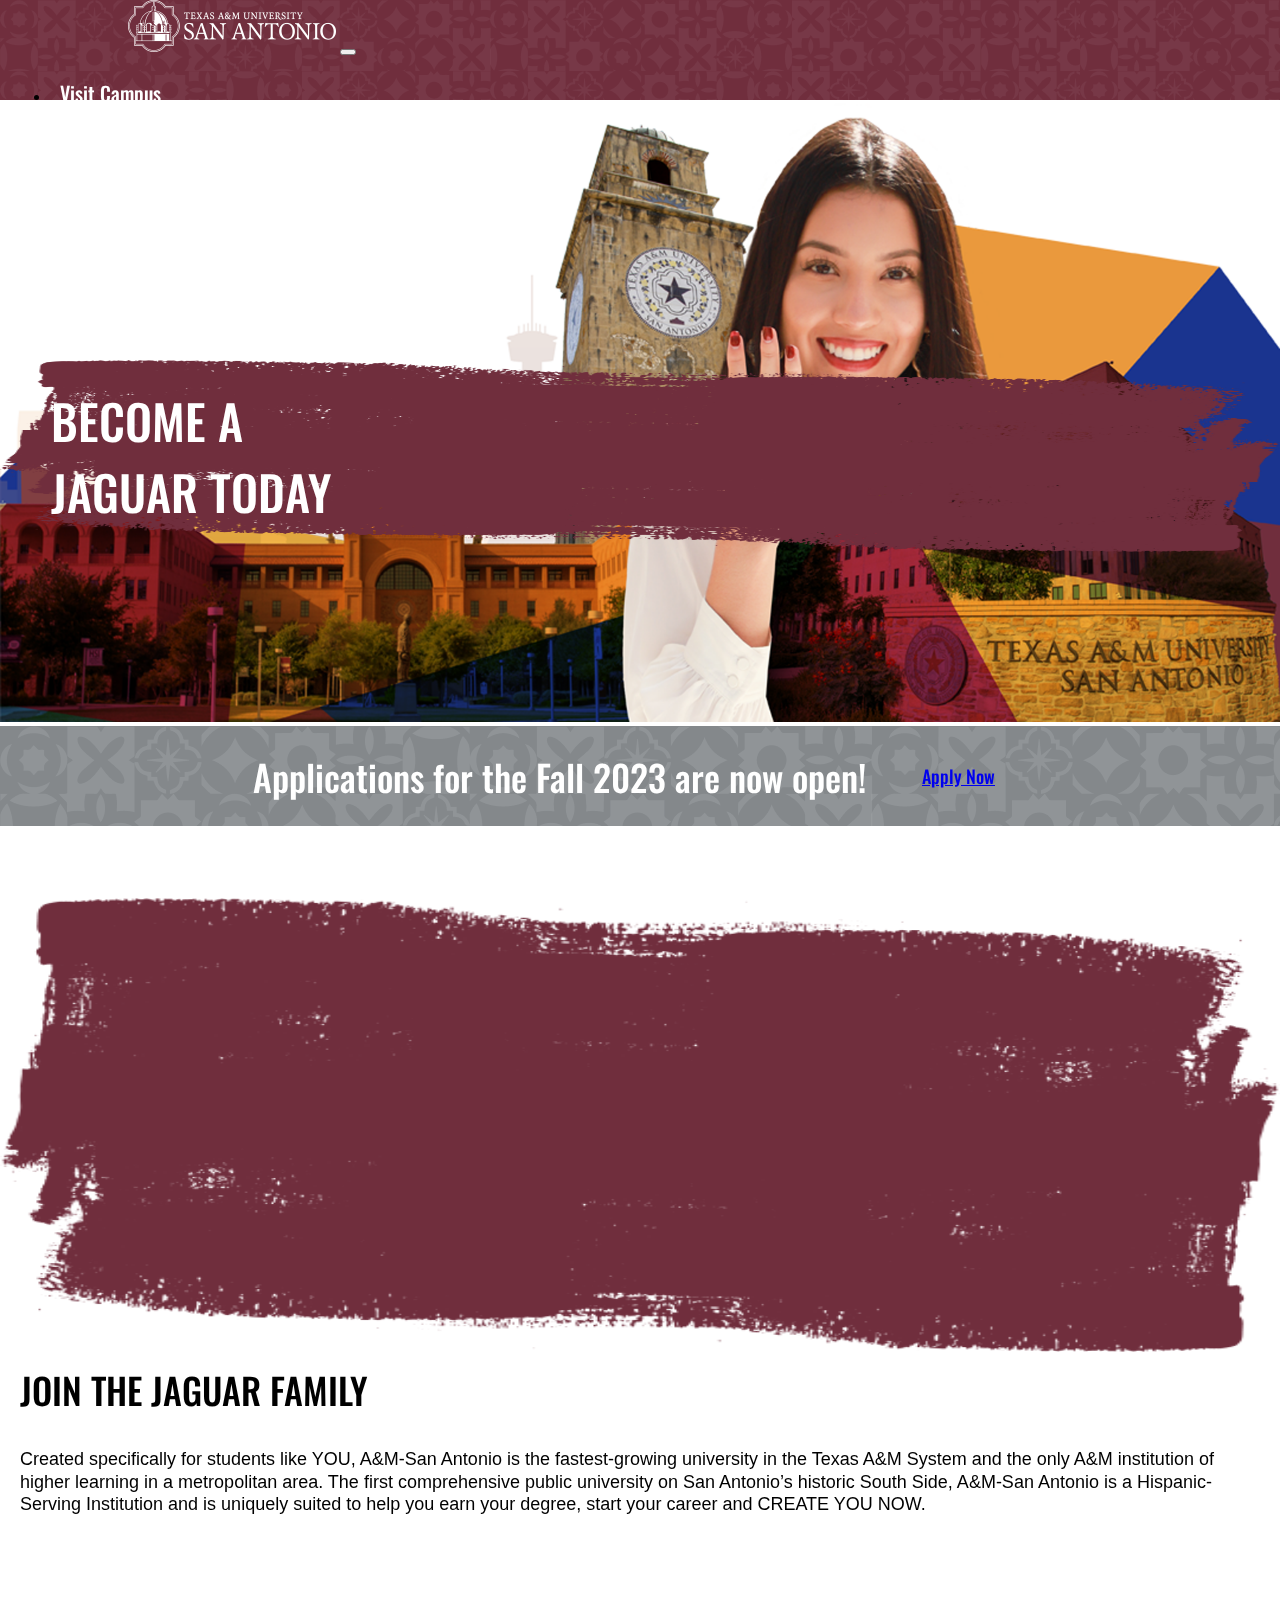
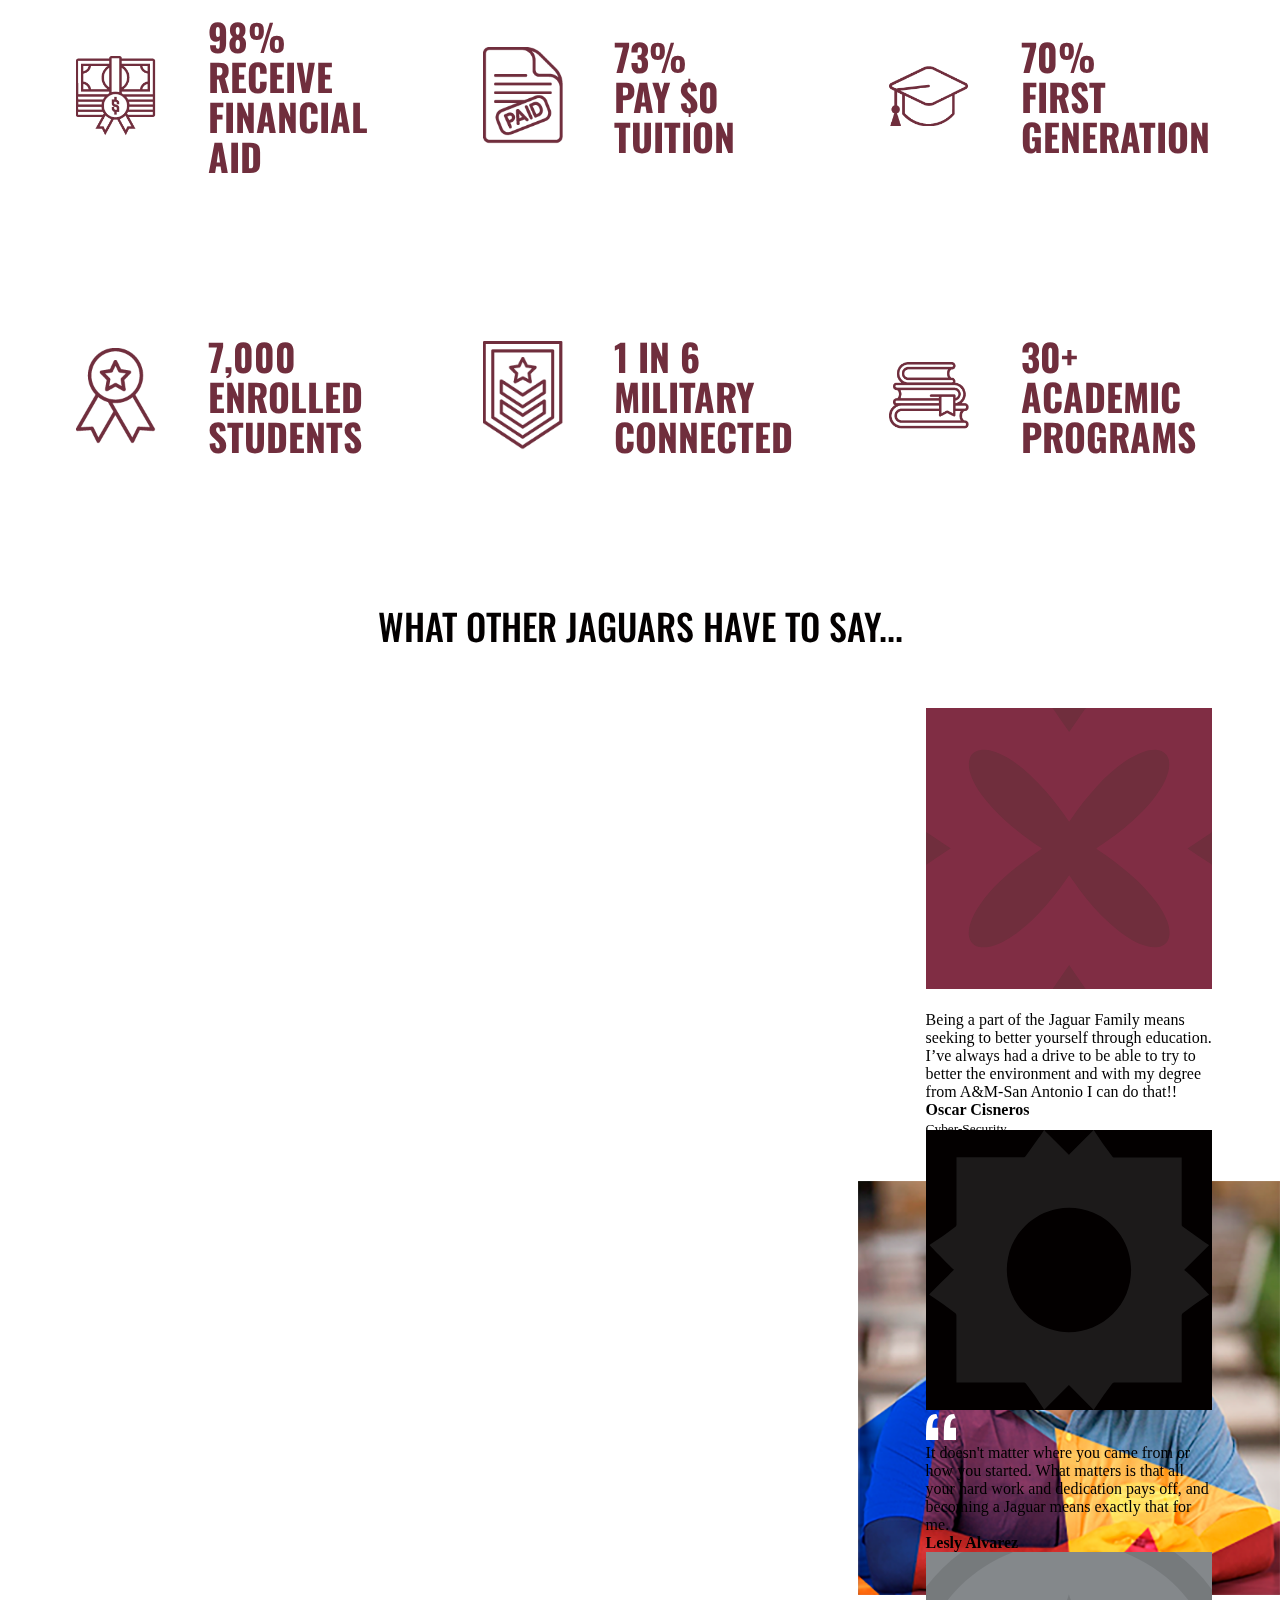
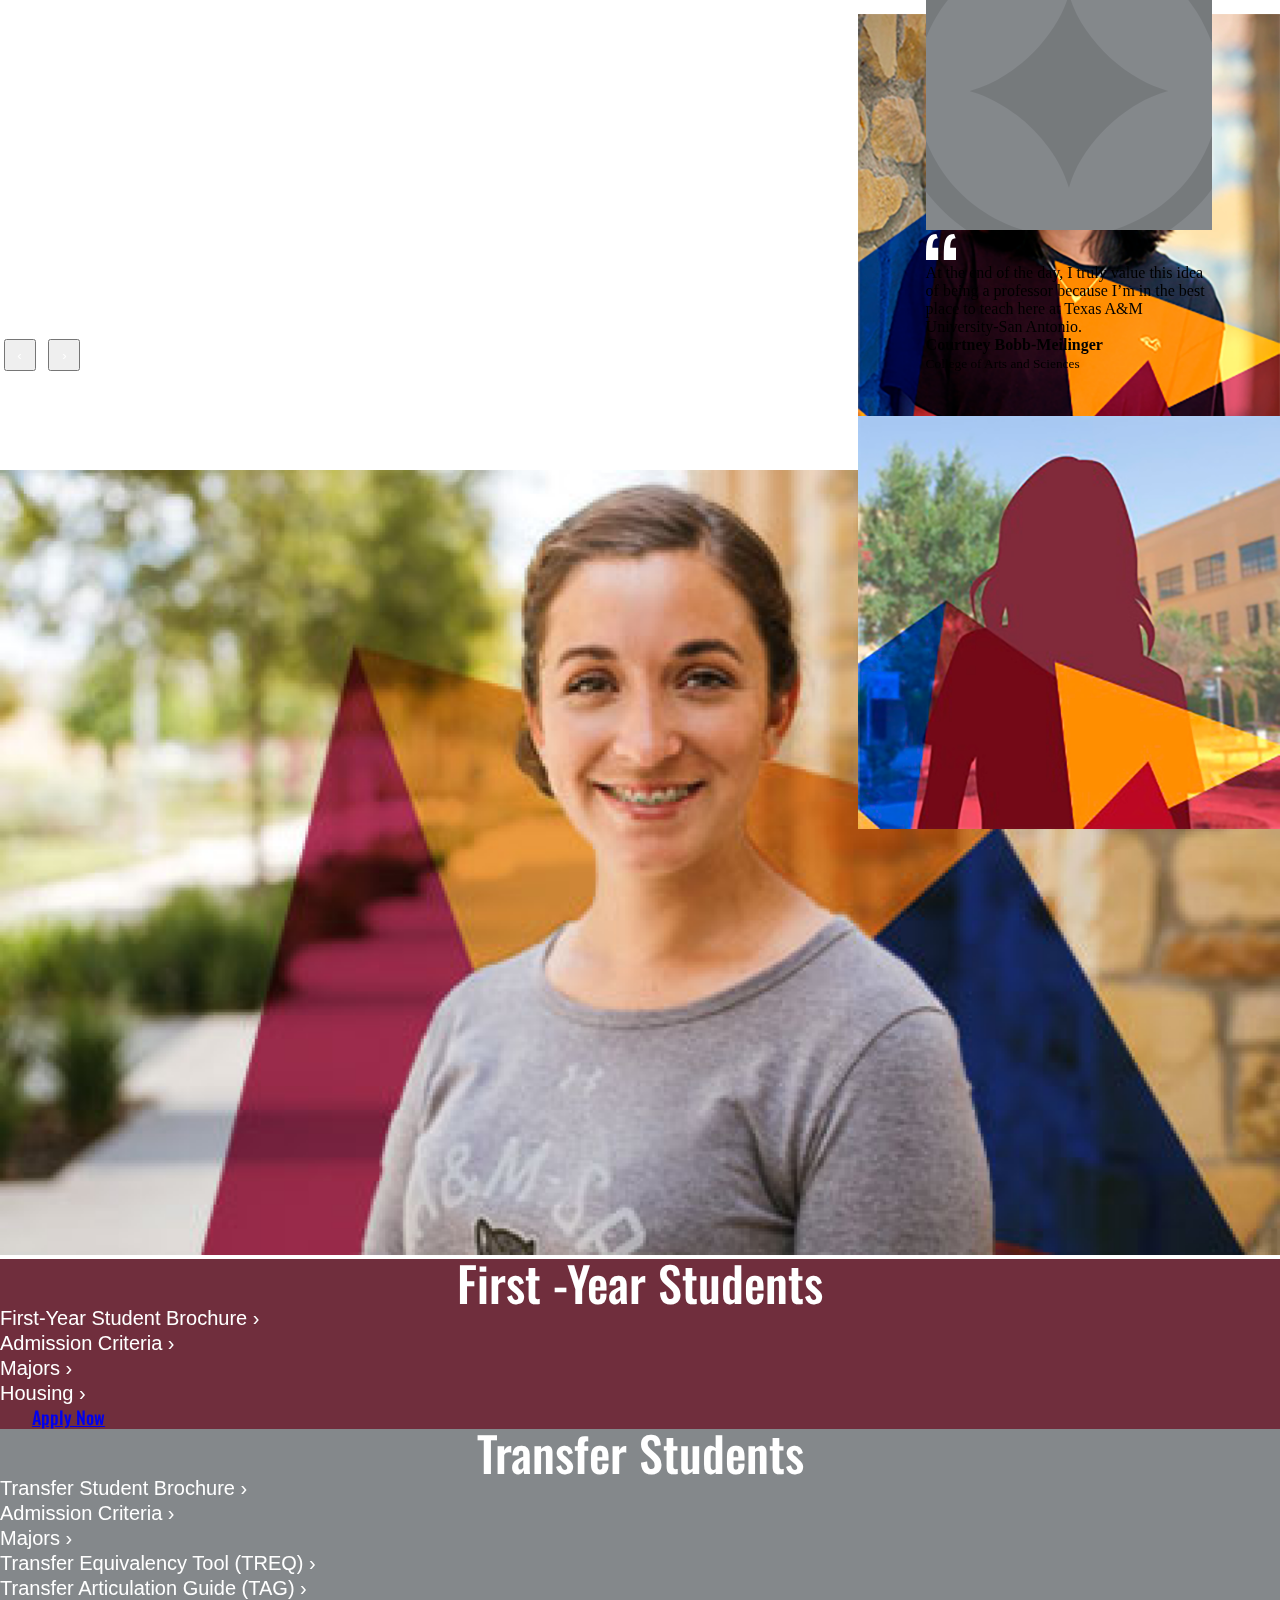
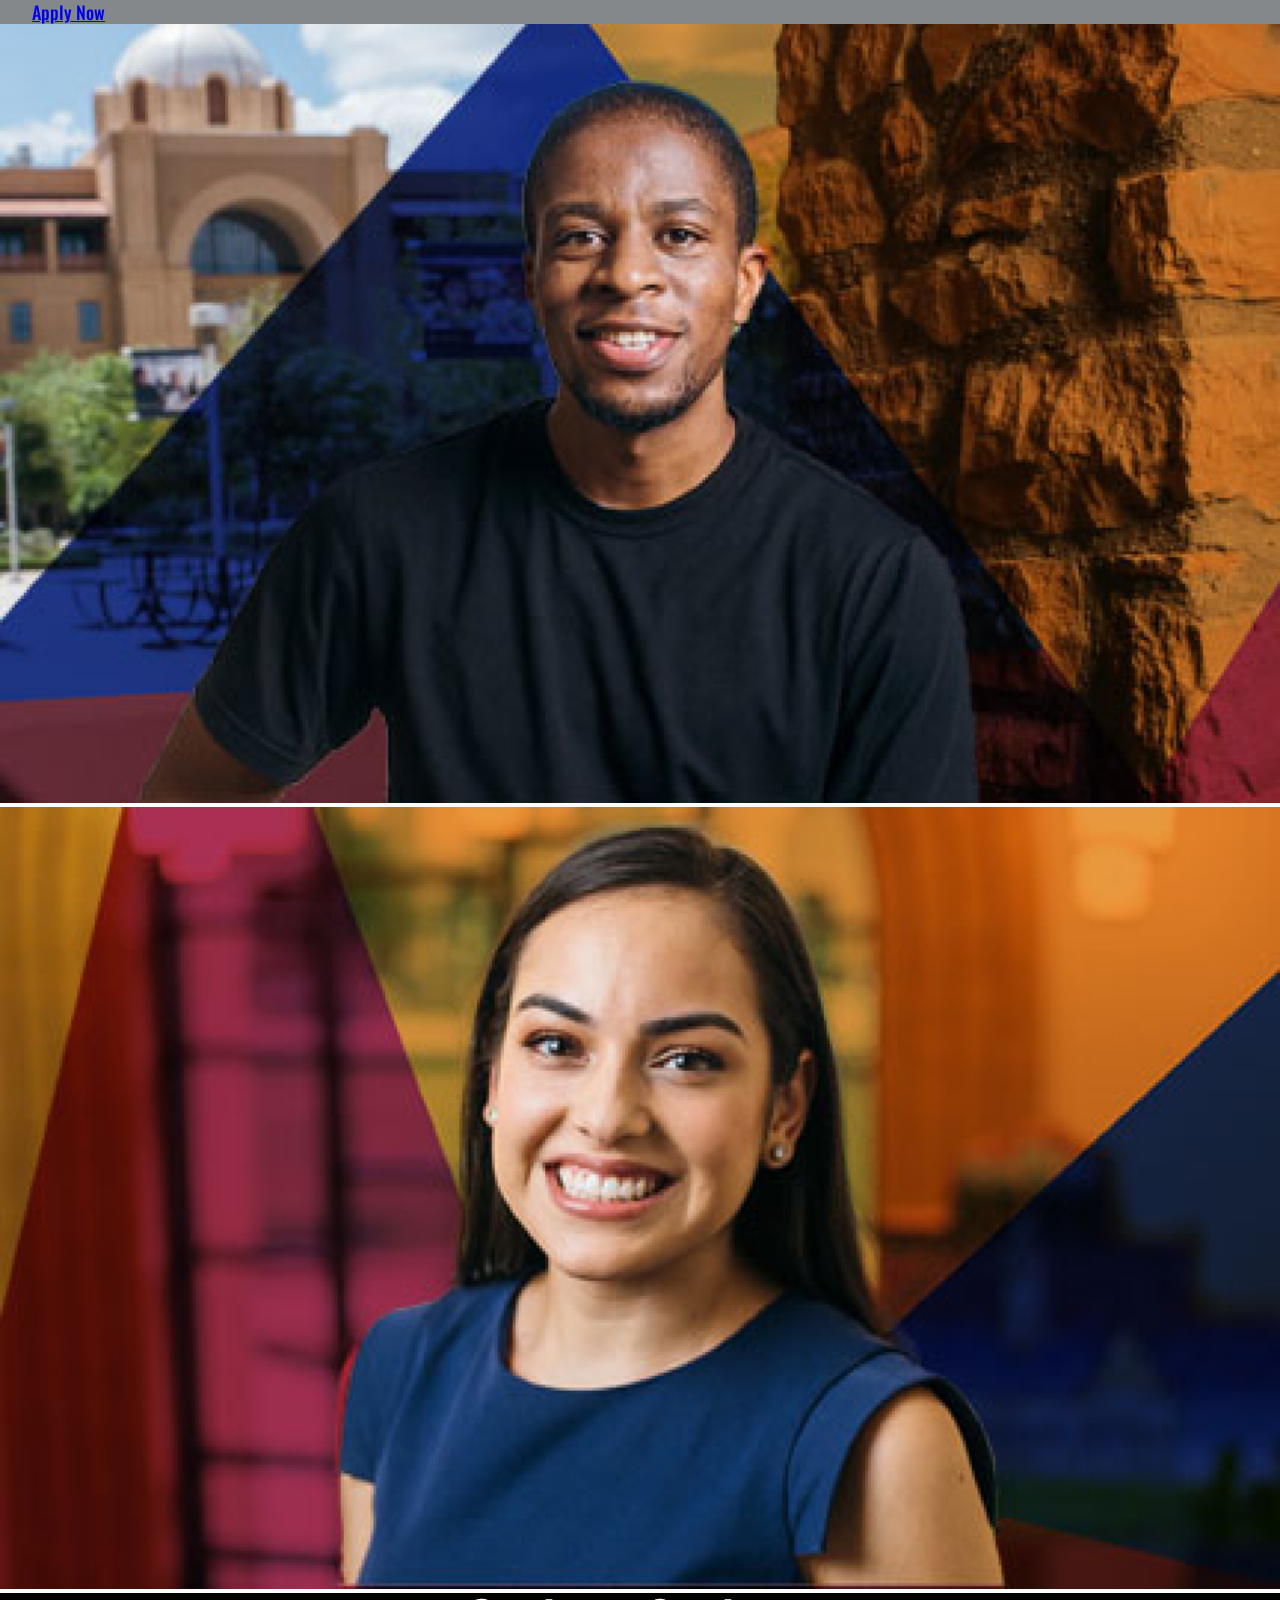
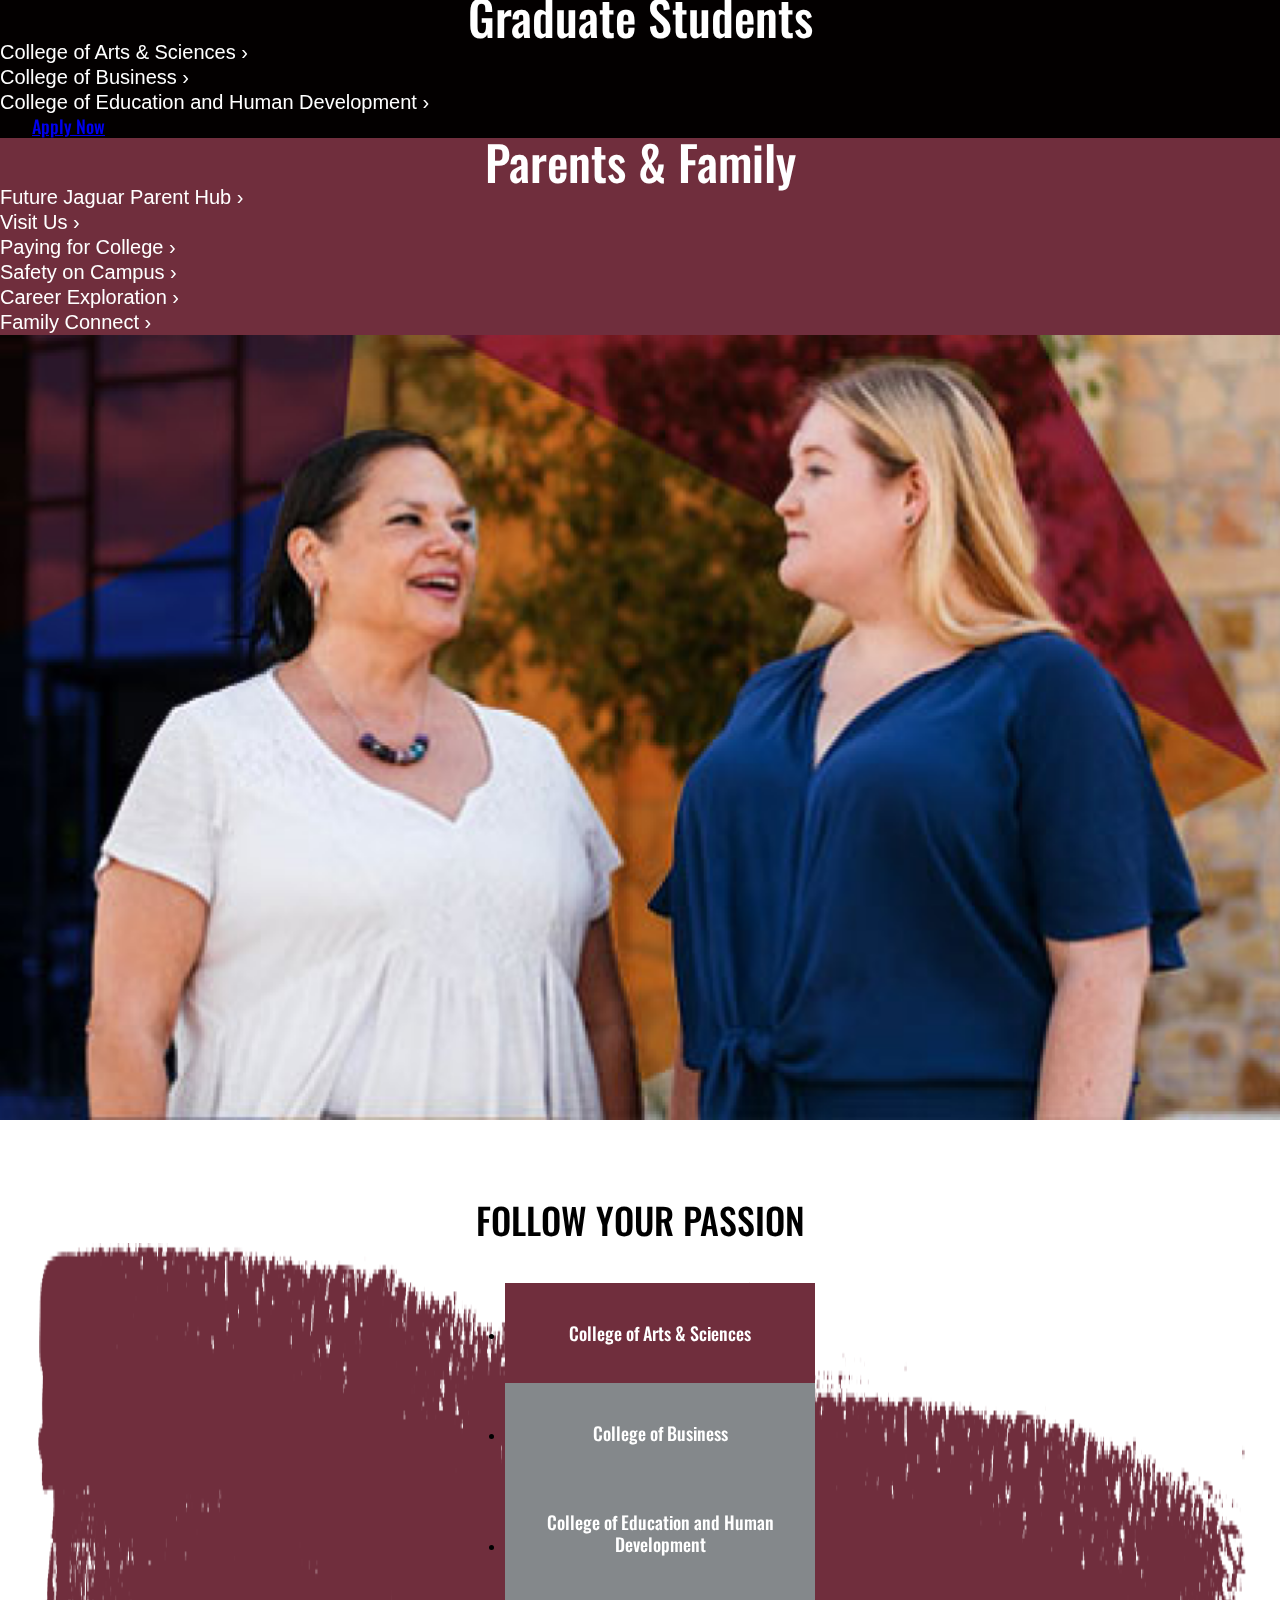
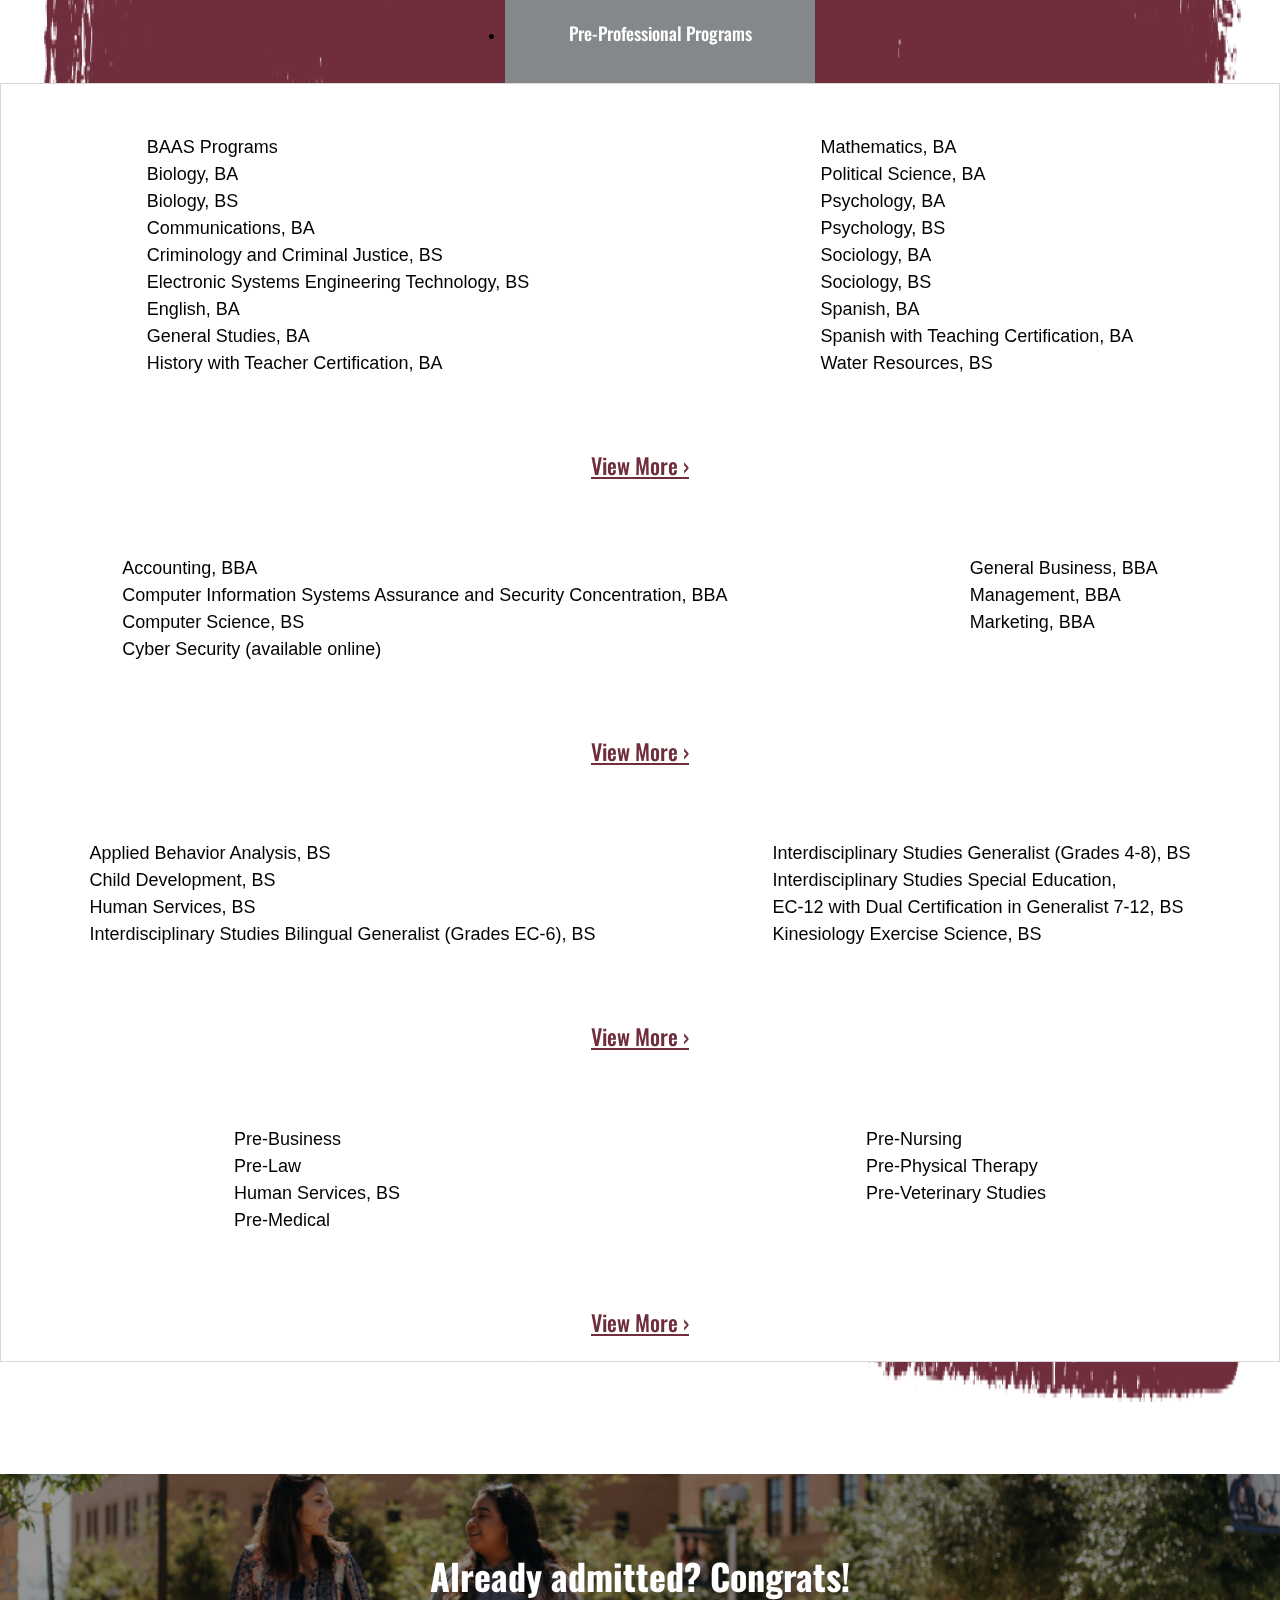
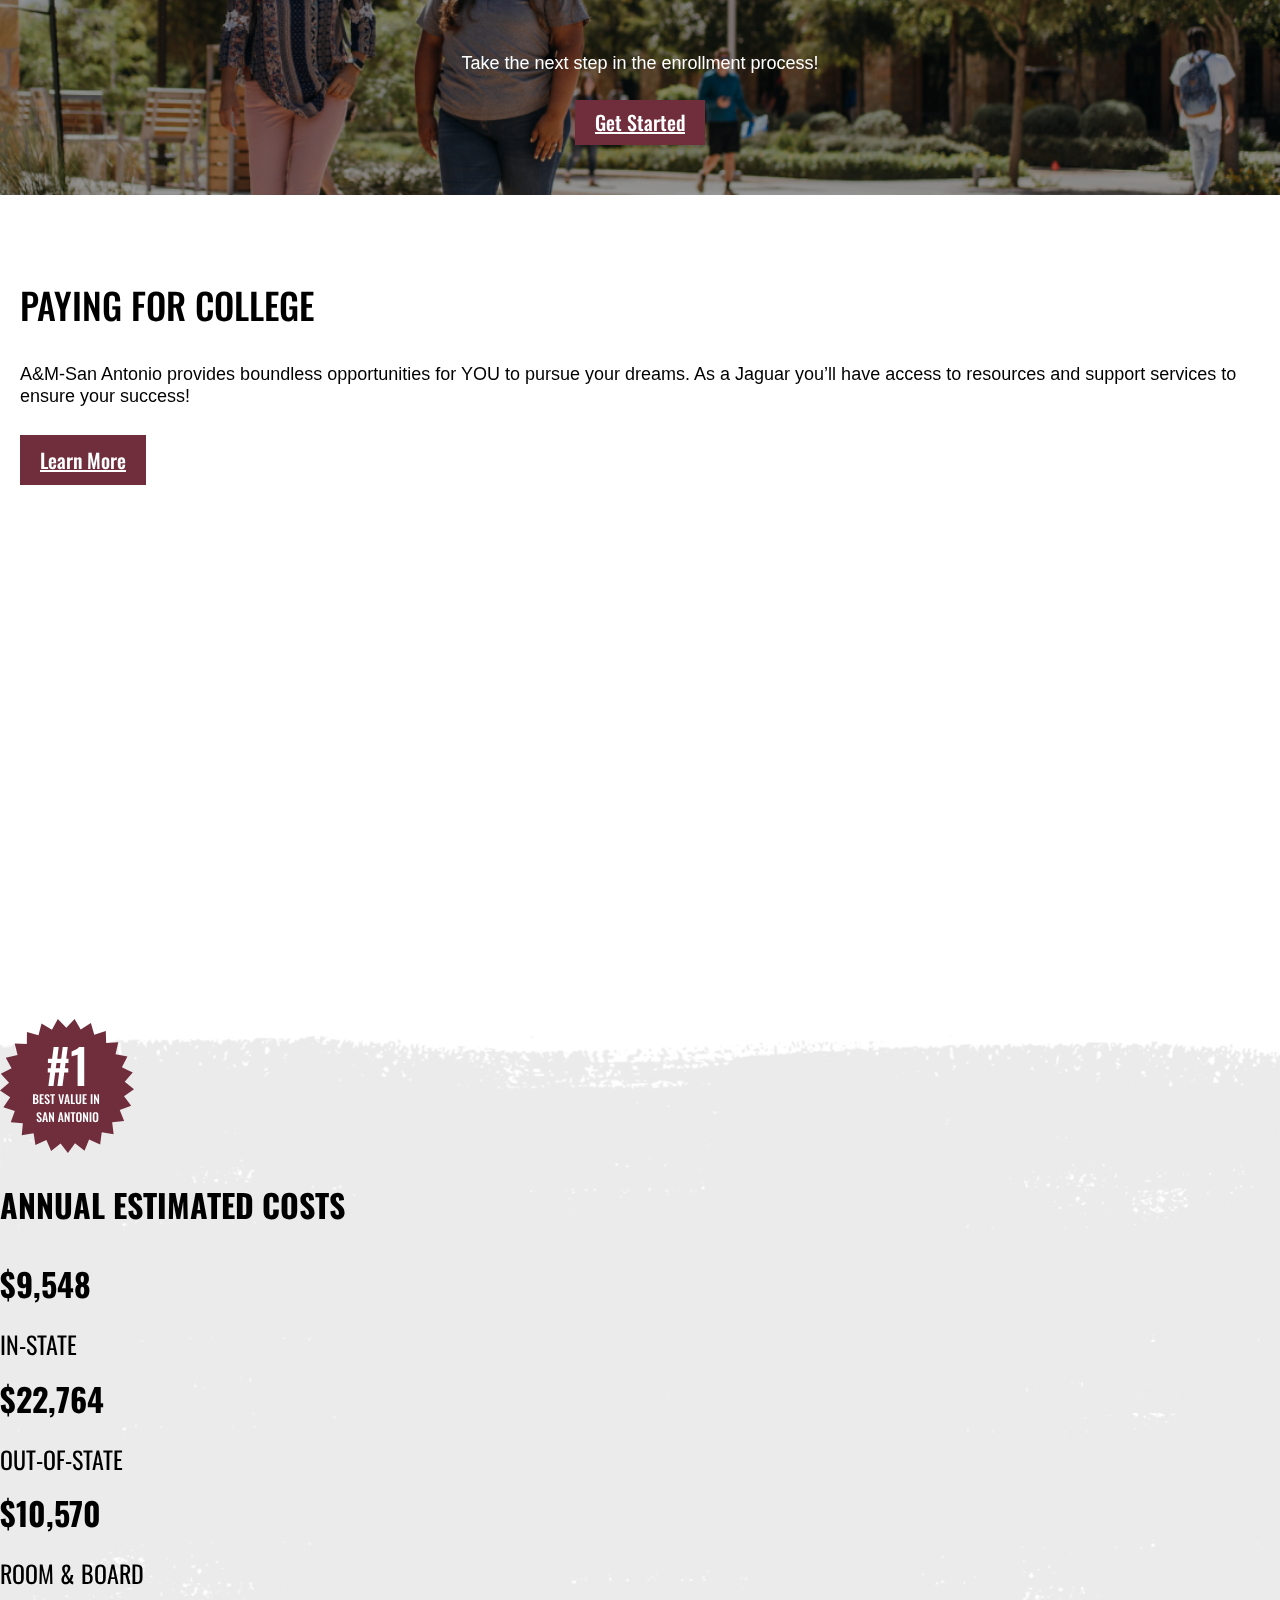
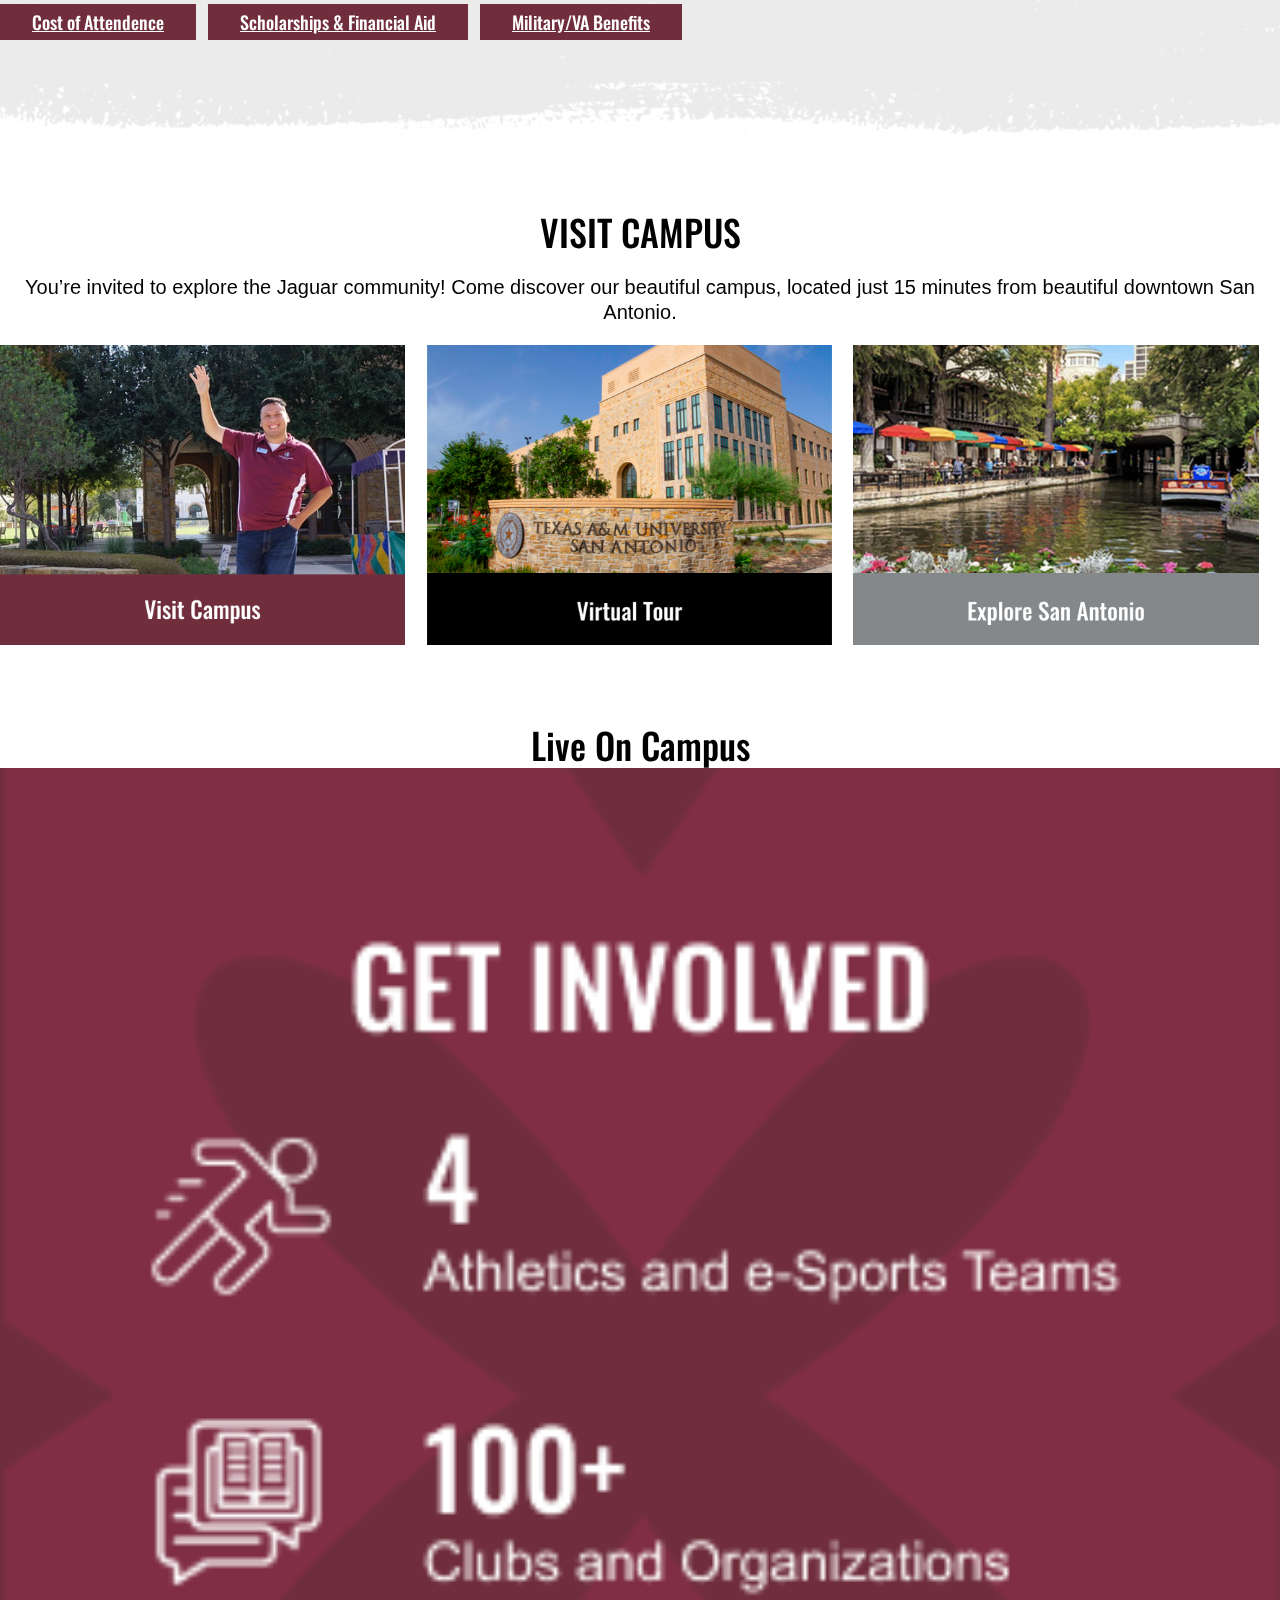
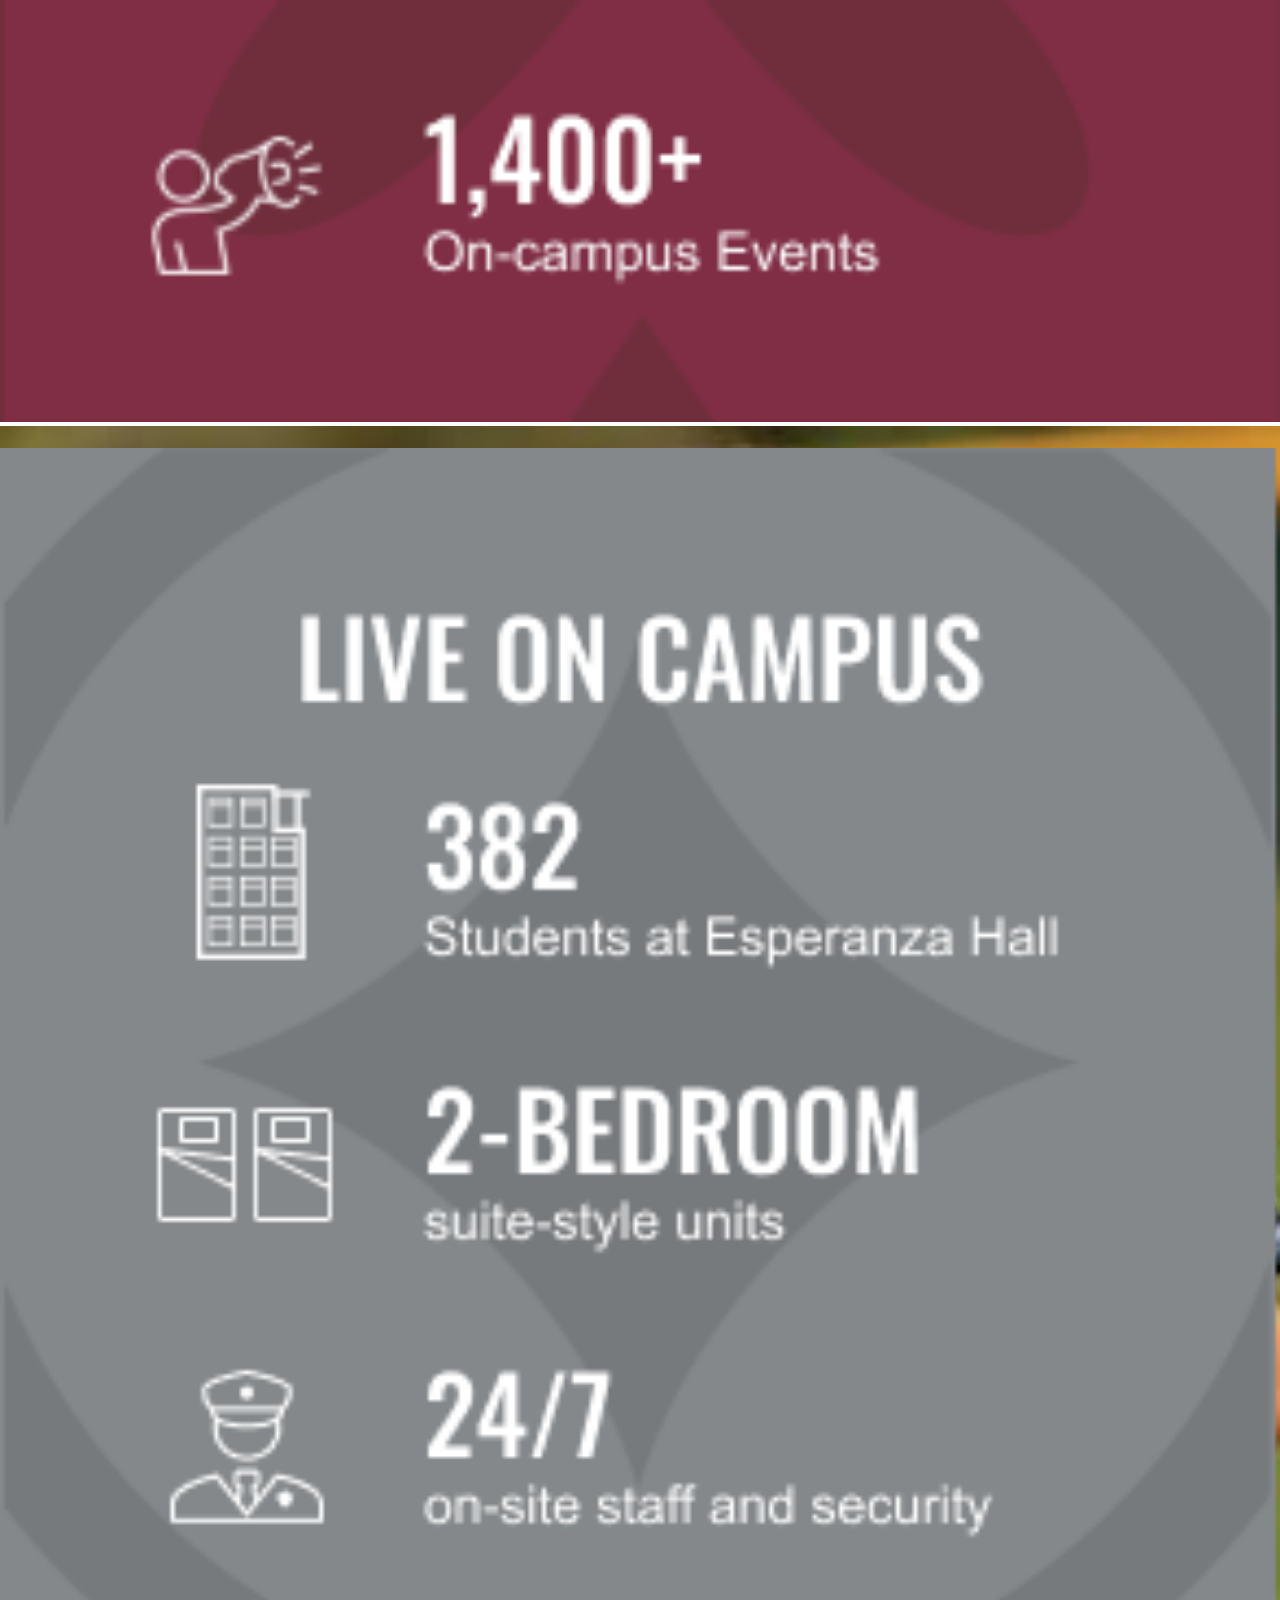
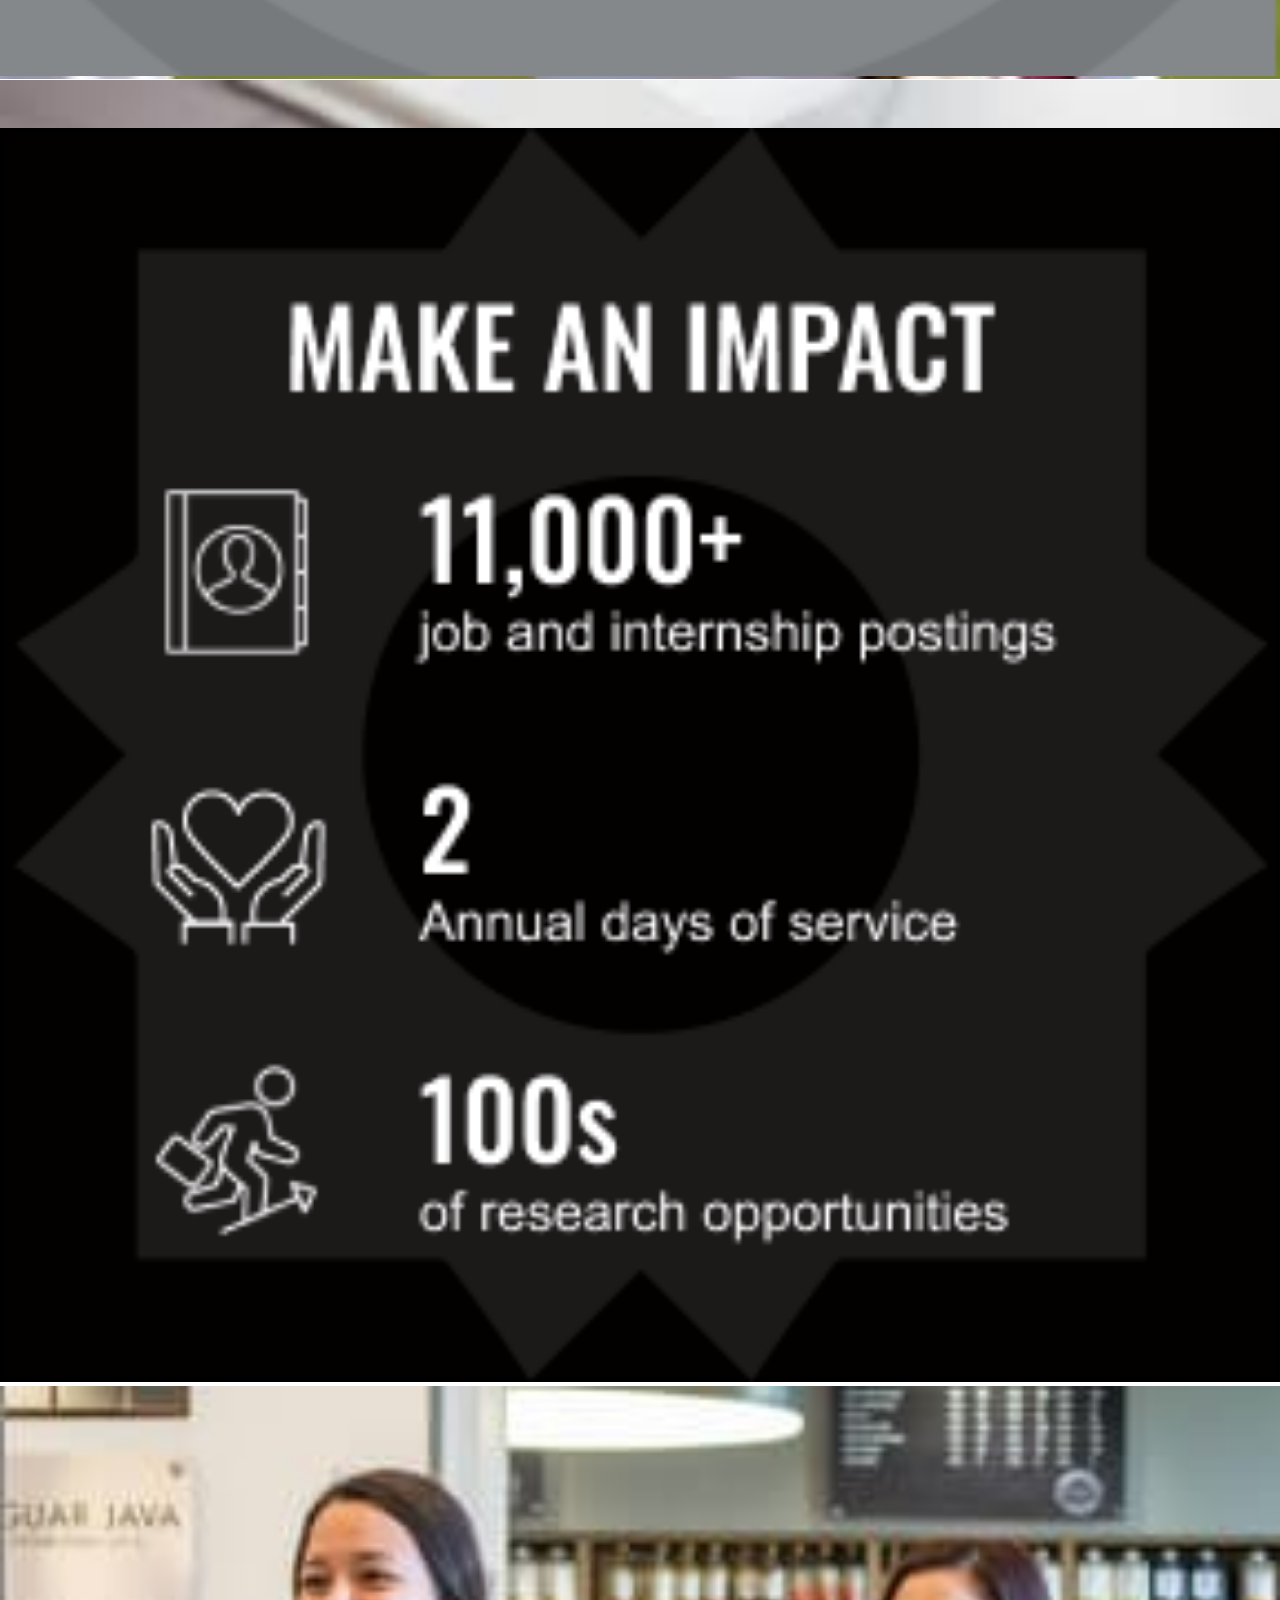
==== docs/index.html @ 3d292f55 "Become a Jaguar" ====
<!DOCTYPE html>
<html lang="en">
<head>
  <meta charset="UTF-8">
  <meta http-equiv="X-UA-Compatible" content="IE=edge">
  <meta name="viewport" content="width=device-width, initial-scale=1.0">
  <meta name="keywords" content="">
	<meta name="description" content="">
  <link rel="preconnect" href="https://fonts.googleapis.com">
  <link rel="preconnect" href="https://fonts.gstatic.com" crossorigin>
  <link href="https://fonts.googleapis.com/css2?family=Oswald:wght@400;500&display=swap" rel="stylesheet">
  <link href="https://cdn.jsdelivr.net/npm/bootstrap@5.0.2/dist/css/bootstrap.min.css" rel="stylesheet"
    integrity="sha384-EVSTQN3/azprG1Anm3QDgpJLIm9Nao0Yz1ztcQTwFspd3yD65VohhpuuCOmLASjC" crossorigin="anonymous">
  <link rel="stylesheet" href="./styles/style.css">
  <title>Become A Jaguar Today</title>
</head>
<body>
  <header>
    <nav class="navbar navbar-expand-lg navbar-dark">
      <div class="container-fluid">
        <a class="navbar-brand" href="#"></a>
        <img class="navbar-brand-img" src="./assets/tamusa-logo-header.png" alt="Texas A&M University">
        <button class="navbar-toggler" type="button" data-bs-toggle="collapse" data-bs-target="#navbarNav"
          aria-controls="navbarNav" aria-expanded="false" aria-label="Toggle navigation">
          <span class="navbar-toggler-icon"></span>
        </button>
        <div class="collapse navbar-collapse" id="navbarNav">
          <ul class="navbar-nav">
            <li class="nav-item">
              <a class="nav-link" aria-current="page" href="https://www.tamusa.edu/visit-campus/" target="_blank">Visit
                Campus</a>
            </li>
            <li class="nav-item">
              <a class="nav-link" href="https://rfi.admissions.tamusa.edu" target="_blank">Request Info</a>
            </li>
            <li class="nav-item">
              <a href="https://apply.tamusa.edu"
                target="_blank" class="nav-link btn btn-light">Apply Now</a>
            </li>
          </ul>
        </div>
      </div>
    </nav>
  </header>
  <main>
    <section class="hero-banner container-fluid">
      <div class="hero-banner-content">
        <div class="become row justify-content-around align-items-center">
          <div class="col-3 align-self-center hero-banner-h1">
            <h1>BECOME A<br>JAGUAR TODAY</h1>
          </div>
          <div class="col-3"></div>
        </div>
        <div class="hero-banner-img">
          <img src="./assets/hero/tamusa-baj-header-1920.png" alt="Become A Jaguar Today">
        </div>
      </div>
      <div class="header-ribbon">
        <div class="container ribbon">
          <div class="col header-ribbon-title">
            <h2>Applications for the Fall 2023 are now open!</h2>
            <a href="https://apply.tamusa.edu/"
              target="_blank" class="btn btn-light">Apply Now</a>
          </div>
        </div>
      </div>
    </section>
    <section class="about container">
      <div class="row justify-content-between">
        <div class="col-sm-12 col-md-8 text-center">
          <div class="about-video">
            <iframe class="iframe" id="video" src="https://www.youtube.com/embed/u3bYc4dHob0"
              title="YouTube video player" frameborder="0"
              allow="accelerometer; autoplay; clipboard-write; encrypted-media; gyroscope; picture-in-picture"
              allowfullscreen></iframe>
          </div>
        </div>
        <article class="col-sm-12 col-md-4">
          <h2 class="about-title">JOIN THE JAGUAR FAMILY
          </h2>
          <p class="about-content">
            Created specifically for students like YOU, A&M-San Antonio is the fastest-growing university in the Texas
            A&M System and the only A&M institution of higher learning in a metropolitan area. The first comprehensive
            public university on San Antonio’s historic South Side, A&M-San Antonio is a Hispanic-Serving Institution
            and is uniquely suited to help you earn your degree, start your career and CREATE YOU NOW.
          </p>
        </article>
      </div>
      <div class="about-icons container stats">
        <div class="about-icons-content">
          <img src="./assets/icons/tamusa-baj-finaid.png" alt="academics">
          <h3><strong>98%<br></strong>RECEIVE FINANCIAL AID</h3>
        </div>
        <div class="about-icons-content">
          <img src="./assets/icons/tamusa-baj-tuition.png" alt="academics">
          <h3><strong>73%<br></strong>PAY $0 TUITION</h3>
        </div>
        <div class="about-icons-content">
          <img src="./assets/icons/tamusa-baj-firstgen.png" alt="academics">
          <h3><strong>70%<br></strong>FIRST GENERATION</h3>
        </div>
      </div>
      <div class="about-icons container stats">
        <div class="about-icons-content">
          <img src="./assets/icons/tamusa-baj-enrolled.png" alt="academics">
          <h3><strong>7,000<br></strong>ENROLLED STUDENTS</h3>
        </div>
        <div class="about-icons-content">
          <img src="./assets/icons/tamusa-baj-military.png" alt="academics">
          <h3><strong>1 IN 6<br></strong>MILITARY CONNECTED</h3>
        </div>
        <div class="about-icons-content">
          <img src="./assets/icons/tamusa-baj-academics.png" alt="academics">
          <h3><strong>30+<br></strong>ACADEMIC PROGRAMS</h3>
        </div>
      </div>
    </section>
    <section class="testimonials container">            
      <h4 class="mb-4 text-center text-lg-start">WHAT OTHER JAGUARS HAVE TO SAY...</h4>
      <div class="row g-0">
          <div class="col-12">
              <div id="carousel-testimonials" class="carousel slide" data-touch="true">
                  <div class="carousel-inner row g-0 flex-nowrap">
                      <div class="col-lg-4 bg-red position-relative carousel-item active">
                          <div class="div-square">
                              <div>
                                  <a href="javascript:void(0)" class="stretched-link"></a>
                                  <div class="carousel-box text-white h-100">
                                      <div class="img-wrapper position-absolute top-0 start-0 w-100 h-100" >
                                          <img class="object-fit-cover" alt="" src="./assets/bg-involved.svg"/>
                                      </div>
                                      <div class="position-relative">
                                          <div class="text-center mb-3">
                                              <img alt="" src="./assets/testimonials/quote-white.svg"/>
                                          </div>
                                          <p>Being a part of the Jaguar Family means seeking to better yourself through education. I’ve always had a drive to be able to try to better the environment and with my degree from A&M-San Antonio I can do that!!</p>
                                          <div>
                                              <strong>Oscar Cisneros</strong><br>
                                              <small>Cyber-Security</small>
                                          </div>
                                      </div>
                                  </div>
                                  <div class="img-wrapper position-absolute top-0 start-0 w-100 h-100" >
                                      <img class="object-fit-cover" alt="Oscar Cisneros - Cyber-Security" src="./assets/jaguars/testimonials-oscarc.png"/>
                                  </div>
                              </div>
                          </div>
                      </div>
                      <div class="col-lg-4 bg-red position-relative carousel-item">
                          <div class="div-square">
                              <div>
                                  <a href="javascript:void(0)" class="stretched-link"></a>
                                  <div class="carousel-box text-white h-100">
                                      <div class="img-wrapper position-absolute top-0 start-0 w-100 h-100" >
                                          <img class="object-fit-cover" alt="" src="./assets/bg-impact.svg"/>
                                      </div>
                                      <div class="position-relative">
                                          <div class="text-center mb-3">
                                              <img alt="" src="./assets/jaguars/quote-white.svg"/>
                                          </div>
                                          <p>It doesn't matter where you came from or how you started. What matters is that all your hard work and dedication pays off, and becoming a Jaguar means exactly that for me.</p>
                                          <div>
                                              <strong>Lesly Alvarez</strong><br>
                                              <small>EC-6 Teaching Certification</small>
                                          </div>
                                      </div>
                                  </div>
                                  <div class="img-wrapper position-absolute top-0 start-0 w-100 h-100" >
                                      <img class="object-fit-cover" alt="Lesly Alvarez - EC-6 Teaching Certification" src="./assets/jaguars/testimonials-leslya.png"/>
                                  </div>
                              </div>
                          </div>
                      </div>
                      <div class="col-lg-4 bg-red position-relative carousel-item">
                          <div class="div-square">
                              <div>
                                  <a href="javascript:void(0)" class="stretched-link"></a>
                                  <div class="carousel-box text-white h-100">
                                      <div class="img-wrapper position-absolute top-0 start-0 w-100 h-100" >
                                          <img class="object-fit-cover" alt="" src="./assets/bg-campus.svg"/>
                                      </div>
                                      <div class="position-relative">
                                          <div class="text-center mb-3">
                                              <img alt="" src="./assets/jaguars/quote-white.svg"/>
                                          </div>
                                          <p>At the end of the day, I truly value this idea of being a professor because I’m in the best place to teach here at Texas A&M University-San Antonio.</p>
                                          <div>
                                              <strong>Courtney Bobb-Meilinger</strong><br>
                                              <small>College of Arts and Sciences</small>
                                          </div>
                                      </div>
                                  </div>
                                  <div class="img-wrapper position-absolute top-0 start-0 w-100 h-100" >
                                      <img class="object-fit-cover" alt="Courtney Bobb-Meilinger - College of Arts and Sciences" src="./assets/jaguars/testimonial-placeholder.png"/>
                                  </div>
                              </div>
                          </div>
                      </div>

                  </div>
                  <div class="controls row justify-content-center">
                      <button class="btn-grey carousel-control-prev position-relative col-auto d-lg-none" type="button" data-bs-target="#carousel-testimonials" data-bs-slide="prev">
                          <span>‹</span> <span class="visually-hidden">Previous</span>
                      </button>
                      <button class="btn-grey carousel-control-next position-relative col-auto d-lg-none" type="button" data-bs-target="#carousel-testimonials" data-bs-slide="next">
                          <span>›</span> <span class="visually-hidden">Next</span>
                      </button>
                  </div>
              </div>
          </div>
      </div>
    </section>
    <section class="students container">
      <div class="students-target">
        <div class="row row-cols-2 justify-content-center">
          <div class="col-sm-6 col-md-6">
            <img src="./assets/persons//tamusa-firstyear.png" alt="First Year">
          </div>
          <div class="col-sm-6 col-md-6">
            <div class="card card-first-year">
              <div class="card-body">
                <h5 class="card-title">First -Year Students
                </h5>
                <div class="card-students-text">
                  <p class="card-text">
                    <a href="https://issuu.com/vtorres-tamusa/docs/tamusa-027_fy-roadpiece_072621_vf_proof-pages"
                      target="_blank">First-Year
                      Student Brochure ›
                    </a>
                  </p>
                  <p class="card-text">
                    <a href="https://www.tamusa.edu/admissions/first-year.html" target="_blank">Admission Criteria ›
                    </a>

                  </p>
                  <p class="card-text">
                    <a href="https://www.tamusa.edu/academics/index.html" target="_blank">Majors ›
                    </a>
                  </p>
                  <p class="card-text">
                    <a href="https://www.tamusa.edu/student-housing/" target="_blank">Housing ›
                    </a>
                  </p>
                </div>
                <div class="card-btn">
                  <a href="https://apply.tamusa.edu"
                    target="_blank" class="btn btn-light">Apply Now
                  </a>

                </div>
              </div>
            </div>
          </div>

          <div class="col-sm-6 col-md-6">
            <div class="card card-students">
              <div class="card-body">
                <h5 class="card-title">Transfer Students
                </h5>
                <div class="card-students-text">
                  <p class="card-text">
                    <a href="https://issuu.com/vtorres-tamusa/docs/tamusa-027_tr_roadpiece_072621_vf_proof-pages"
                      target="_blank">Transfer
                      Student Brochure ›
                    </a>
                  </p>
                  <p class="card-text">
                    <a href="https://www.tamusa.edu/admissions/transfer.html" target="_blank"> Admission Criteria ›
                    </a>

                  </p>
                  <p class="card-text">
                    <a href="https://www.tamusa.edu/department-of-university-access/transfer-guides.html"
                      target="_blank">Majors ›
                    </a>
                  </p>
                  <p class="card-text">
                    <a href="https://www.tamusa.edu/registrar/degreeworks/index.html" target="_blank">Transfer
                      Equivalency Tool (TREQ) ›
                    </a>
                  </p>
                  <p class="card-text">
                    <a href="https://www.tamusa.edu/department-of-university-access/transfer-guides.html"
                      target="_blank">Transfer
                      Articulation Guide (TAG) ›
                    </a>
                  </p>
                </div>
                <div class="card-btn">
                  <a href="https://apply.tamusa.edu"
                    target="_blank" class="btn btn-light">Apply Now
                  </a>

                </div>
              </div>
            </div>
          </div>
          <div class="col-sm-6 col-md-6">
            <img src="./assets/persons/tamusa-transfers.png" alt="Transfers Students">
          </div>


          <div class="col-sm-6 col-md-6">
            <img src="./assets/persons/tamusa-graduate.png" alt="Graduate">
          </div>

          <div class="col-sm-6 col-md-6">
            <div class="card card-graduate">
              <div class="card-body">
                <h5 class="card-title">Graduate Students
                </h5>
                <div class="card-students-text">
                  <p class="card-text">
                    <a href="https://www.tamusa.edu/college-of-arts-and-sciences/index.html" target="_blank">College of
                      Arts & Sciences
                      ›
                    </a>
                  </p>
                  <p class="card-text">
                    <a href="https://www.tamusa.edu/college-of-business/index.html" target="_blank"> College of Business
                      ›
                    </a>
                  </p>
                  <p class="card-text">
                    <a href="https://www.tamusa.edu/college-of-education-and-human-development/index.html"
                      target="_blank">College of
                      Education and Human Development ›
                    </a>
                  </p>

                </div>
                <div class="card-btn">
                  <a href="https://apply.tamusa.edu" target="_blank" class="btn btn-light">Apply Now
                  </a>

                </div>
              </div>
            </div>
          </div>
          <div class="col-sm-6 col-md-6">
            <div class="card card-parents">
              <div class="card-body">
                <h5 class="card-title">Parents & Family
                </h5>
                <div class="card-students-text">
                  <p class="card-text">
                    <a href="https://www.becomeajaguar.com/parent-hub/" target="_blank">Future Jaguar Parent Hub ›

                    </a>
                  </p>
                  <p class="card-text">
                    <a href="https://www.tamusa.edu/parent-hub/index.html#visitus" target="_blank"> Visit Us ›
                    </a>

                  </p>
                  <p class="card-text">
                    <a href="https://www.tamusa.edu/parent-hub/index.html#payingforcollege" target="_blank"> Paying for
                      College ›
                    </a>
                  </p>
                  <p class="card-text">
                    <a href="https://www.tamusa.edu/parent-hub/index.html#safetyoncampus" target="_blank">Safety on
                      Campus ›
                    </a>
                  </p>
                  <p class="card-text">
                    <a href="https://www.tamusa.edu/parent-hub/index.html#careerexploration" target="_blank">Career
                      Exploration ›
                    </a>
                  </p>
                  <p class="card-text">
                    <a href="https://www.tamusa.edu/new-student-programs/family/family-connect.html"
                      target="_blank">Family Connect ›
                    </a>
                  </p>
                </div>
              </div>
            </div>
          </div>
          <div class="col-sm-6 col-md-6">
            <img src="./assets/persons/tamusa-parents.png" alt="Transfers Students">
          </div>
        </div>
      </div>
    </section>
    <section class="passion container">
      <h4>FOLLOW YOUR PASSION</h4>
      <div class="passion-bg">
        <div style="height: 40px"></div>
        <ul class="nav nav-tabs" id="myTab" role="tablist" style="justify-content: center;">
          <li class="nav-item" role="presentation">
            <button class="nav-link active" id="home-tab" data-bs-toggle="tab" data-bs-target="#home" type="button"
              role="tab" aria-controls="home" aria-selected="true">College of Arts & Sciences
            </button>
          </li>
          <li class="nav-item" role="presentation">
            <button class="nav-link" id="profile-tab" data-bs-toggle="tab" data-bs-target="#profile" type="button"
              role="tab" aria-controls="profile" aria-selected="false">College of Business
            </button>
          </li>
          <li class="nav-item" role="presentation">
            <button class="nav-link" id="contact-tab" data-bs-toggle="tab" data-bs-target="#contact" type="button"
              role="tab" aria-controls="contact" aria-selected="false">College of Education and Human Development
            </button>
          </li>
          <li class="nav-item" role="presentation">
            <button class="nav-link" id="cont-tab" data-bs-toggle="tab" data-bs-target="#cont" type="button" role="tab"
              aria-controls="cont" aria-selected="false">Pre-Professional Programs
            </button>
          </li>
        </ul>
        <div class="tab-content" id="myTabContent">
          <div class="tab-pane fade show active" id="home" role="tabpanel" aria-labelledby="home-tab">
            <div class="tab-content-border">
              <div class="tab-content">
                <div class="college">
                  <p>BAAS Programs</p>
                  <p>
                    Biology, BA</p>
                  <p>
                    Biology, BS</p>
                  <p>
                    Communications, BA
                  </p>
                  <p>Criminology and Criminal Justice, BS
                  </p>
                  <p> Electronic Systems Engineering Technology, BS
                  </p>
                  <p>English, BA
                  </p>
                  <p>General Studies, BA
                  </p>
                  <p> History with Teacher Certification, BA
                  </p>
                </div>
                <div class="college">
                  <p>Mathematics, BA</p>
                  <p>
                    Political Science, BA</p>
                  <p>
                    Psychology, BA</p>
                  <p>
                    Psychology, BS</p>
                  <p>
                    Sociology, BA</p>
                  <p>
                    Sociology, BS</p>
                  <p>
                    Spanish, BA
                  </p>
                  <p>
                    Spanish with Teaching Certification, BA</p>
                  <p>Water Resources, BS</p>
                </div>


              </div>
              <div class="tab-content-view">
                <a href="https://www.tamusa.edu/college-of-arts-and-sciences/index.html" target="_blank">View More ›
                </a>
              </div>
            </div>

          </div>
          <div class="tab-pane fade" id="profile" role="tabpanel" aria-labelledby="profile-tab">
            <div class="tab-content-border">
              <div class="tab-content">
                <div class="college">
                  <p>Accounting, BBA</p>
                  <p>Computer Information Systems Assurance and Security Concentration, BBA</p>
                  <p>Computer Science, BS
                  </p>
                  <p>Cyber Security (available online)
                  </p>

                </div>
                <div class="college">
                  <p>General Business, BBA
                  </p>
                  <p>Management, BBA
                  </p>
                  <p>Marketing, BBA</p>
                </div>
              </div>
              <div class="tab-content-view">
                <a href="https://www.tamusa.edu/college-of-business/index.html" target="_blank">View More ›
                </a>
              </div>
            </div>
          </div>
          <div class="tab-pane fade" id="contact" role="tabpanel" aria-labelledby="contact-tab">
            <div class="tab-content-border">
              <div class="tab-content">
                <div class="college">
                  <p>Applied Behavior Analysis, BS
                  </p>
                  <p>Child Development, BS
                  </p>
                  <p>Human Services, BS

                  </p>
                  <p>Interdisciplinary Studies Bilingual Generalist (Grades EC-6), BS

                  </p>

                </div>
                <div class="college">
                  <p>Interdisciplinary Studies Generalist (Grades 4-8), BS

                  </p>
                  <p>Interdisciplinary Studies Special Education,<br> EC-12 with Dual Certification in Generalist 7-12,
                    BS

                  </p>
                  <p>Kinesiology Exercise Science, BS</p>
                </div>


              </div>
              <div class="tab-content-view">
                <a href="https://www.tamusa.edu/college-of-education-and-human-development/index.html"
                  target="_blank">View More ›
                </a>
              </div>
            </div>
          </div>
          <div class="tab-pane fade" id="cont" role="tabpanel" aria-labelledby="cont-tab">
            <div class="tab-content-border">
              <div class="tab-content">
                <div class="college">
                  <p>Pre-Business

                  </p>
                  <p>Pre-Law
                  </p>
                  <p>Human Services, BS
                  </p>
                  <p>Pre-Medical
                  </p>

                </div>
                <div class="college">
                  <p>Pre-Nursing
                  </p>
                  <p>Pre-Physical Therapy
                  </p>
                  <p>Pre-Veterinary Studies</p>
                </div>


              </div>
              <div class="tab-content-view">
                <a href="" target="_blank">View More ›
                </a>
              </div>
            </div>
          </div>
        </div>
        <div style="height: 40px"></div>

      </div>
    </section>
    <section class="passion-mobile container">
      <h4>FOLLOW YOUR PASSION</h4>
      <div class="accordion" id="accordionExample">
        <div class="accordion-item">
          <h2 class="accordion-header" id="headingOne">
            <button class="accordion-button" type="button" data-bs-toggle="collapse" data-bs-target="#collapseOne" aria-expanded="true" aria-controls="collapseOne">
              College of Arts & Sciences
            </button>
          </h2>
          <div id="collapseOne" class="accordion-collapse collapse show" aria-labelledby="headingOne" data-bs-parent="#accordionExample">
            <div class="accordion-body">
              <p>BAAS Programs</p>
              <p>
                Biology, BA</p>
              <p>
                Biology, BS</p>
              <p>
                Communications, BA
              </p>
              <p>Criminology and Criminal Justice, BS
              </p>
              <p> Electronic Systems Engineering Technology, BS
              </p>
              <p>English, BA
              </p>
              <p>General Studies, BA
              </p>
              <p> History with Teacher Certification, BA
              </p>
              <p>Mathematics, BA</p>
              <p>
                Political Science, BA</p>
              <p>
                Psychology, BA</p>
              <p>
                Psychology, BS</p>
              <p>
                Sociology, BA</p>
              <p>
                Sociology, BS</p>
              <p>
                Spanish, BA
              </p>
              <p>
                Spanish with Teaching Certification, BA</p>
              <p>Water Resources, BS</p>
              
            </div>
          </div>
        </div>
        <div class="accordion-item">
          <h2 class="accordion-header" id="headingTwo">
            <button class="accordion-button collapsed" type="button" data-bs-toggle="collapse" data-bs-target="#collapseTwo" aria-expanded="false" aria-controls="collapseTwo">
              College of Business
            </button>
          </h2>
          <div id="collapseTwo" class="accordion-collapse collapse" aria-labelledby="headingTwo" data-bs-parent="#accordionExample">
            <div class="accordion-body">
              <p>Accounting, BBA</p>
                  <p>Computer Information Systems Assurance and Security Concentration, BBA</p>
                  <p>Computer Science, BS
                  </p>
                  <p>Cyber Security (available online)
                  </p>
                  <p>General Business, BBA
                  </p>
                  <p>Management, BBA
                  </p>
                  <p>Marketing, BBA</p>
            </div>
          </div>
        </div>
        <div class="accordion-item">
          <h2 class="accordion-header" id="headingThree">
            <button class="accordion-button collapsed" type="button" data-bs-toggle="collapse" data-bs-target="#collapseThree" aria-expanded="false" aria-controls="collapseThree">
              College of Education and Human Development
            </button>
          </h2>
          <div id="collapseThree" class="accordion-collapse collapse" aria-labelledby="headingThree" data-bs-parent="#accordionExample">
            <div class="accordion-body">
              <p>Applied Behavior Analysis, BS
              </p>
              <p>Child Development, BS
              </p>
              <p>Human Services, BS
              </p>
              <p>Interdisciplinary Studies Bilingual Generalist (Grades EC-6), BS
              </p>
              <p>Interdisciplinary Studies Generalist (Grades 4-8), BS
              </p>
              <p>Interdisciplinary Studies Special Education,<br> EC-12 with Dual Certification in Generalist 7-12,
                BS
              </p>
              <p>Kinesiology Exercise Science, BS</p>
            </div>
          </div>
        </div>
        <div class="accordion-item">
          <h2 class="accordion-header" id="headingFour">
            <button class="accordion-button collapsed" type="button" data-bs-toggle="collapse" data-bs-target="#collapseFour" aria-expanded="false" aria-controls="collapseFour">
              Pre-Professional Programs
            </button>
          </h2>
          <div id="collapseFour" class="accordion-collapse collapse" aria-labelledby="headingFour" data-bs-parent="#accordionExample">
            <div class="accordion-body">
              <p>Pre-Business
              </p>
              <p>Pre-Law
              </p>
              <p>Human Services, BS
              </p>
              <p>Pre-Medical
              </p>
              <p>Pre-Nursing
              </p>
              <p>Pre-Physical Therapy
              </p>
              <p>Pre-Veterinary Studies

              </p>
            </div>
          </div>
        </div>
      </div>
    </section>
    <section class="admitted container-fluid">
      <div class="admitted-content">
        <h4>Already admitted? Congrats!</h4>
        <p>Take the next step in the enrollment process!
        </p>
        <a href="http://www.becomeajaguar.com/admitted-students" target="_blank" class="btn btn-light">Get Started</a>
      </div>
    </section>
    <section class="paying container">
      <div class="row justify-content-center align-content-center">
        <article class="col-sm-12 col-md-4">
          <h2 class="paying-title">PAYING FOR COLLEGE</h2>
          <p class="paying-content">
            A&M-San Antonio provides boundless opportunities for YOU to pursue your dreams. As a Jaguar you’ll have
            access to resources and support services to ensure your success!
          </p>
          <div class="paying-btn">
            <a href="https://www.tamusa.edu/financialaid/index.html" target="_blank" class="btn btn-light">Learn
              More</a>
          </div>
        </article>
        <div class="col-sm-12 col-md-8 text-end">
          <div class="paying-video">
            <iframe src="https://www.youtube.com/embed/I_HXD-HuDu4" title="YouTube video player" frameborder="0"
              allow="accelerometer; autoplay; clipboard-write; encrypted-media; gyroscope; picture-in-picture"
              allowfullscreen></iframe>
          </div>
        </div>
      </div>
    </section>
    <section class="cost-section">
      <div class="container text-center">
          <img class="icon-badge" alt="#1 Best Value in San Antonio" src="./assets/cost/tamusa-baj-badge.svg">
          <h2 class="my-4 pb-2">
              Annual Estimated Costs
          </h2>
          <div class="row justify-content-center">
              <div class="col-xl-10 col-xxl-9">
                  <div class="row justify-content-center">
                      <div class="col-sm-4 mb-4">
                          <h2 class="mb-1">$9,548</h2>
                          <h3 class="fw-normal">IN-STATE</h3>
                      </div>
                      <div class="col-sm-4 mb-4">
                          <h2 class="mb-1">$22,764</h2>
                          <h3 class="fw-normal">OUT-OF-STATE</h3>
                      </div>
                      <div class="col-sm-4 mb-4">
                          <h2 class="mb-1">$10,570</h2>
                          <h3 class="fw-normal">ROOM &amp; BOARD</h3>
                      </div>
                  </div>
                  <div class="row justify-content-center">
                      <div class="col-sm-7 col-md-12">
                          <a class="btn btn-red d-block d-md-inline-block me-md-2 mb-2 mb-md-0" href="https://www.tamusa.edu/financialaid/resources/cost-of-attendance.html" target="_blank">Cost of Attendence</a>
                          <a class="btn btn-red d-block d-md-inline-block me-md-2 mb-2 mb-md-0" href="https://www.tamusa.edu/financialaid/index.html" target="_blank">Scholarships &amp; Financial Aid</a>
                          <a class="btn btn-red d-block d-md-inline-block" href="https://www.tamusa.edu/militaryaffairs/index.html" target="_blank">Military/VA Benefits</a>    
                      </div>
                  </div>
              </div>
          </div>
      </div>
    </section>
    <section class="visits container">
      <h4>VISIT CAMPUS</h4>
      <p>You’re invited to explore the Jaguar community! Come discover our beautiful campus, located just 15 minutes
        from beautiful downtown San Antonio.</p>
      <div class="visits-links">
        <a href="https://www.tamusa.edu/visit-campus/" target="_blank"><img
            src="./assets/visits/tamusa-baj-visit-campus.png" alt="Visit Campus"></a>
        <a href="https://www.tamusa.edu/visit-campus/virtual-tours.html" target="_blank"><img
            src="./assets/visits/tamusa-baj-virtual-tour.png" alt="Virtual Tour"></a>
        <a href="https://www.tamusa.edu/visit-campus/visit-san-antonio.html" target="_blank"><img
            src="./assets/visits/tamusa-baj-sa.png" alt="Visit"></a>
      </div>
    </section>
    <section class="live-campus container">
      <h2 class="live-text">Live On Campus</h2>
      <div class="row g-0 mx-auto text-white stats-wrapper">
          <div class="col-lg-4 position-relative">
              <div class="div-square bg-red">
                  <div>
                      <a href="javascript:void(0)" class="stretched-link"></a>
                      <div class="text-white h-100">
                          <div class="img-wrapper position-absolute top-0 start-0 w-100 h-100">
                            <img class="object-fit-cover" alt="" src="./assets/LIVE THE JAGUAR LIFE/tamusa-get-involved.png">
                          </div>
                      </div>
                      <div class="img-wrapper position-absolute top-0 start-0 w-100 h-100">
                          <img class="object-fit-cover" alt="" src="./assets/LIVE THE JAGUAR LIFE/tamusa-baj-involved.jpg">
                      </div>
                  </div>
              </div>
          </div>
          <div class="col-lg-4 position-relative">
              <div class="div-square bg-grey">
                  <div>
                      <a href="javascript:void(0)" class="stretched-link"></a>
                      <div class="text-white h-100">
                          <div class="img-wrapper position-absolute top-0 start-0 w-100 h-100">
                            <img class="object-fit-cover" alt="" src="./assets/LIVE THE JAGUAR LIFE/tamusa-live-campus.png">
                          </div>
                      </div>
                      <div class="img-wrapper position-absolute top-0 start-0 w-100 h-100">
                          <img class="object-fit-cover" alt="" src="./assets/LIVE THE JAGUAR LIFE/tamusa-baj-impact.jpg">
                      </div>
                  </div>
              </div>
          </div>
          <div class="col-lg-4 position-relative">
              <div class="div-square bg-black">
                  <div>
                      <a href="javascript:void(0)" class="stretched-link"></a>
                      <div class="stats-box text-white h-100">
                          <div class="img-wrapper position-absolute top-0 start-0 w-100 h-100">
                            <img class="object-fit-cover" alt="" src="./assets/LIVE THE JAGUAR LIFE/tamusa-make-impact.png">
                          </div>
                      </div>
                      <div class="img-wrapper position-absolute top-0 start-0 w-100 h-100">
                          <img class="object-fit-cover" alt="" src="./assets/LIVE THE JAGUAR LIFE/tamusa-baj-campus.jpg">
                      </div>
                  </div>
              </div>
          </div>
      </div>
    </section>
    <section class="create container-fluid">
      <div class="banner-footer">
        <h4>CREATE YOU NOW
        </h4>
        <div class="banner-footer-cta">
          <a href="https://www.tamusa.edu/financialaid/resources/cost-of-attendance.html" target="_blank"
            class="btn btn-light">Visit Campus
          </a>
          <a href="https://tamusa.secure.force.com/form?formid=217766" target="_blank" class="btn btn-light">Request
            Info
          </a>
          <a href="https://www.tamusa.edu/admissions/index.html" target="_blank" class="btn btn-light">Apply Today
          </a>
        </div>
        <div class="banner-footer-social">
          <a href="https://www.facebook.com/TAMUSanAntonio" target="_blank"><img src="./assets/icons/fb.png"
              alt="Facebook">
          </a>
          <a href="https://www.instagram.com/TAMUSanAntonio/" target="_blank"><img src="./assets/icons/ig.png"
              alt="Instagram">
          </a>
          <a href="https://twitter.com/TAMUSanAntonio" target="_blank"><img src="./assets/icons/tw.png" alt="twitter">
          </a>
        </div>
      </div>
    </section>
  </main>
  <footer class=" container-fluid">
    <div class="footer">
      <div class="info-footer order-2">
        <p>One University Way, San Antonio, TX 78224</p>
        <a href="mailto:BeAJaguar@tamusa.edu">
          <p>BeAJaguar@tamusa.edu</p>
        </a>
        <p>210-784-1300</p>
      </div>
      <div class="info-img order-1 order-lg-3">
        <img src="./assets/tamusa-logo-footer.png" alt="Logo footer">
      </div>
      <div class="info-footer-2 order-3">
        <p>A member of The Texas A&M University System</p>
        <p>© 2021 Texas A&M University-San Antonio</p>
        <a href="www.tamusa.edu">
          <p>www.tamusa.edu</p>
        </a>
      </div>
    </div>
  </footer>
  <script src="https://cdn.jsdelivr.net/npm/bootstrap@5.2.0/dist/js/bootstrap.bundle.min.js" integrity="sha384-A3rJD856KowSb7dwlZdYEkO39Gagi7vIsF0jrRAoQmDKKtQBHUuLZ9AsSv4jD4Xa" crossorigin="anonymous"></script>
</body>
</html>
---- docs/styles/style.css ----
* {
  box-sizing: border-box;
  margin: 0 auto;
}

html, body {
  max-width: 100% !important;
  overflow-x: hidden !important;
}

:root {
 /*  colors */
 --maroon-chamoy: #702E3D;
 --black-chamoy: #030000;
 --gray-chamoy: #84888B;
 --white-chamoy: #FFFFFF;
 --yellow-chamoy: #FEE61B;
 --red-light-chamoy: #C12D66;
 --blue-light-chamoy: #009ADE;
/* fonts */ 
--font-family-title: 'Oswald', sans-serif;
--font-family-p: 'Arial', sans-serif;
/* Size Fonts */
--font-bottons: 20px;
--font-title-h1: 42px;
--font-title-h2: 36px;


}
.col-md-4, .col-md-8, .col-sm-6 {
  padding: 0;
}
.container-fluid {
  padding: 0;
}
.navbar {
  background-image: url('../assets/tamusa-nav-bg.png');
  height: 100px;
}

.navbar-brand {
  margin-left: 10%;

}
.navbar-brand-img {
  width: 208px;
  height: 52px;
}

.nav-link {
  font-family: var(--font-family-title);
  color: var(--white-chamoy);
  font-style: normal;
font-weight: 500;
font-size: var(--font-bottons);
line-height: 125%;
  margin: 0 10px;
}

.navbar-dark .navbar-nav .nav-link {
  color: var(--white-chamoy);
}

.navbar-light .navbar-nav .nav-link {
  color: var(--white-chamoy);
}

#navbarNav > ul > li:nth-child(3) > a {
  color: var(--maroon-chamoy);
}

.navbar-collapse {
  background-image: url('../assets/tamusa-nav-bg.png');
  margin-top: 15px;
  padding: 10px;
  z-index: 99;
}

.nav-bar-mobile {
  display:block;
}
.nav-bar-desktop {
  display: none;
}

.btn {
  border-radius: 0%;
}

.btn-light {
  font-family: var(--font-family-title);
font-style: normal;
font-weight: 500;
font-size: 18px;
line-height: 125%;
border-color: transparent;
}

.hero-banner {
  width: 100%;
}
.become {
  position: absolute;
  width: 100%;
  top: 40%;
}
.hero-banner-h1 {
  position: relative;
}
.hero-banner-img img {
  width: 100%;
}
.hero-banner-h1 {
  background-image: url(../assets/hero/baj-header-brush-bg.png);
  background-repeat: no-repeat;
  background-size: 100% 100%;
  z-index: 1;
}
.hero-banner-h1 h1 {
  padding: 25px 0 25px 51px;
  font-family: var(--font-family-title);
  font-weight: 500;
  color: var(--white-chamoy);
  font-size: 48px;

}

.header-ribbon {
  background-image: url('../assets/hero/tamusa-ribbon-bg.png');
}
.ribbon {
  height: 100px;
  display: flex;
  justify-content: space-between;
  align-items: center;
}

.header-ribbon-title, .header-ribbon-button {
  padding: 0 10px;
}

.header-ribbon-title {
  width: 100%;
    display: flex;
    justify-content: center;
    align-items: center;
}

.header-ribbon-title a, .header-ribbon-title h2 {
  margin: 12px;
}

.header-ribbon-title h2 {
  font-family: var(--font-family-title);
  color: var(--white-chamoy);
font-style: normal;
font-weight: 500;
font-size: var(--font-title-h2);
line-height: 125%;
}
body > header > div.header-ribbon > div.header-ribbon-button > button {
  font-family: var(--font-family-title);
  color: var(--black-chamoy);
font-style: normal;
font-weight: 500;
font-size: 12px;
line-height: 125%;

}

.about-video {
  background-image: url('../assets/tamusa-baj-videobg.png');
  background-repeat: no-repeat;
  background-size: 100% 100%;
  background-position: center;
  position: relative;

}

.about-video iframe {
  width: 100%;
  height: 450px;
  padding: 20px 25px 15px 29px;
}
.paying-video iframe {
  width: 100%;
  height: 450px;
}

.play-video {
  position: absolute;
  top: 0;
  left: 0;
  width: 100%;
  z-index: 1;
}
.paying-video iframe {
    width: 100%;
    height: 450px;
}


.about-title, .paying-title {
    font-family: var(--font-family-title);
    font-style: normal;
    font-weight: 500;
    font-size: var(--font-title-h2);
    line-height: 100%;
    padding: 20px;
}

.about-content, .paying-content {
  font-family: var(--font-family-p);
font-style: normal;
font-weight: 400;
font-size: 18px;
line-height: 125%;
    padding: 20px;
}

.paying-btn {
  padding: 20px;
}

.stats {
  font-family: var(--font-family-title);
font-style: normal;
font-weight: 500;
font-size: 32px;
line-height: 125%;
color: var(--maroon-chamoy);
padding: 40px 30px;
}
.col-small  {
  margin: 0;
  padding: 0;
}

body > main > section.about.container > div.row.row-cols-3.justify-content-center.align-content-center > div > div > div.col-sm-12.col-md-4 {
  align-items: center;
}

.stats img {
  width: 80px;
  text-align: center;
}

.stats h3 {
  width: 50%;
    margin: 0 auto;
}
.about-icons, .about-icons-content {
  display: flex;
  flex-direction: row;
  align-items: center;
  margin: 0;
}
.about-icons {
  justify-content: space-around;
  flex-wrap: wrap;
  width: 100%;
}
.about-icons-content {
  justify-content: center;
  padding: 40px 0;
  width: 30%;
}


body > main > section.about.container > div.row.row-cols-3.justify-content-center.align-content-center {
  width: 100%;
  max-width: 1080px;
  margin: 50px auto;
}
@media only screen and (min-width: 992px) {
  .testimonials .carousel-item {
    width: 33%;
    display: block !important;
    margin-right: 0 !important;
  }
}

.testimonials .carousel-item .carousel-box {
  padding: 2.75rem 4.25rem;
}

@media (max-width: 1200px) {
  .testimonials .carousel-item .carousel-box {
    padding: 1.5rem 1.25rem;
  }
}

@media (max-width: 991px) {
  .testimonials .carousel-item .carousel-box {
    padding: 1rem 1.25rem;
  }
}

.testimonials .controls button {
  color: #FFF;
  line-height: 2rem;
  height: 2rem;
  width: 2rem;
  margin: 0.5rem 0.25rem 0;
  opacity: 1;
}

.testimonials .controls button > span:first-child {
  -webkit-transform: scale(2);
          transform: scale(2);
  padding: 0 1px 0 0;
  position: relative;
  top: -2px;
}

.testimonials .controls button + button > span:first-child {
  padding: 0 0 0 1px;
}

a ~ .img-wrapper {
  visibility: visible !important;
  opacity: 1;
  -webkit-transition: .15s all ease-in-out;
  transition: .15s all ease-in-out;
}

a:hover ~ .img-wrapper {
  visibility: hidden !important;
  opacity: 0;
}

.div-square {
  position: relative;
  height: 0;
  padding-bottom: 100%;
}

.div-square > div {
  position: absolute;
  top: 0;
  left: 0;
  width: 100%;
  height: 100%;
}
.img-wrapper img.object-fit-cover {
  -o-object-fit: cover;
  object-fit: cover;
}
@media (min-width: 991px) {

.img-wrapper img {
  position: absolute;
}
.img-wrapper img {
  position: relative;
  top: 0;
  left: 0;
  height: 100%;
  max-height: 100%;
  width: 100%;
  max-width: 100%;
}

}

.students h4 {
  font-family: var(--font-family-title);
  font-style: normal;
  font-weight: 500;
  font-size: 32px;
  line-height: 100%;
  color: var(--black-chamoy)

}

.wrap {
  max-width: 900px;
  margin: 0 auto;
}

.card {
  border-radius: 0;
}

.students-target .col-md-6 {
  padding: 0;
}
.students-target img {
  width: 100%;
}
.card-first-year {
  width: 100%;
  height: 100%;
  background-color: var(--maroon-chamoy);
}
.card-students {
  width: 100%;
  height: 100%;
  background-color: var(--gray-chamoy)
}

.card-graduate {
  width: 100%;
  height: 100%;
  background-color: var(--black-chamoy)
}
.card-parents {
  width: 100%;
  height: 100%;
  background-color: var(--maroon-chamoy);
}
.card-body {
  display: flex;
    flex-direction: column;
    justify-content: space-evenly;
    align-items: flex-start;
}
.card-title {
  font-family: var(--font-family-title);
  font-style: normal;
  font-weight: 500;
  font-size: 48px;
  line-height: 47px;
  display: flex;
  align-items: center;
  color: var(--white-chamoy)
}

.card-text a {
font-family: var(--font-family-p);
font-style: normal;
font-weight: 400;
font-size: 20px;
line-height: 125%;
color: var(--white-chamoy);
text-decoration: none;
}



.card-btn, .card-students-text {
  margin: 0;

}

.about, .passion, .paying, .visits, .live, .live-campus, .students-target, .admitted, .testimonials, .cost-section, .create {
  margin-top: 4.5rem;
}

.passion-bg {
  background-image: url('../assets/tamusa-baj-tabmenu-bg\ 1.png');
  background-size: 100% 100%;
}
.passion h4, .passion-mobile h4, .testimonials h4 {
  font-family: var(--font-family-title);
  font-style: normal;
font-weight: 500;
font-size: var(--font-title-h2);
line-height: 47px;
text-align: center;
}

.passion .nav-link {
  font-family: var(--font-family-title);
font-style: normal;
font-weight: 500;
font-size: 18px;
line-height: 125%;
color: var(--white-chamoy);
background-color: var(--gray-chamoy);
width: 100%;
padding-top: 25px;
padding-bottom: 25px;
border-radius: 0;
margin: 0;
border: 2px solid white;
}

.passion .nav-item {
  margin: auto;
  width: 25%;
}
.passion .nav-link {
  height: 100px;
}

.tab-content {
  display: flex;
  flex-direction: row;
  flex-wrap: wrap;
  justify-content: center;
  width: 100%;
background: #FFFFFF;
}

#myTabContent {
  border: 1px solid #D8D8D8;
  margin: 0;
}

.tab-pane {
  width: 100%;
}

.tab-content .college {
  padding: 50px;
}

.tab-content p {
  font-family: var(--font-family-p);
font-style: normal;
font-weight: 400;
font-size: 18px;
line-height: 150%;
color: var(--black-chamoy);
margin: 0;
}

.tab-content-view {
  font-family: var(--font-family-title);
font-style: normal;
font-weight: 500;
font-size: 22px;
line-height: 125%;
margin: 0 auto;
text-align: center;
background-color: var(--white-chamoy);
padding: 25px 0;
}


.tab-content-view a {
color: var(--maroon-chamoy);
text-decoration: underline;
}
.nav-tabs .nav-item.show .nav-link, .nav-tabs .nav-link.active {
  background-color: var(--maroon-chamoy);
  color: var(--white-chamoy);
}

.passion-mobile {
  display: none;
}

.accordion-button {
  font-family: var(--font-family-title);
  font-style: normal;
  font-weight: 500;
  font-size: 18px;
  line-height: 125%;
  color: var(--white-chamoy);
  background-color: var(--gray-chamoy);
  width: 100%;
  padding-top: 25px;
  padding-bottom: 25px;
  border-radius: 0;
  margin: 0;
  border: 2px solid white;
}

.accordion-button:focus {
  z-index: 3;
  border-color: var(--maroon-chamoy);
  outline: 0;
}

.accordion-button:not(.collapsed) {
  color: var(--white-chamoy);
  background-color: var(--maroon-chamoy);
}

.accordion-button:focus {
  box-shadow: var(--maroon-chamoy);
}

.accordion-button:not(.collapsed)::after {
  background-image: url(../assets/icons/down.png);
  transform: rotate(-180deg);
  color: white;
}

.accordion-button::after {
  background-image: url(../assets/icons/down.png);
  color: white;
  background-size: 1rem;
}
.admitted-content {
  background-image: url('../assets/photos/tamusa-baj-students-cta.png');
  background-size: cover;
    background-position: left center;
  background-repeat: no-repeat;
  display: flex;
  flex-direction: column;
  justify-content: center;
  align-items: center;
  padding: 50px;

}

.cost-section {
  position: relative;
  padding-bottom: 6rem;
}
.my-section {
  margin-top: 4.5rem;
}
.cost-section:before {
  background: url(../assets/cost/tamusa-baj-cost-cta-bg-1920.png);
  background-repeat: no-repeat;
  background-position-x: center;
    background-position-y: top;
  background-size: cover;
  top: 0;
}
.cost-section:after {
  background: url(../assets/cost/tamusa-baj-cost-cta-bg-1920.png);
  background-repeat: no-repeat;
  background-position-x: center;
    background-position-y: bottom;
  background-size: cover;
  bottom: 0;
}


.cost-section:before, .cost-section:after {
  content: '';
  position: absolute;
  z-index: -1;
  width: 100%;
  height: 55%;
  left: 0;
}

.pb-2, .mb-1  {
  font-family: var(--font-family-title);
  padding-bottom: 0.5rem!important;
  font-size: 2rem;
  font-weight: 700;
  text-transform: uppercase;
  margin-bottom: 1rem;
  
}
.my-4 {
  margin-top: 1.5rem!important;
  margin-bottom: 1.5rem!important;
}

.fw-normal {
  font-weight: 400!important;
  font-size: 1.5rem;
  font-weight: 500;
  margin-bottom: 1rem;
  font-family: var(--font-family-title);
  line-height: 1.15;
}

.btn-red, .nav-tabs .nav-link.active {
  color: #fff;
  background-color: #702E3D;
  border-color: #702E3D;
}
.btn, .nav-tabs .nav-link {
  padding: 0.4375rem 2rem;
  font-family: var(--font-family-title);
  font-size: 1.125rem;
  font-weight: 500;
  line-height: 1.25;
  border-width: 3px;
  border-color: transparent;
  border-radius: 0;
}
@media (min-width: 768px) {
.mb-md-0 {
  margin-bottom: 0!important;
}
}
@media (min-width: 768px) {
.me-md-2 {
  margin-right: 0.5rem!important;
}
}
@media (min-width: 768px){
.d-md-inline-block {
  display: inline-block!important;
}
}

.live-text {
  font-family: var(--font-family-title);
  font-style: normal;
  font-weight: 500;
  font-size: var(--font-title-h2);
  line-height: 47px;
  align-items: center;
  text-align: center;
  color: var(--black-chamoy);
}


.banner-footer {
  background-image: url('../assets/photos/tamusa-baj-cyn-cta-1920.jpg');
  background-size: cover;
    background-position: center;
  background-repeat: no-repeat;
  display: flex;
  flex-direction: column;
  justify-content: center;
  align-items: center;
  padding: 50px;
  object-fit: cover;
}
.admitted-content h4, .banner-footer h4 {
font-family: var(--font-family-title);
margin: 25px auto;
font-style: normal;
font-size: var(--font-title-h2);
color: var(--white-chamoy);

}
.admitted-content p {
  margin-top: 25px;
  font-family: var(--font-family-p);
font-style: normal;
font-weight: 400;
font-size: 18px;
line-height: 125%;
display: flex;
align-items: center;
text-align: center;
color: var(--white-chamoy)
}


.cost-content {
  background-image: url('../assets/cost/tamusa-baj-cost-cta-bg-1920.png');
  background-size: 100% 100%;
  display: flex;
  flex-direction: column;
  justify-content: center;
  align-items: center;
}
.cost img {
  width: 200px;

}

.cost-state {
  display: flex;
  justify-content: center;
  align-items: center;
  width: 100%;
  max-width: 920px;
  min-width: 320px;
  margin-top: 30px;
}
.cost-content h4 {
  font-family: var(--font-family-title);
font-style: normal;
font-weight: 500;
font-size: 32px;
line-height: 47px;
align-items: center;
text-align: center;
color: var(--black-chamoy);
margin-top: 20px;
}
.cost-content p {
  font-family: var(--font-family-title);
font-style: normal;
font-weight: 400;
font-size: 32px;
line-height: 42px;
display: flex;
align-items: center;
text-align: center;
color: var(--black-chamoy);
margin: 0;
}

.cost-cta {
  padding-bottom: 60px;
}

.cost-cta a, .banner-footer-cta a, .admitted-content a, .banner-footer a, .paying a {
  background-color: var(--maroon-chamoy);
  font-family: var(--font-family-title);
font-style: normal;
font-weight: 500;
font-size: 20px;
line-height: 125%;
color: var(--white-chamoy);
margin-top: 25px;
padding: 10px 20px;
border-color: none;
}
.banner-footer-social a {
  padding: 10px 5px;
}

.visits h4, .live h4 {
  font-family: var(--font-family-title);
font-style: normal;
font-weight: 500;
font-size: var(--font-title-h2);
line-height: 47px;
align-items: center;
text-align: center;
color: var(--black-chamoy);
}

.live h4 {
  margin-bottom: 50px;
}

.visits p {
  font-family: var(--font-family-p);
font-style: normal;
font-weight: 400;
font-size: 20px;
line-height: 125%;
text-align: center;
color: var(--black-chamoy);
margin: 20px 0;
}

.visits-links, .live-links, .testimonials-links {
  display: flex;
  justify-content: center;
  width: 100%;
  min-width: 320px;
}

.testimonials h4 {
  padding-bottom: 20px;
  font-family: 'Oswald';
font-style: normal;
font-weight: 500;
font-size: var(--font-title-h2);
line-height: 100%;
color: var(--black-chamoy)
}

.testimonials-bg {
  position: relative;
}

.testimonials-text {
  position: absolute;
  top: 0;
  left: 0;
  right: 0;
  bottom: 0;
  padding: 100px 50px;
  margin: 0 auto;
  font-family: var(--font-family-p);
font-style: normal;
font-weight: 400;
font-size: 20px;
line-height: 125%;
color: var(--white-chamoy);
}


.visits-links img {
  width: 95%;
  margin: 0;
}

.live-links img, .testimonials-links img {
  width: 100%;
  margin: 0;
}

.visits-links a {
  margin: 0;
}
[class*=" imghvr-"], [class^=imghvr-] {
  background-color: transparent;
}

[class*=" imghvr-"],
    [class*=" imghvr-"] *,
    [class*=" imghvr-"]:after,
    [class*=" imghvr-"] :after,
    [class*=" imghvr-"]:before,
    [class*=" imghvr-"] :before,
    [class^=imghvr-],
    [class^=imghvr-] *,
    [class^=imghvr-]:after,
    [class^=imghvr-] :after,
    [class^=imghvr-]:before,
    [class^=imghvr-] :before {
    box-sizing: border-box;
    transition: all .35s 1s;
    }

.banner-footer-social a {
  background-color: transparent;
}

.banner-footer-social img {
  margin: 25px 0;
}

footer {
  background-image: url('../assets/tamusa-footer-bg-1.png');
  background-repeat: repeat;
  display: flex;
  justify-content: space-between;
  align-items: center;
  width: 100%
}

.info-footer p {
  color: var(--white-chamoy);
  text-align: left;
  margin: 0;
}

.info-img img {
  width: 100%;
  max-width: 200px;
  padding: 20px;
}

.info-footer-2 p {
  color: var(--white-chamoy);
  text-align: right;
  margin: 0;
}

.info-footer a, .info-footer-2 a {
  text-decoration: none;
}

.footer {
  display: flex;
  width: 100%;
  justify-content: space-around;
  align-items: center;
}

.banner-footer-social a {
  text-decoration: none;
}

@media (min-width: 992px) and (max-width: 1025px)  {
.tab-content .college {
  padding: 2px;
}
}

@media (min-width: 1024px) and (max-width: 1200px)  {

  .hero-banner-h1 {
    width: 33%;
  }
  .hero-banner-h1 h1 {
    font-size: 40px;
    padding: 15px 0 15px 50px;
  }
  .header-ribbon-title h2 {
    font-size: 24px;
  }
  .about-video iframe, .paying-video iframe  {
    height: 375px;
}
  .become {
  top: 20%;
}
.tab-content {
  flex-wrap: nowrap;
}
.about-title {
  font-size: 20px;
}
.about-content {
  font-size: 14px;
}
.testimonials-text {
  font-size: 14px;
}

.card-text {
  margin: 0;
}
.cost img {
  width: 120px;
}


}

@media (max-width: 992px) {

  
#navbarNav > ul > li:nth-child(3) {
  padding: 10px 0;
}

  .hero-banner-h1 {
    width: 33%;
  }
  .hero-banner-h1 h1 {
    font-size: 15px;
    padding: 15px 0 5px 10px;
  }
  .header-ribbon-title h2 {
    font-size: 24px;
  }
  .become {
  top: 20%;
}

  body > main > section.about.container > div:nth-child(3) {
    padding-top: 0;
  }

  .stats img {
    width: 75px;
}

.about-icons-content {
  width: 100%;
}
.about-video iframe {
  width: 100%;
  height: 240px;

}
.testimonials-text {
  font-size: 18px;
}
.carousel-item {
  margin-right: 0;
}
.img-wrapper img {
  position: relative;
  top: 0;
  left: 0;
  height: 100%;
  max-height: 100%;
  width: 100%;
  max-width: 100%;
}
.testimonials .controls button {
  color: #FFF;
  line-height: 2rem;
  height: 3rem;
  width: 3rem;
  margin: 0.5rem 0.25rem 0;
  opacity: 1;
}
.testimonials .controls button > span:first-child {
  transform: scale(2);
  padding: 0 1px 0 0;
  position: relative;
  top: -2px;
}

.btn-grey {
  color: #fff;
  background-color: #84888B;
  border-color: #84888B;
}

.testimonials .controls button+button>span:first-child {
  padding: 0 0 0 1px;
}

.testimonials .controls button>span:first-child {
  -webkit-transform: scale(2);
  transform: scale(2);
  padding: 0 1px 0 0;
  position: relative;
  top: -2px;
}
.card-title {
  font-size: 12px;
  margin: 0;
}

.card-text a {
  font-size: 10px;
  margin: 0;

}
.card-btn {
  margin-top: 15px;
}

.card-text {
  margin: 0;
}
/* 
.card-body .btn {
  width: 70px;
  font-size: 11px;
} */
.card-btn, .card-students-text {
  padding: 15px 0;
}
.passion {
  display: none;
}
.passion-mobile {
  display: block;
  padding: 75px 0 10px 0;
}
.passion h4, .students h4, .visits h4, .live h4 {
  font-size: 36px;
} 

.students-target img {
  height: 100%;
  object-fit: cover;
}
.passion-bg {
  background-image: none;
}

.tab-content {
  display: flex;
  justify-content: center;
  margin: 0 auto;
  width: 100%;
  background: #FFFFFF;
  text-align: center;
}
.tab-content .college {
  padding: 10px 50px;
}
.passion .nav-item {
  width: 100%;
}

.accordion-body p {
  margin: 0;
}

.admitted-content {
  padding: 30px;
}

.banner-footer {
  padding: 0;
}

.admitted-content h4, .banner-footer h4 {
  font-size: 24px;
  text-align: center;
}

.admitted-content p, .banner-footer p {
  font-size: 10px;

}

.paying-video iframe {
  width: 100%;
  height: 250px;
  padding: 0px 20px;
}

.paying-col {
  padding: 0;
}

.paying a {
  margin-top: 0;
}
.paying-btn {
  padding-top: 0px;
}
.cost-content {
  padding: 0;
}
.cost img {
  width: 120px;
}

.cost-content p {
  font-size: 18px;
}

.cost-cta, .banner-footer-cta {
  text-align: center;
}
.testimonials-links {
  justify-content: center;
}
.visits-links, .live-links, .testimonials-links {
  flex-wrap: wrap;
}

.visits-links img {
  width: 320px;
}
.live-links img {
  width: 320px
}


.info-footer p, .info-footer-2 p {
  text-align: center;
}
.info-footer {
  padding: 10px 0;

}

.footer {
  flex-direction: column;
  padding: 50px 0px;
}
}

@media (min-width: 1320px) {

  .admitted-content, .banner-footer {
    background-size: cover;
    background-position-y: top;
    background-position-x: center;
  }
}



@media (min-width: 1320px) {

  .nav-bar-mobile {
    display: none;
  }
  .nav-bar-desktop {
    display:block;
  }

  .navbar-nav {
    margin-right: 10%;
  }
  

  .hero-banner-tamusa img {
    width: 515px;
    }
    .hero-banner-tamusa {
      position: absolute;
      top: 0;
      padding-top: 270px;
      padding-left: 165px;
    }
    .hero-banner-title h1 {
      padding-top: 185px;
      padding-left: 185px;
    }

  .hero-banner-title {
    position: absolute;
    width: 600px;
    height: 94px;
    left: 0;
    font-family: var(--font-family-title);
    font-style: normal;
    font-weight: 500;
    font-size: 72px;
    line-height: 100%;
    color: var(--white-chamoy);
    padding-top: 120px;
    padding-left: 78px;
  }

  .hero-banner-title h1 {
    font-size: 58px;
    }


   
    body > main > section.about.container > div > div.col-sm-12.col-md-4, body > main > section.about.container > div > div.col-sm-12.col-md-6 {
      margin: 0;
    }
}
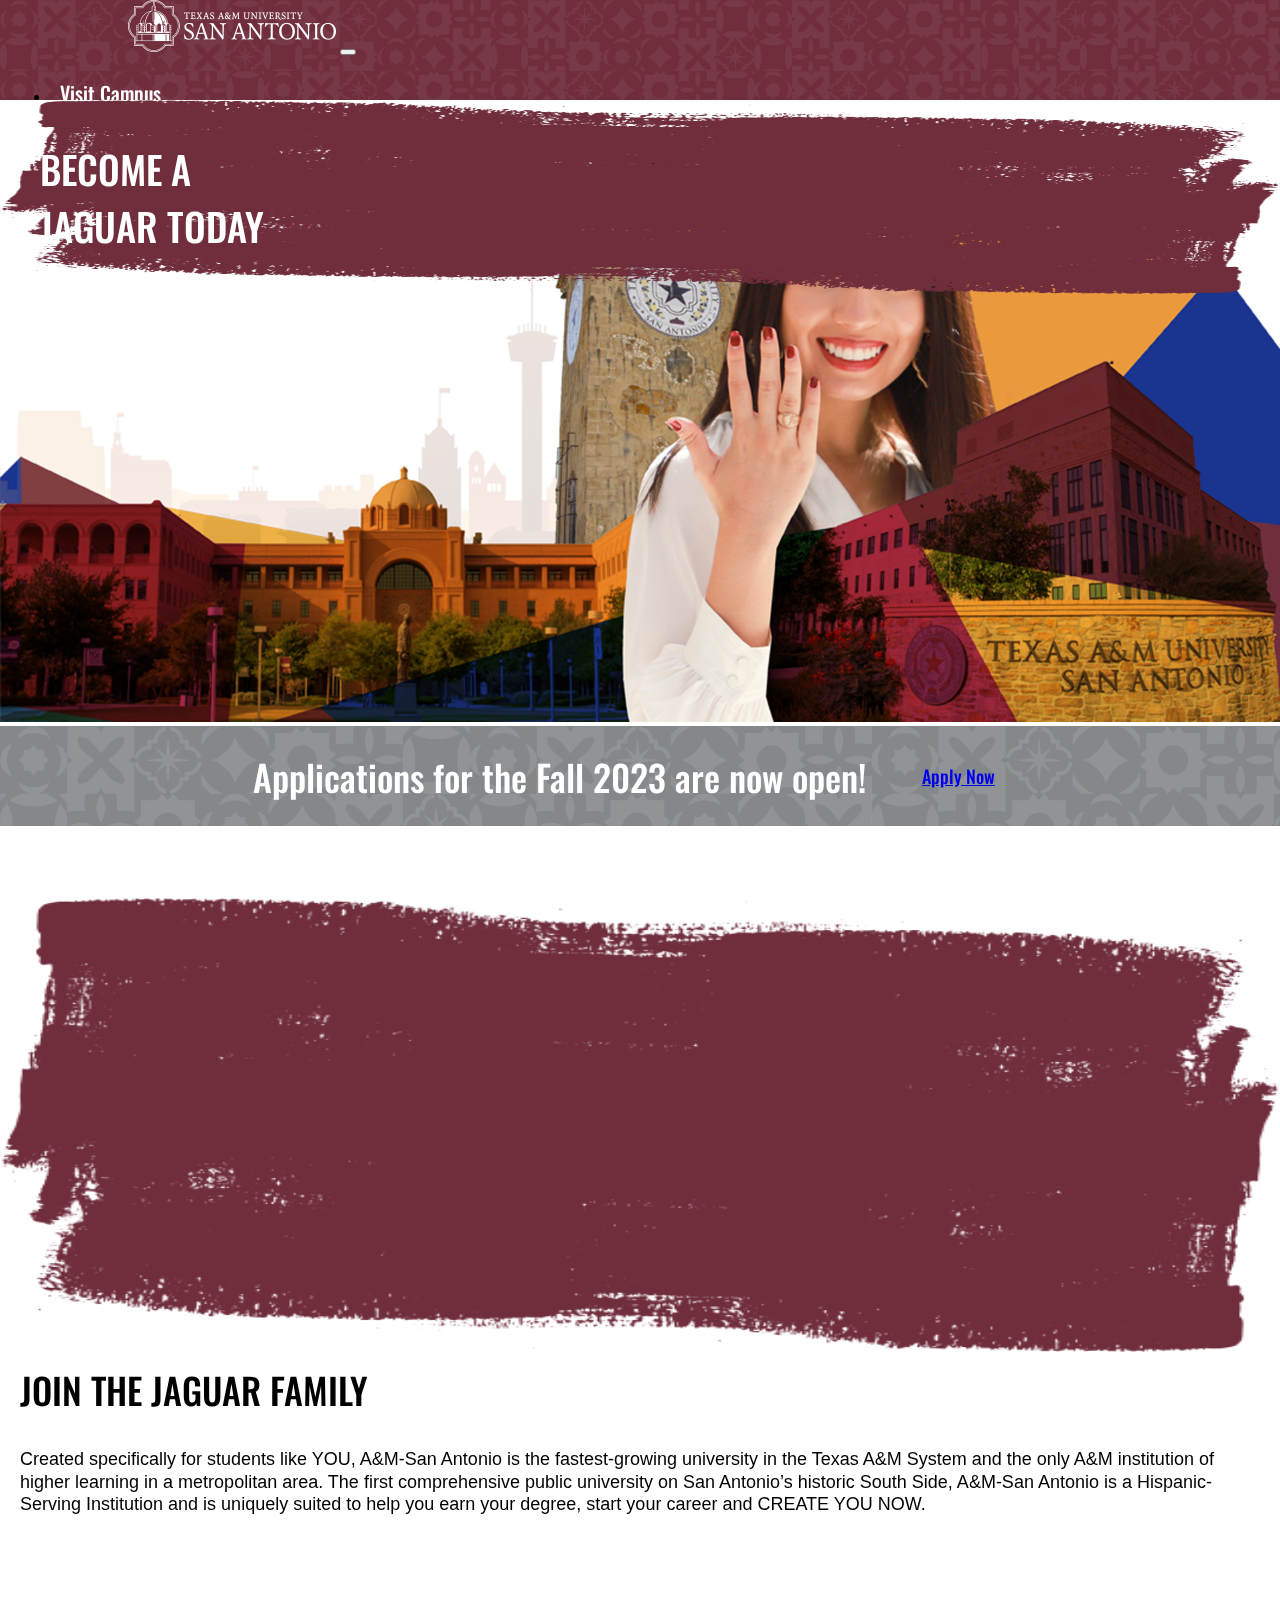
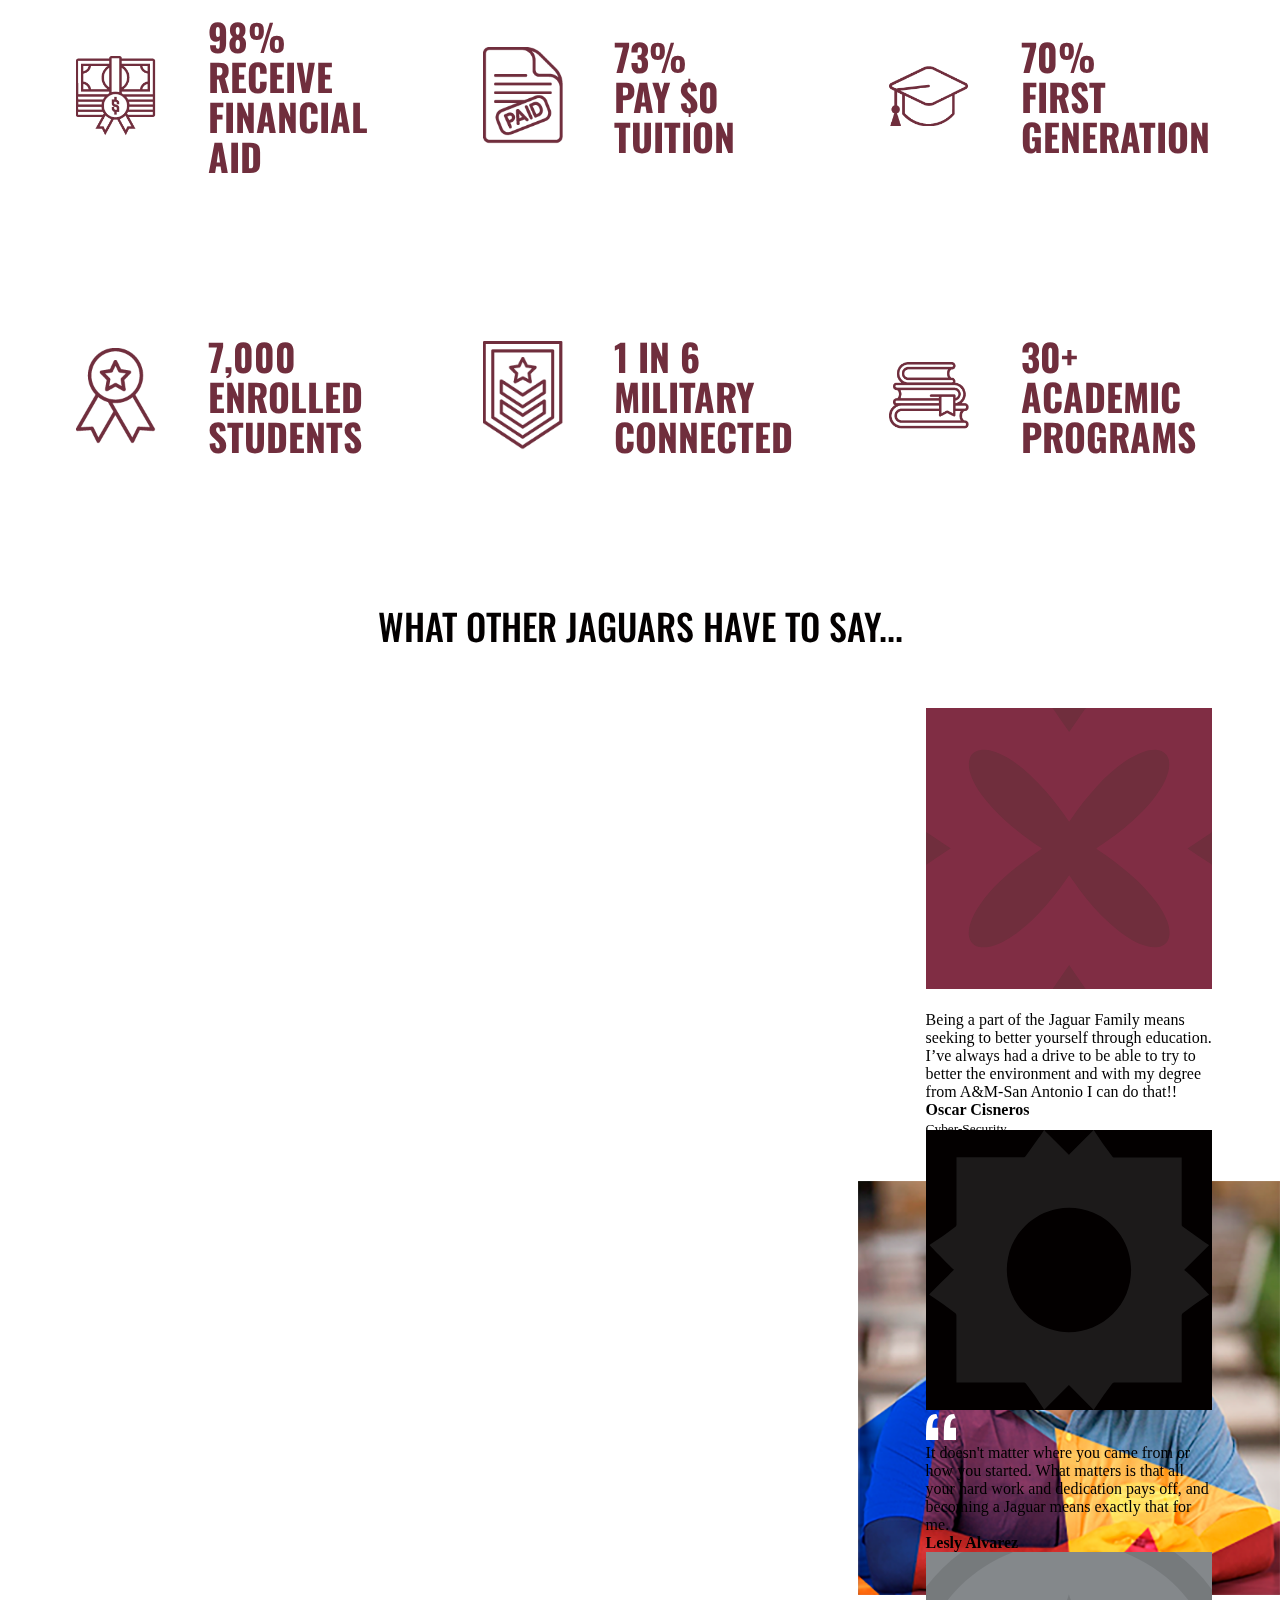
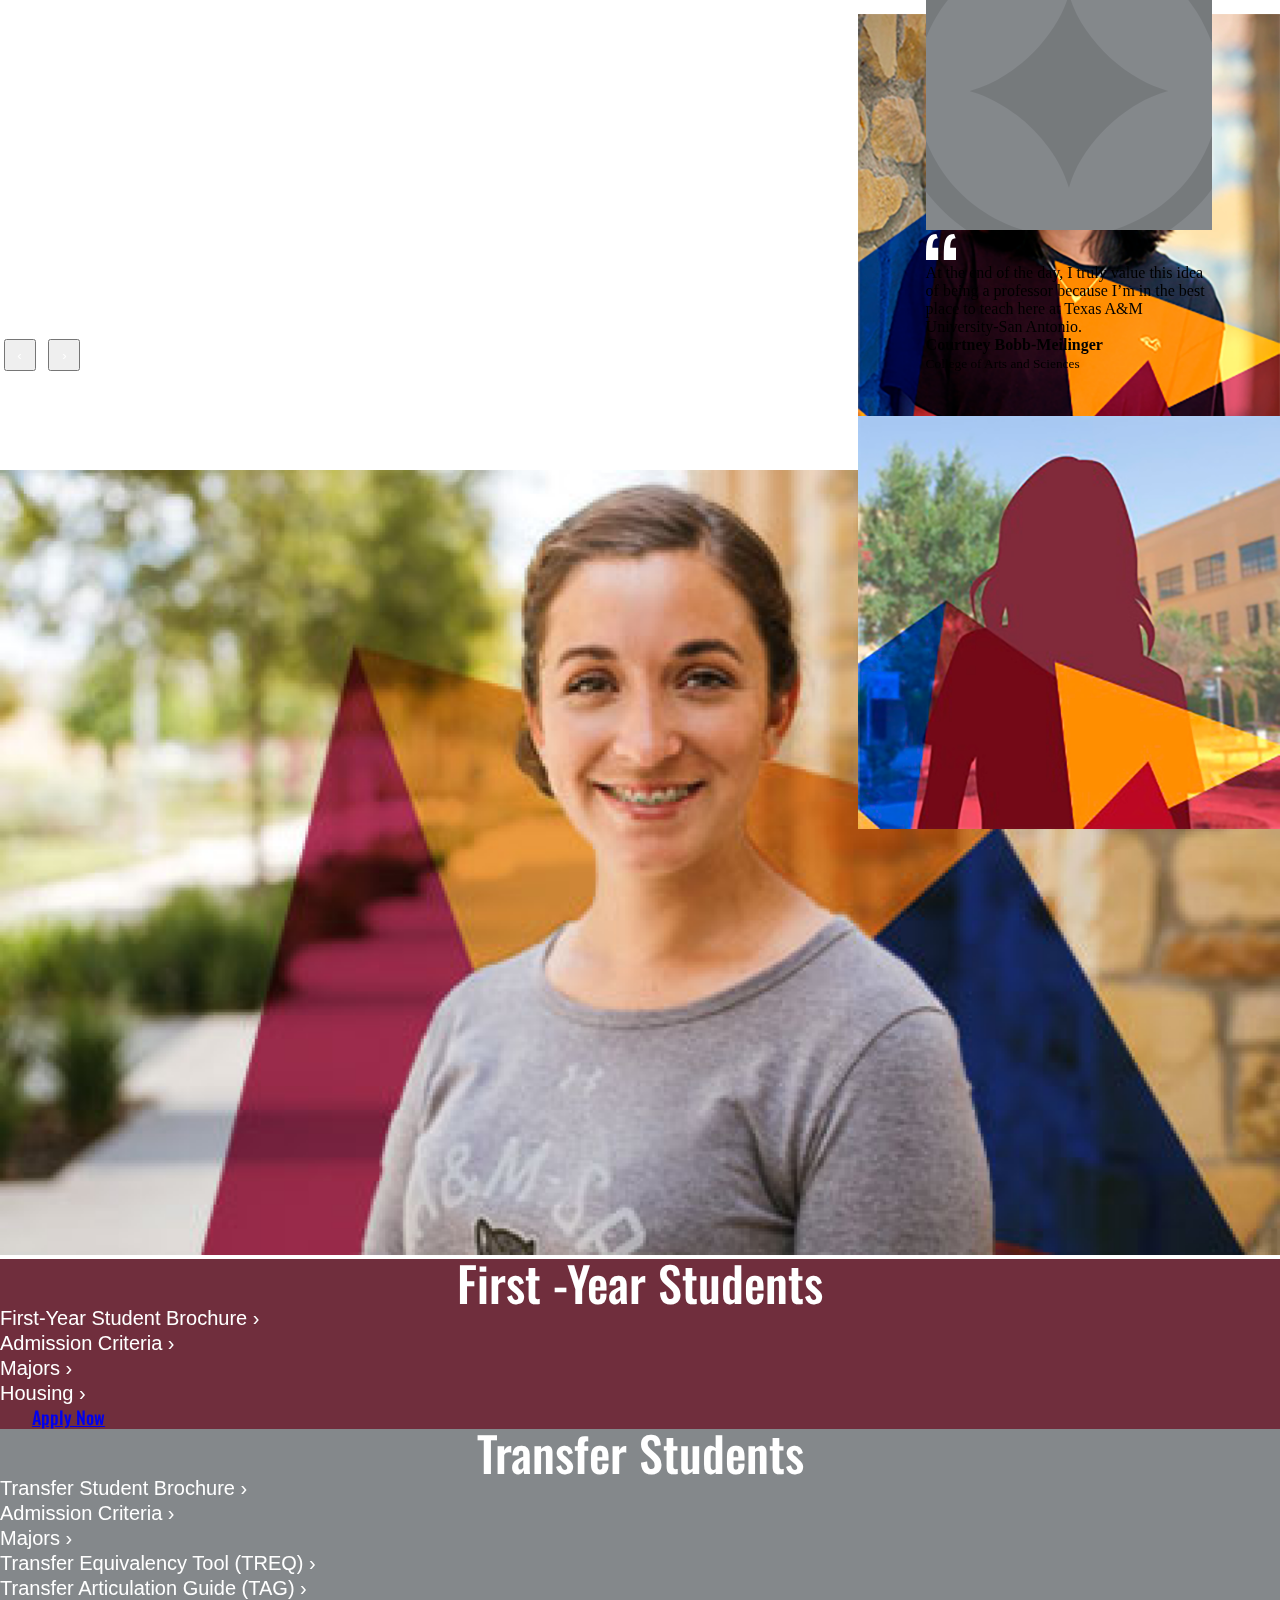
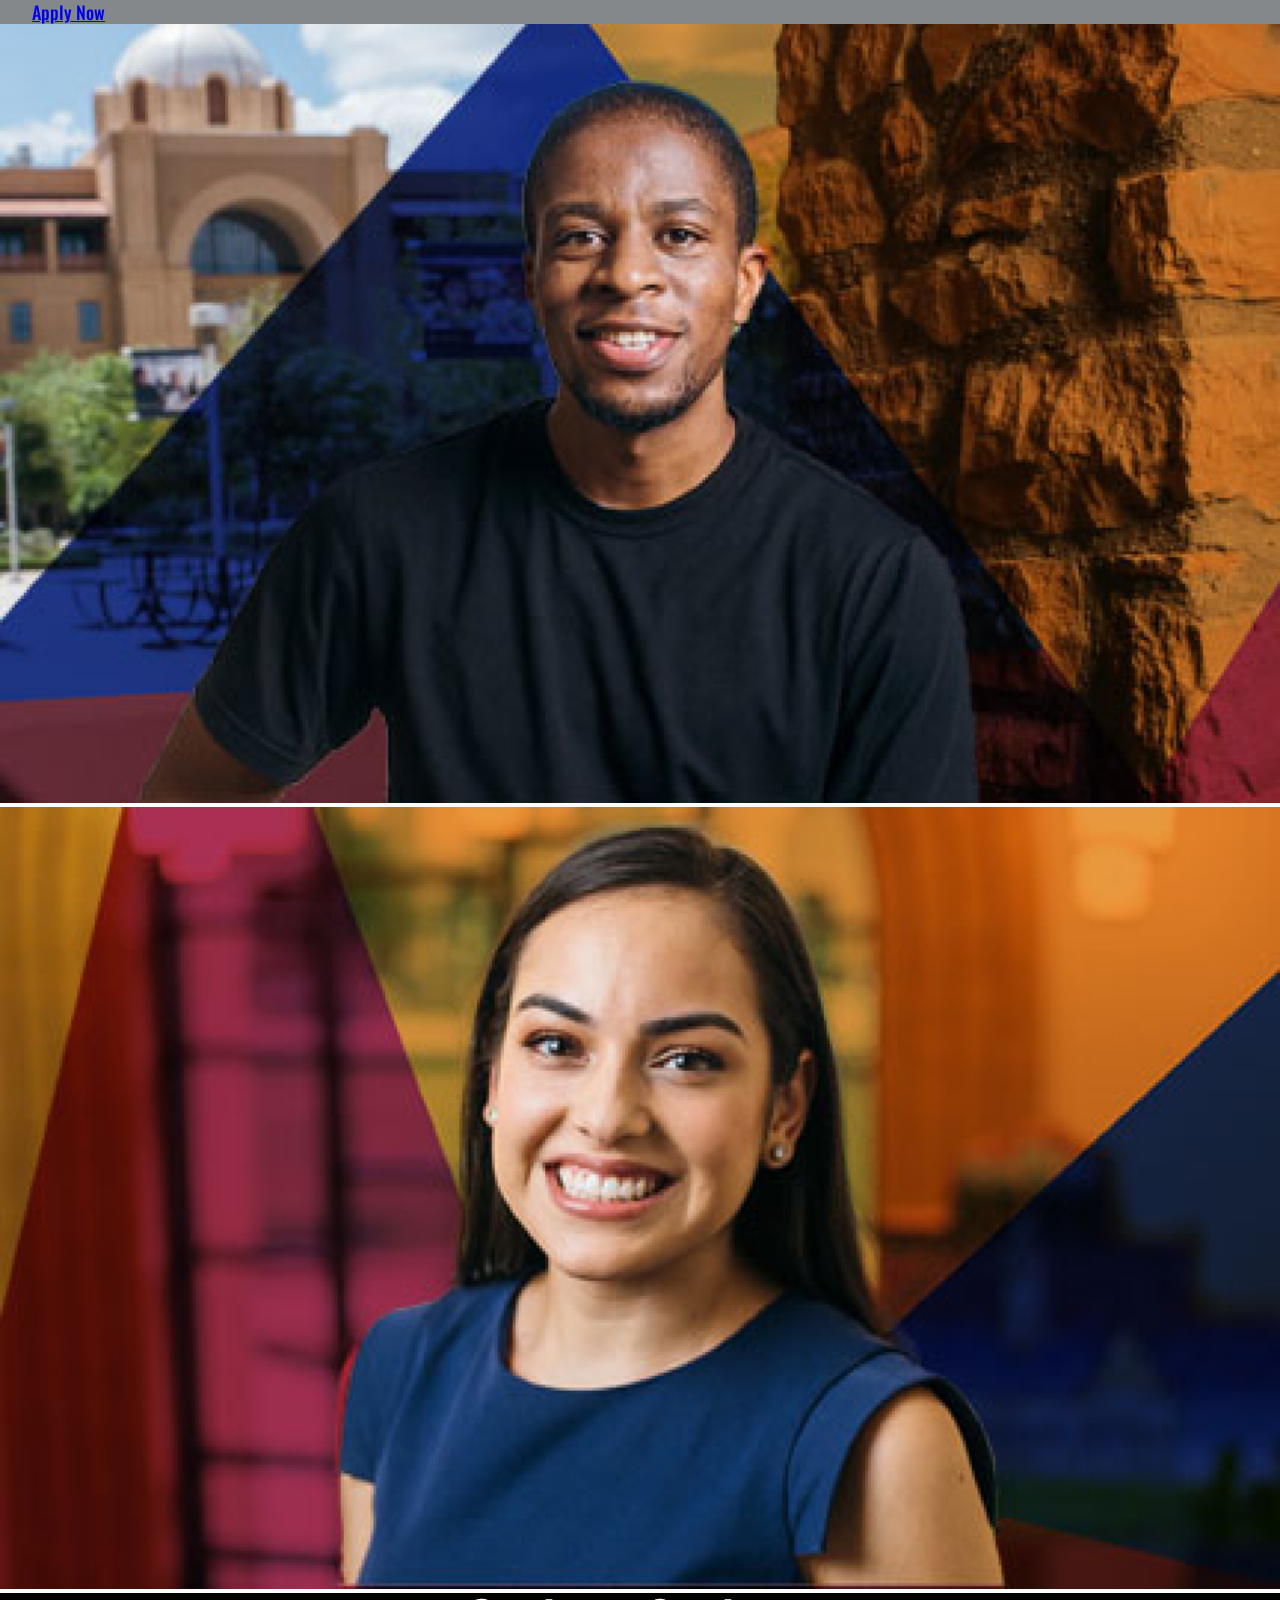
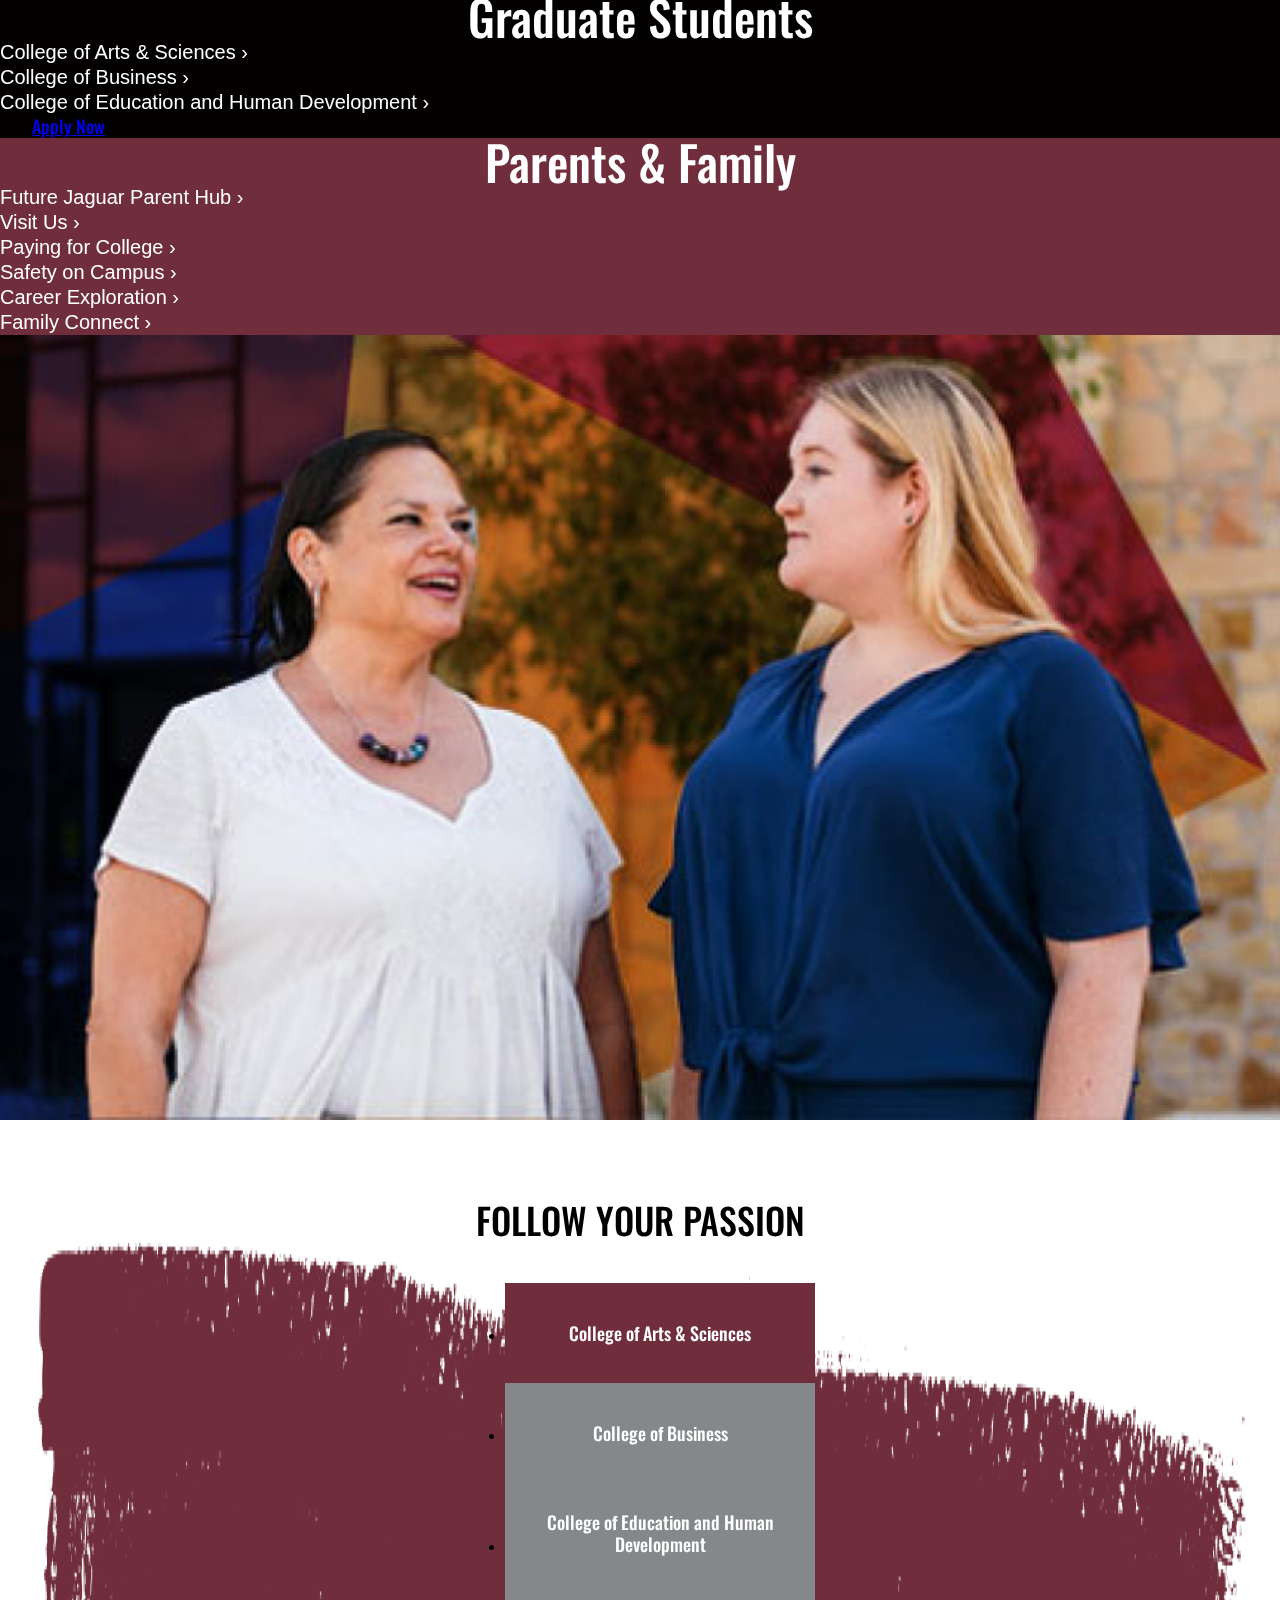
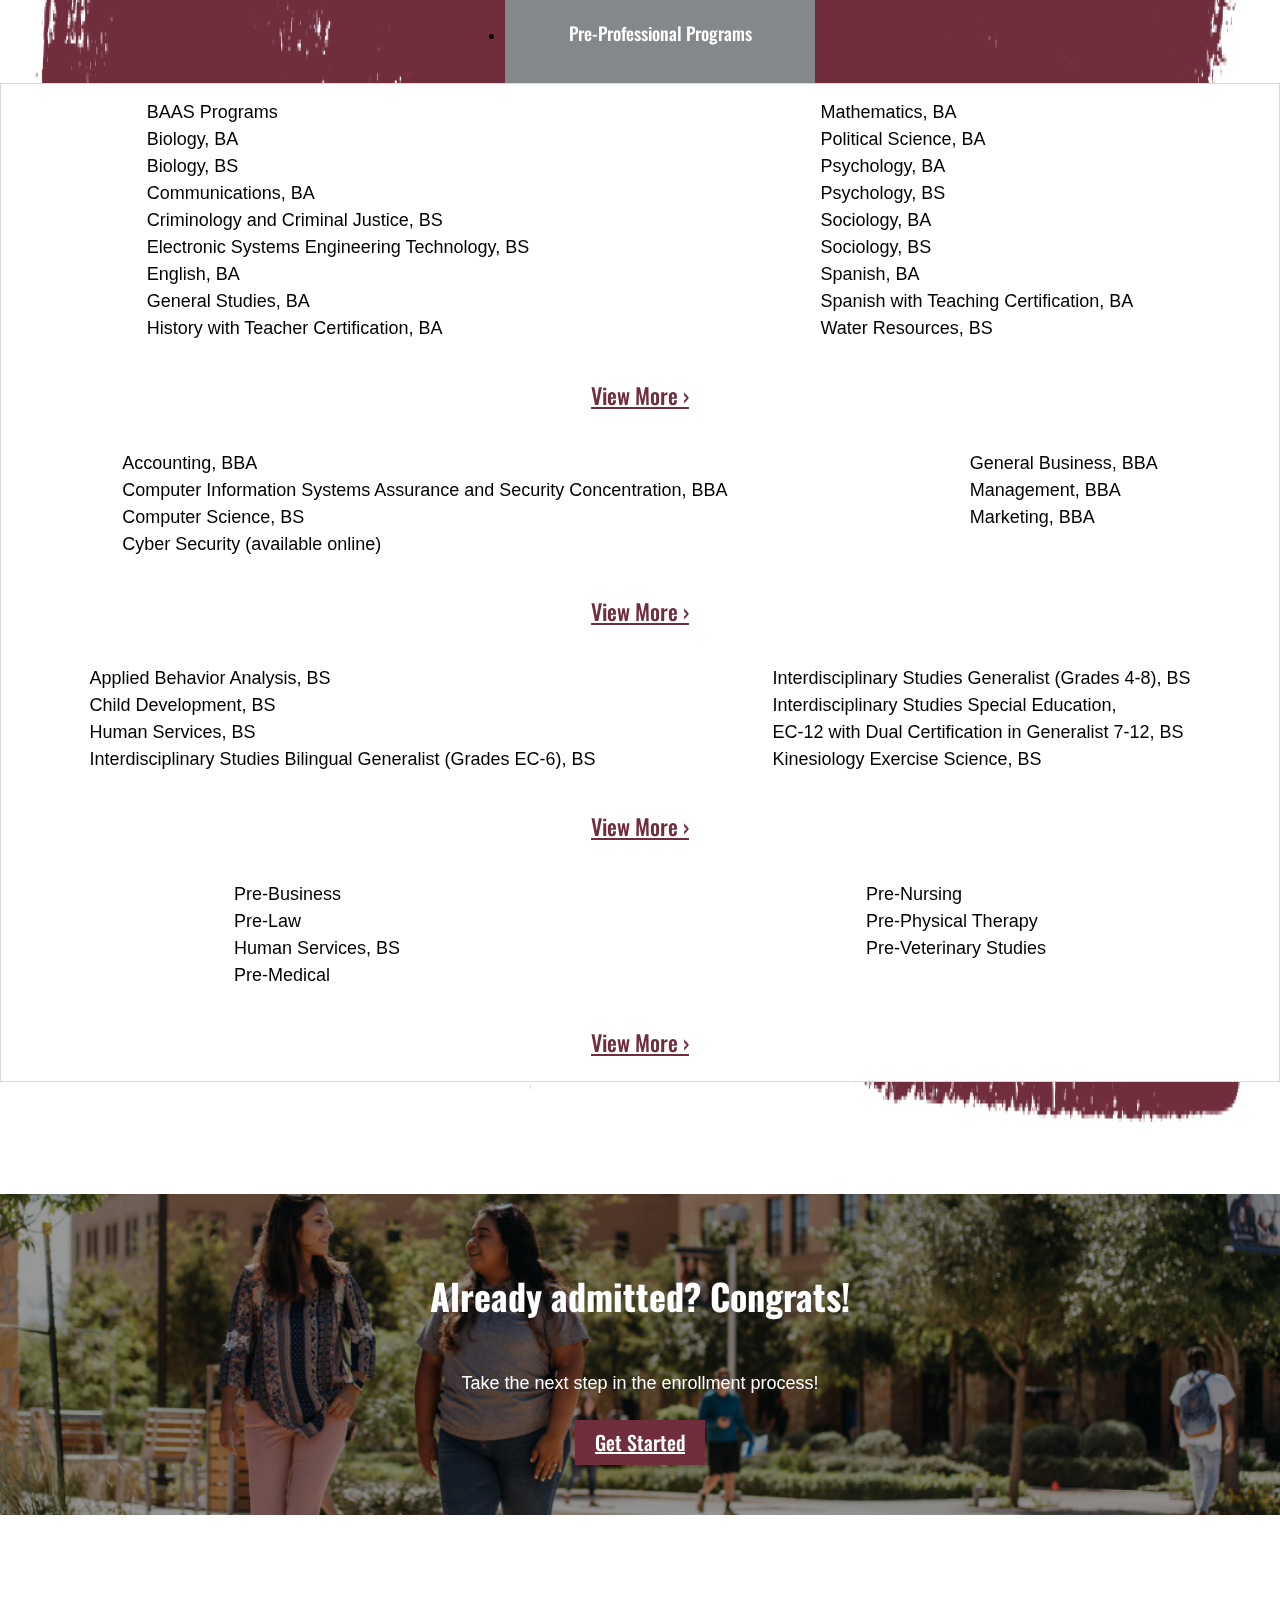
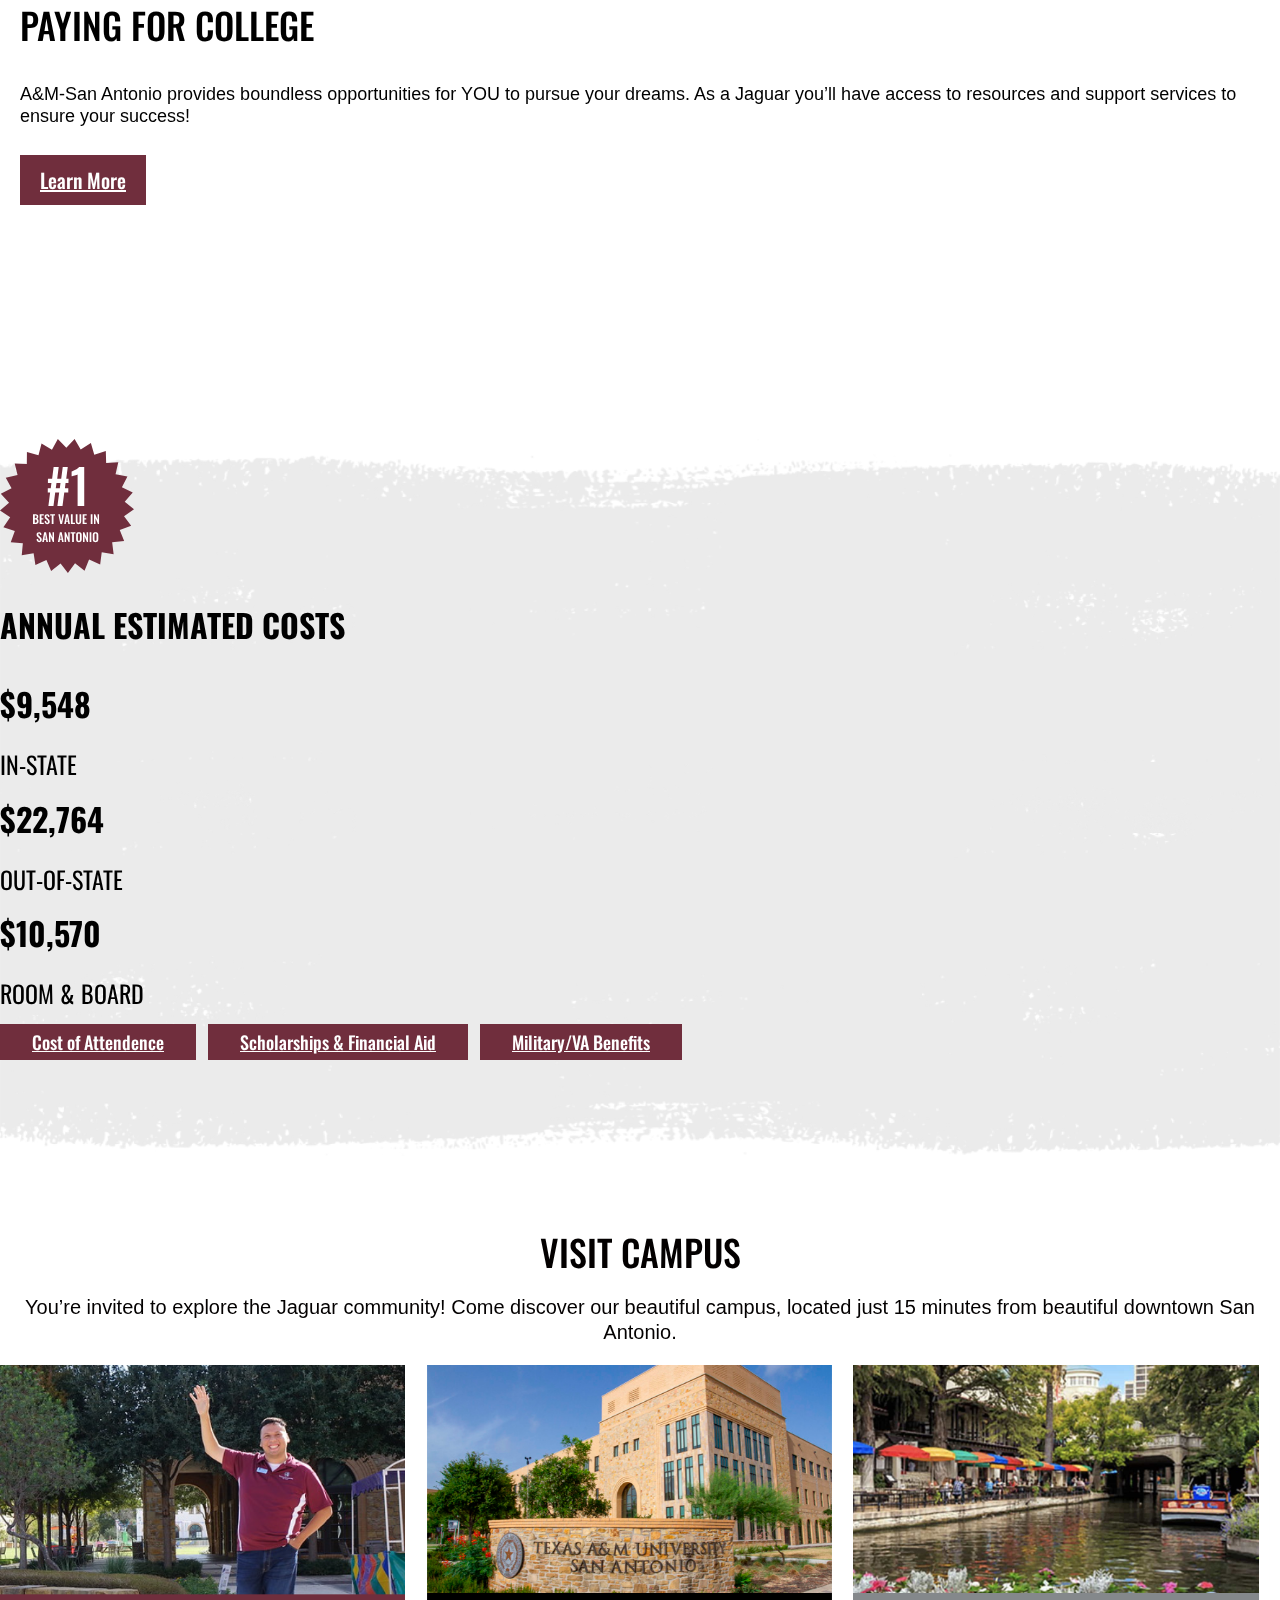
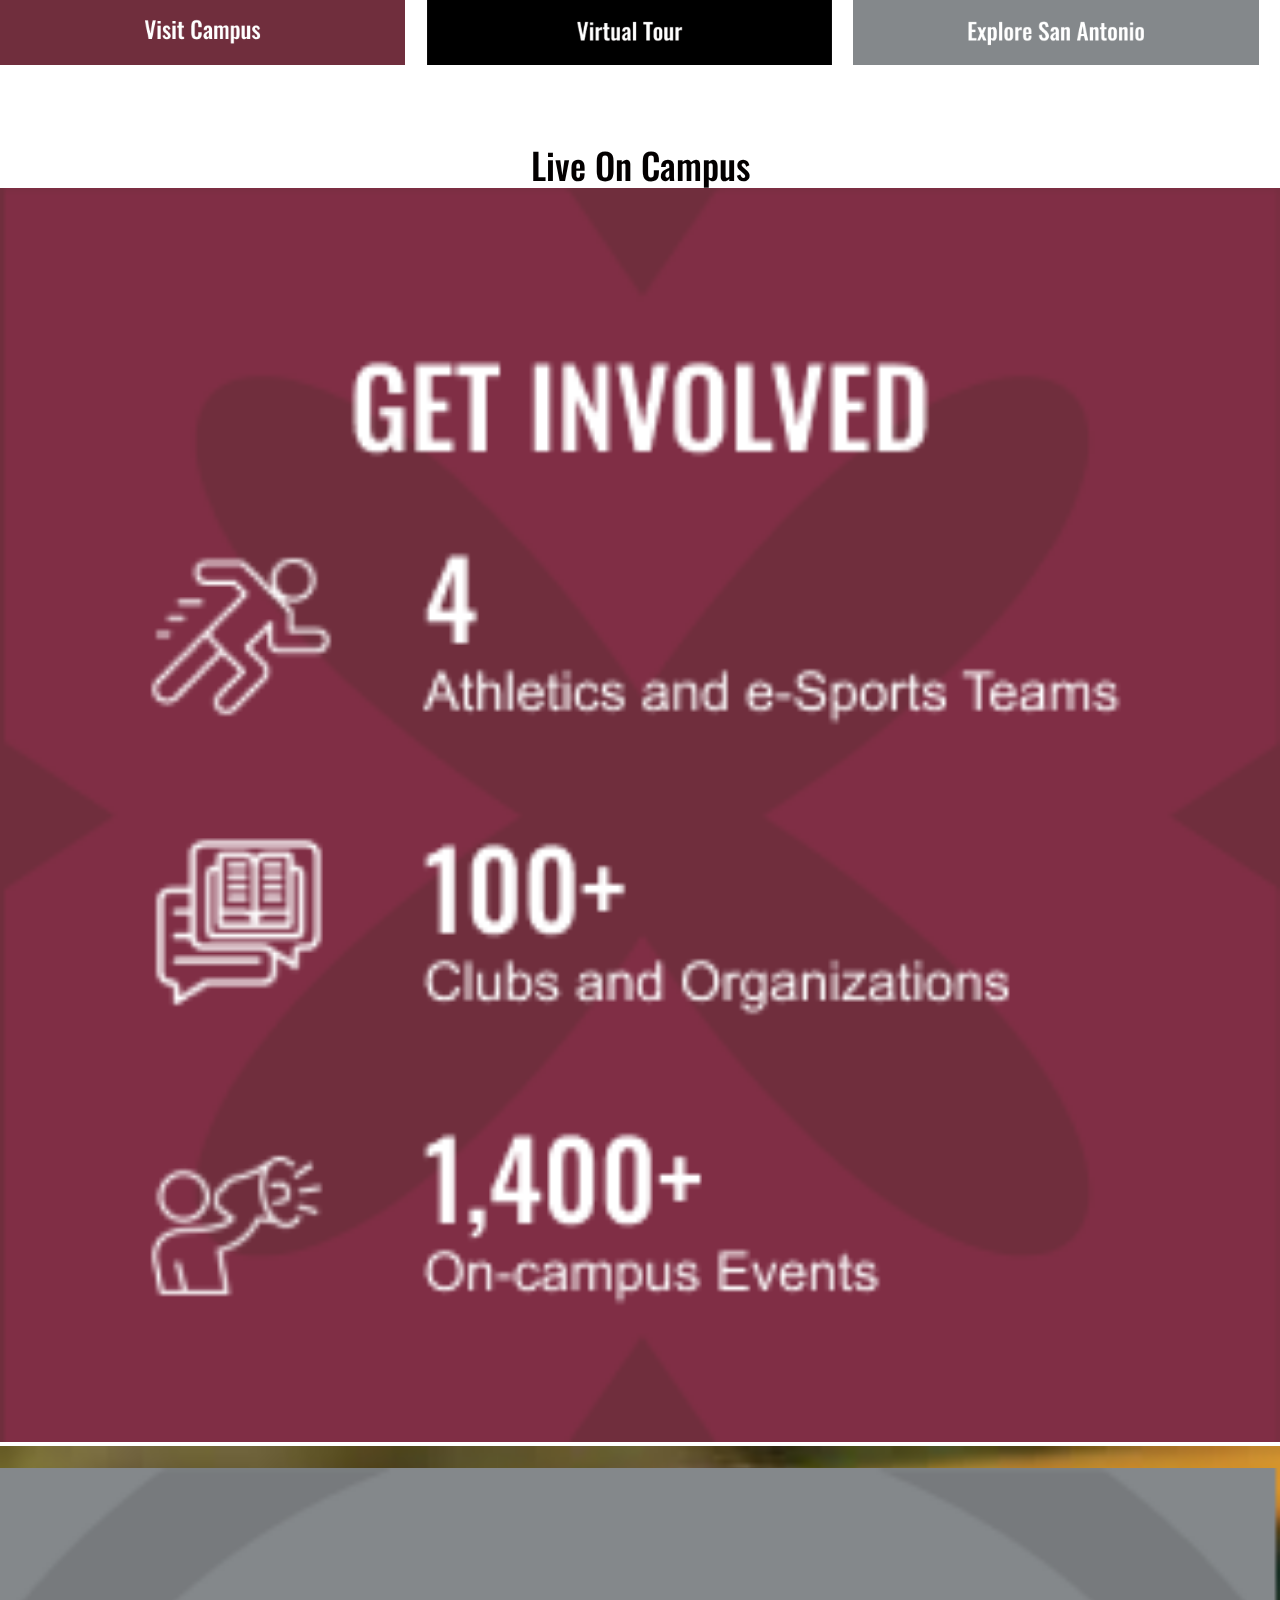
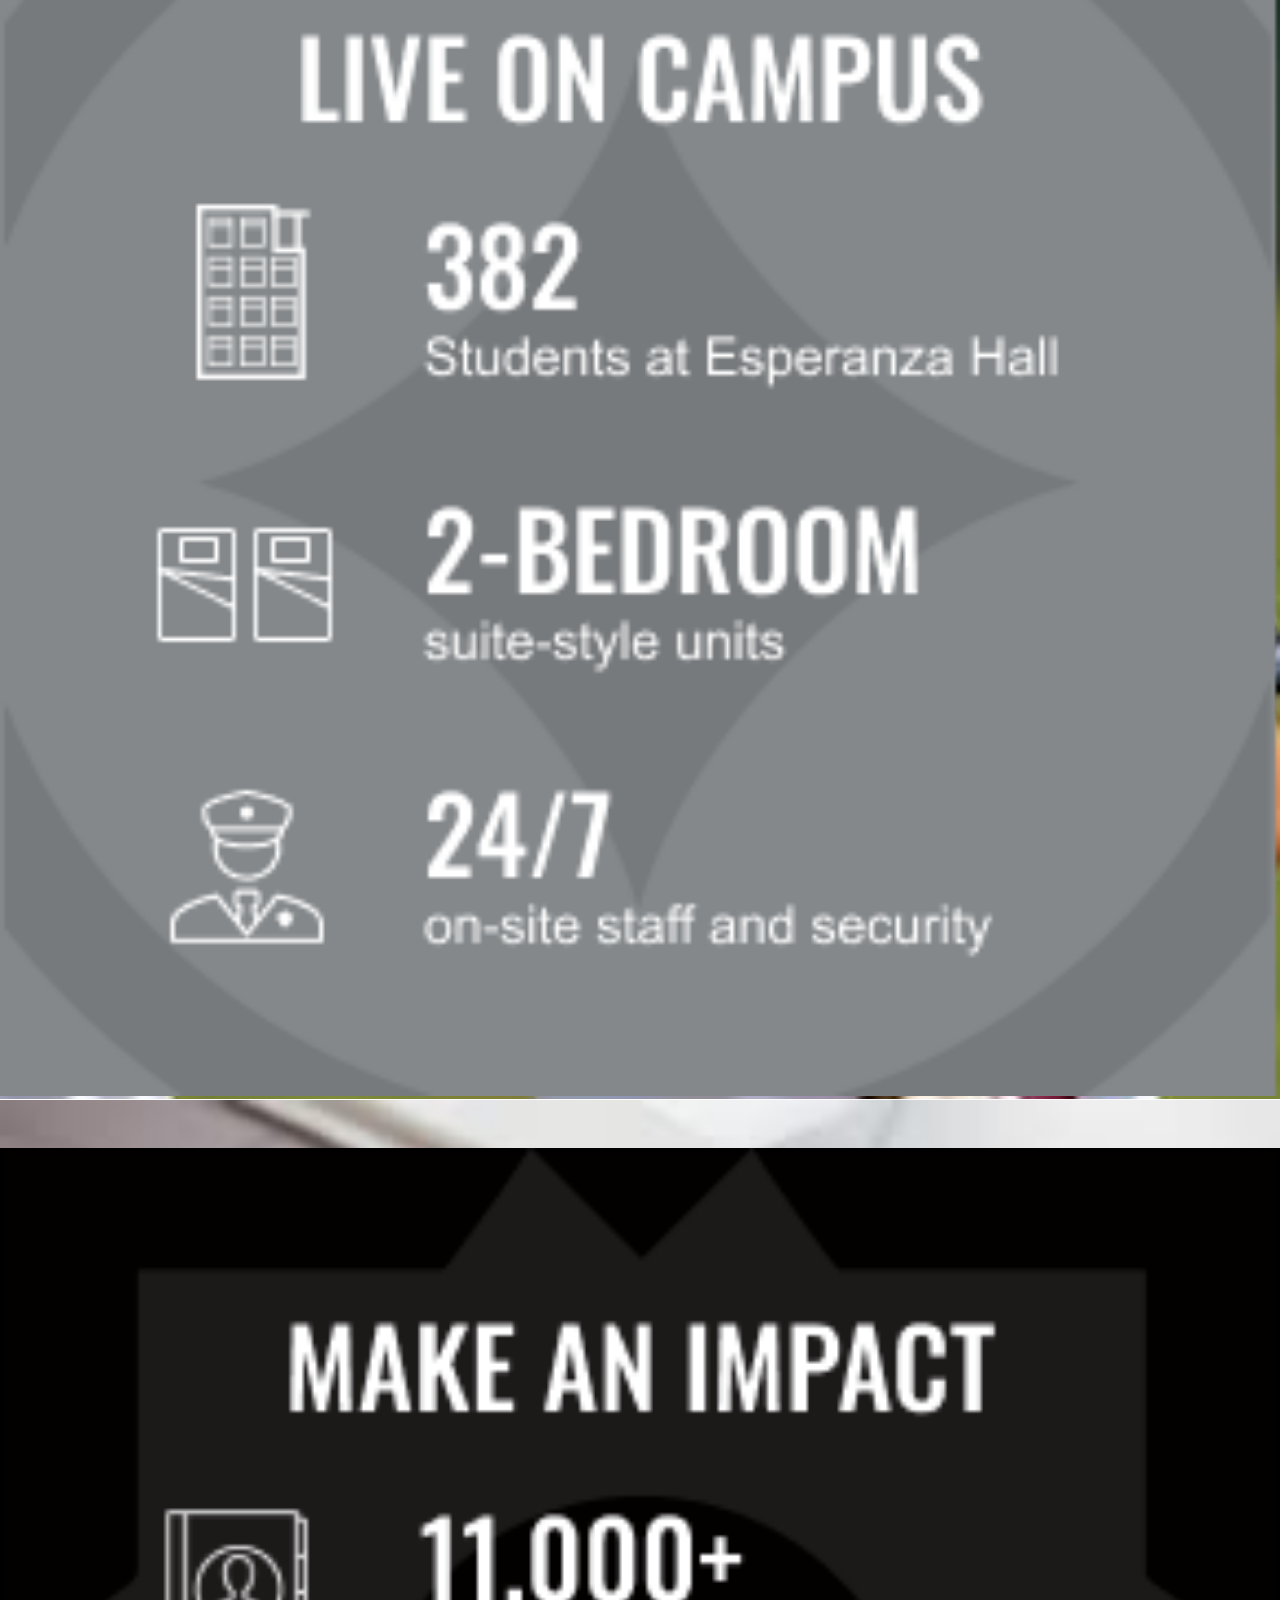
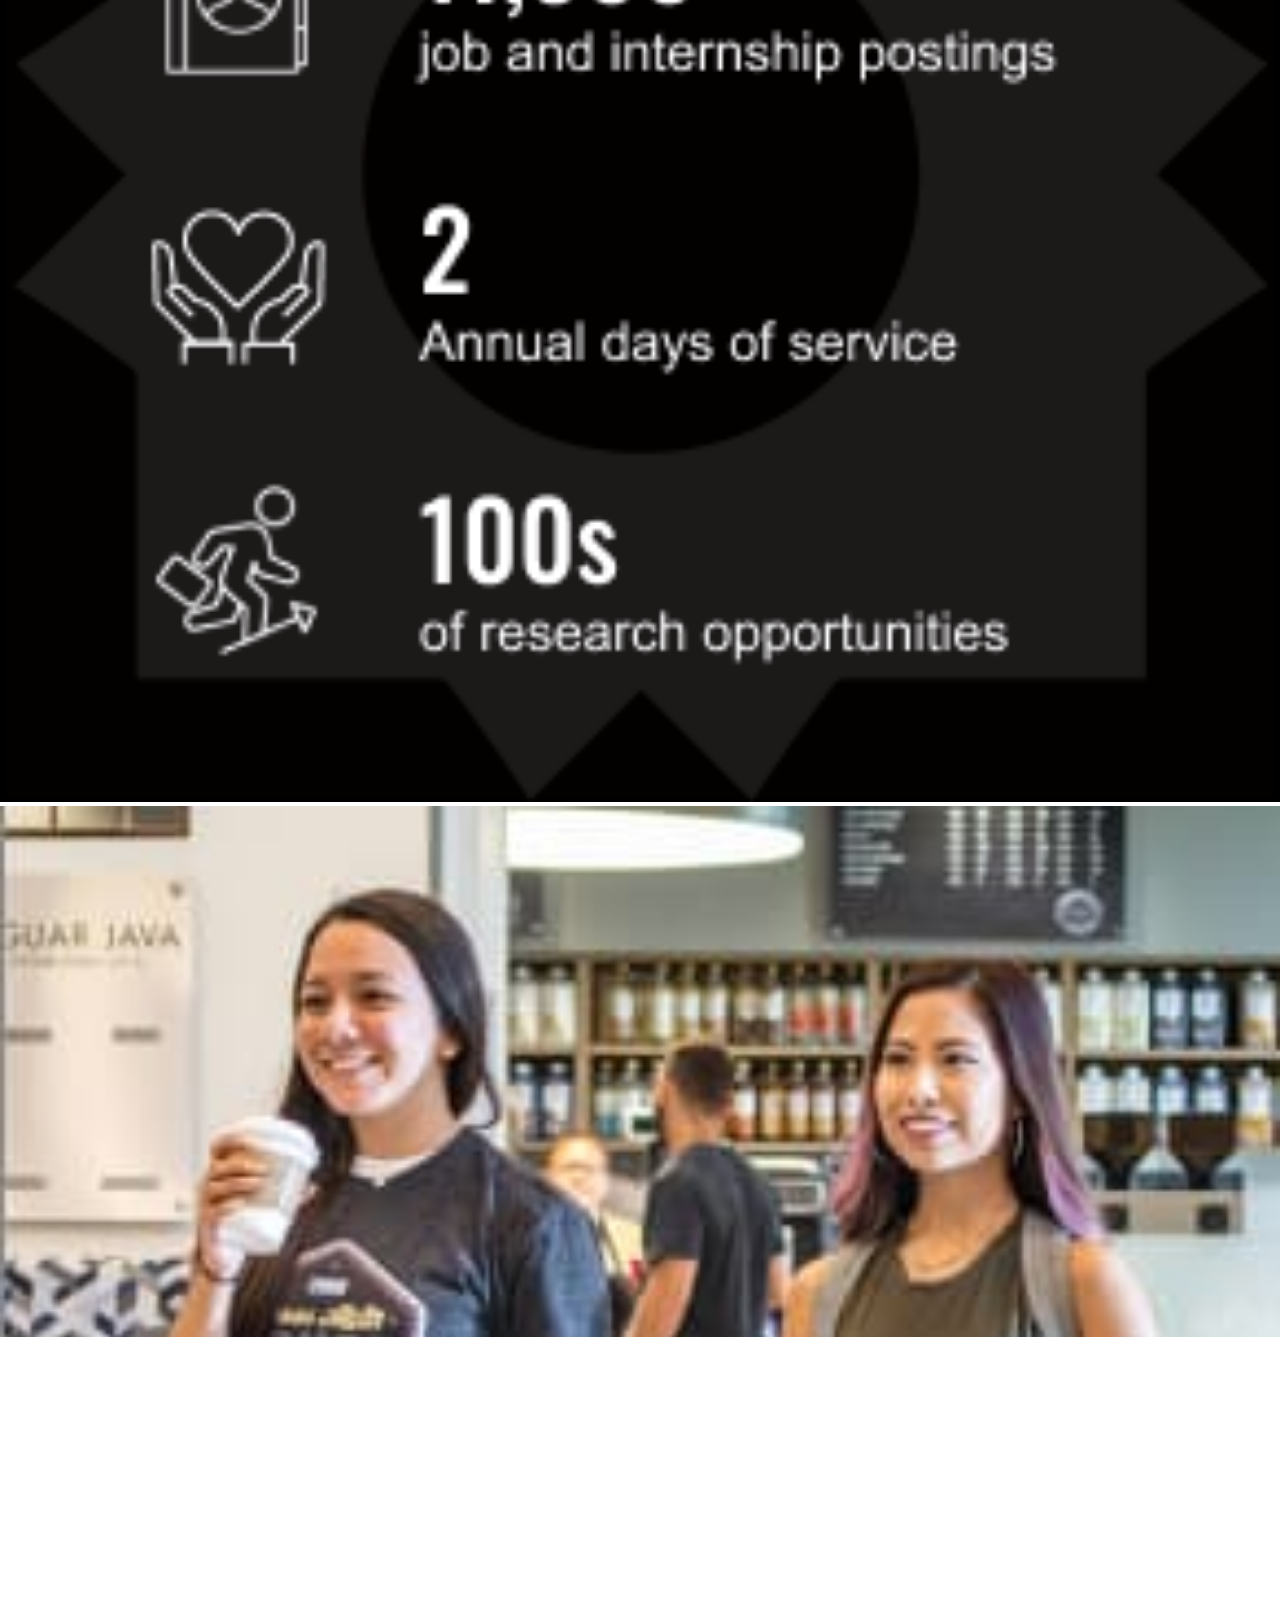
==== commit 651483ae: "Become Jaguar, Fixed tamusa bg header" ====
--- a/docs/index.html
+++ b/docs/index.html
@@ -1,19 +1,22 @@
 <!DOCTYPE html>
 <html lang="en">
+
 <head>
   <meta charset="UTF-8">
   <meta http-equiv="X-UA-Compatible" content="IE=edge">
   <meta name="viewport" content="width=device-width, initial-scale=1.0">
   <meta name="keywords" content="">
-	<meta name="description" content="">
+  <meta name="description" content="">
+  <link rel="shortcut icon" href="./favicon.ico">
   <link rel="preconnect" href="https://fonts.googleapis.com">
   <link rel="preconnect" href="https://fonts.gstatic.com" crossorigin>
   <link href="https://fonts.googleapis.com/css2?family=Oswald:wght@400;500&display=swap" rel="stylesheet">
   <link href="https://cdn.jsdelivr.net/npm/bootstrap@5.0.2/dist/css/bootstrap.min.css" rel="stylesheet"
     integrity="sha384-EVSTQN3/azprG1Anm3QDgpJLIm9Nao0Yz1ztcQTwFspd3yD65VohhpuuCOmLASjC" crossorigin="anonymous">
   <link rel="stylesheet" href="./styles/style.css">
-  <title>Become A Jaguar Today</title>
+  <title>Become a Jaguar - Texas A&M University - San Antonio</title>
 </head>
+
 <body>
   <header>
     <nav class="navbar navbar-expand-lg navbar-dark">
@@ -34,8 +37,7 @@
               <a class="nav-link" href="https://rfi.admissions.tamusa.edu" target="_blank">Request Info</a>
             </li>
             <li class="nav-item">
-              <a href="https://apply.tamusa.edu"
-                target="_blank" class="nav-link btn btn-light">Apply Now</a>
+              <a href="https://apply.tamusa.edu" target="_blank" class="nav-link btn btn-light">Apply Now</a>
             </li>
           </ul>
         </div>
@@ -59,8 +61,7 @@
         <div class="container ribbon">
           <div class="col header-ribbon-title">
             <h2>Applications for the Fall 2023 are now open!</h2>
-            <a href="https://apply.tamusa.edu/"
-              target="_blank" class="btn btn-light">Apply Now</a>
+            <a href="https://apply.tamusa.edu/" target="_blank" class="btn btn-light">Apply Now</a>
           </div>
         </div>
       </div>
@@ -115,99 +116,107 @@
         </div>
       </div>
     </section>
-    <section class="testimonials container">            
+    <section class="testimonials container">
       <h4 class="mb-4 text-center text-lg-start">WHAT OTHER JAGUARS HAVE TO SAY...</h4>
       <div class="row g-0">
-          <div class="col-12">
-              <div id="carousel-testimonials" class="carousel slide" data-touch="true">
-                  <div class="carousel-inner row g-0 flex-nowrap">
-                      <div class="col-lg-4 bg-red position-relative carousel-item active">
-                          <div class="div-square">
-                              <div>
-                                  <a href="javascript:void(0)" class="stretched-link"></a>
-                                  <div class="carousel-box text-white h-100">
-                                      <div class="img-wrapper position-absolute top-0 start-0 w-100 h-100" >
-                                          <img class="object-fit-cover" alt="" src="./assets/bg-involved.svg"/>
-                                      </div>
-                                      <div class="position-relative">
-                                          <div class="text-center mb-3">
-                                              <img alt="" src="./assets/testimonials/quote-white.svg"/>
-                                          </div>
-                                          <p>Being a part of the Jaguar Family means seeking to better yourself through education. I’ve always had a drive to be able to try to better the environment and with my degree from A&M-San Antonio I can do that!!</p>
-                                          <div>
-                                              <strong>Oscar Cisneros</strong><br>
-                                              <small>Cyber-Security</small>
-                                          </div>
-                                      </div>
-                                  </div>
-                                  <div class="img-wrapper position-absolute top-0 start-0 w-100 h-100" >
-                                      <img class="object-fit-cover" alt="Oscar Cisneros - Cyber-Security" src="./assets/jaguars/testimonials-oscarc.png"/>
-                                  </div>
-                              </div>
-                          </div>
+        <div class="col-12">
+          <div id="carousel-testimonials" class="carousel slide" data-touch="true">
+            <div class="carousel-inner row g-0 flex-nowrap">
+              <div class="col-lg-4 bg-red position-relative carousel-item active">
+                <div class="div-square">
+                  <div>
+                    <a href="javascript:void(0)" class="stretched-link"></a>
+                    <div class="carousel-box text-white h-100">
+                      <div class="img-wrapper position-absolute top-0 start-0 w-100 h-100">
+                        <img class="object-fit-cover" alt="" src="./assets/bg-involved.svg" />
                       </div>
-                      <div class="col-lg-4 bg-red position-relative carousel-item">
-                          <div class="div-square">
-                              <div>
-                                  <a href="javascript:void(0)" class="stretched-link"></a>
-                                  <div class="carousel-box text-white h-100">
-                                      <div class="img-wrapper position-absolute top-0 start-0 w-100 h-100" >
-                                          <img class="object-fit-cover" alt="" src="./assets/bg-impact.svg"/>
-                                      </div>
-                                      <div class="position-relative">
-                                          <div class="text-center mb-3">
-                                              <img alt="" src="./assets/jaguars/quote-white.svg"/>
-                                          </div>
-                                          <p>It doesn't matter where you came from or how you started. What matters is that all your hard work and dedication pays off, and becoming a Jaguar means exactly that for me.</p>
-                                          <div>
-                                              <strong>Lesly Alvarez</strong><br>
-                                              <small>EC-6 Teaching Certification</small>
-                                          </div>
-                                      </div>
-                                  </div>
-                                  <div class="img-wrapper position-absolute top-0 start-0 w-100 h-100" >
-                                      <img class="object-fit-cover" alt="Lesly Alvarez - EC-6 Teaching Certification" src="./assets/jaguars/testimonials-leslya.png"/>
-                                  </div>
-                              </div>
-                          </div>
+                      <div class="position-relative">
+                        <div class="text-center mb-3">
+                          <img alt="" src="./assets/testimonials/quote-white.svg" />
+                        </div>
+                        <p>Being a part of the Jaguar Family means seeking to better yourself through education. I’ve
+                          always had a drive to be able to try to better the environment and with my degree from A&M-San
+                          Antonio I can do that!!</p>
+                        <div>
+                          <strong>Oscar Cisneros</strong><br>
+                          <small>Cyber-Security</small>
+                        </div>
                       </div>
-                      <div class="col-lg-4 bg-red position-relative carousel-item">
-                          <div class="div-square">
-                              <div>
-                                  <a href="javascript:void(0)" class="stretched-link"></a>
-                                  <div class="carousel-box text-white h-100">
-                                      <div class="img-wrapper position-absolute top-0 start-0 w-100 h-100" >
-                                          <img class="object-fit-cover" alt="" src="./assets/bg-campus.svg"/>
-                                      </div>
-                                      <div class="position-relative">
-                                          <div class="text-center mb-3">
-                                              <img alt="" src="./assets/jaguars/quote-white.svg"/>
-                                          </div>
-                                          <p>At the end of the day, I truly value this idea of being a professor because I’m in the best place to teach here at Texas A&M University-San Antonio.</p>
-                                          <div>
-                                              <strong>Courtney Bobb-Meilinger</strong><br>
-                                              <small>College of Arts and Sciences</small>
-                                          </div>
-                                      </div>
-                                  </div>
-                                  <div class="img-wrapper position-absolute top-0 start-0 w-100 h-100" >
-                                      <img class="object-fit-cover" alt="Courtney Bobb-Meilinger - College of Arts and Sciences" src="./assets/jaguars/testimonial-placeholder.png"/>
-                                  </div>
-                              </div>
-                          </div>
+                    </div>
+                    <div class="img-wrapper position-absolute top-0 start-0 w-100 h-100">
+                      <img class="object-fit-cover" alt="Oscar Cisneros - Cyber-Security"
+                        src="./assets/jaguars/testimonials-oscarc.png" />
+                    </div>
+                  </div>
+                </div>
+              </div>
+              <div class="col-lg-4 bg-red position-relative carousel-item">
+                <div class="div-square">
+                  <div>
+                    <a href="javascript:void(0)" class="stretched-link"></a>
+                    <div class="carousel-box text-white h-100">
+                      <div class="img-wrapper position-absolute top-0 start-0 w-100 h-100">
+                        <img class="object-fit-cover" alt="" src="./assets/bg-impact.svg" />
                       </div>
-
+                      <div class="position-relative">
+                        <div class="text-center mb-3">
+                          <img alt="" src="./assets/jaguars/quote-white.svg" />
+                        </div>
+                        <p>It doesn't matter where you came from or how you started. What matters is that all your hard
+                          work and dedication pays off, and becoming a Jaguar means exactly that for me.</p>
+                        <div>
+                          <strong>Lesly Alvarez</strong><br>
+                          <small>EC-6 Teaching Certification</small>
+                        </div>
+                      </div>
+                    </div>
+                    <div class="img-wrapper position-absolute top-0 start-0 w-100 h-100">
+                      <img class="object-fit-cover" alt="Lesly Alvarez - EC-6 Teaching Certification"
+                        src="./assets/jaguars/testimonials-leslya.png" />
+                    </div>
                   </div>
-                  <div class="controls row justify-content-center">
-                      <button class="btn-grey carousel-control-prev position-relative col-auto d-lg-none" type="button" data-bs-target="#carousel-testimonials" data-bs-slide="prev">
-                          <span>‹</span> <span class="visually-hidden">Previous</span>
-                      </button>
-                      <button class="btn-grey carousel-control-next position-relative col-auto d-lg-none" type="button" data-bs-target="#carousel-testimonials" data-bs-slide="next">
-                          <span>›</span> <span class="visually-hidden">Next</span>
-                      </button>
+                </div>
+              </div>
+              <div class="col-lg-4 bg-red position-relative carousel-item">
+                <div class="div-square">
+                  <div>
+                    <a href="javascript:void(0)" class="stretched-link"></a>
+                    <div class="carousel-box text-white h-100">
+                      <div class="img-wrapper position-absolute top-0 start-0 w-100 h-100">
+                        <img class="object-fit-cover" alt="" src="./assets/bg-campus.svg" />
+                      </div>
+                      <div class="position-relative">
+                        <div class="text-center mb-3">
+                          <img alt="" src="./assets/jaguars/quote-white.svg" />
+                        </div>
+                        <p>At the end of the day, I truly value this idea of being a professor because I’m in the best
+                          place to teach here at Texas A&M University-San Antonio.</p>
+                        <div>
+                          <strong>Courtney Bobb-Meilinger</strong><br>
+                          <small>College of Arts and Sciences</small>
+                        </div>
+                      </div>
+                    </div>
+                    <div class="img-wrapper position-absolute top-0 start-0 w-100 h-100">
+                      <img class="object-fit-cover" alt="Courtney Bobb-Meilinger - College of Arts and Sciences"
+                        src="./assets/jaguars/testimonial-placeholder.png" />
+                    </div>
                   </div>
-              </div>
-          </div>
+                </div>
+              </div>
+            </div>
+            <div class="controls row justify-content-center">
+              <button class="btn-grey carousel-control-prev position-relative col-auto d-lg-none" type="button"
+                data-bs-target="#carousel-testimonials" data-bs-slide="prev">
+                <span>‹</span> <span class="visually-hidden">Previous</span>
+              </button>
+              <button class="btn-grey carousel-control-next position-relative col-auto d-lg-none" type="button"
+                data-bs-target="#carousel-testimonials" data-bs-slide="next">
+                <span>›</span> <span class="visually-hidden">Next</span>
+              </button>
+            </div>
+          </div>
+        </div>
       </div>
     </section>
     <section class="students container">
@@ -231,7 +240,6 @@
                   <p class="card-text">
                     <a href="https://www.tamusa.edu/admissions/first-year.html" target="_blank">Admission Criteria ›
                     </a>
-
                   </p>
                   <p class="card-text">
                     <a href="https://www.tamusa.edu/academics/index.html" target="_blank">Majors ›
@@ -243,15 +251,12 @@
                   </p>
                 </div>
                 <div class="card-btn">
-                  <a href="https://apply.tamusa.edu"
-                    target="_blank" class="btn btn-light">Apply Now
+                  <a href="https://apply.tamusa.edu" target="_blank" class="btn btn-light">Apply Now
                   </a>
-
-                </div>
-              </div>
-            </div>
-          </div>
-
+                </div>
+              </div>
+            </div>
+          </div>
           <div class="col-sm-6 col-md-6">
             <div class="card card-students">
               <div class="card-body">
@@ -267,7 +272,6 @@
                   <p class="card-text">
                     <a href="https://www.tamusa.edu/admissions/transfer.html" target="_blank"> Admission Criteria ›
                     </a>
-
                   </p>
                   <p class="card-text">
                     <a href="https://www.tamusa.edu/department-of-university-access/transfer-guides.html"
@@ -287,10 +291,8 @@
                   </p>
                 </div>
                 <div class="card-btn">
-                  <a href="https://apply.tamusa.edu"
-                    target="_blank" class="btn btn-light">Apply Now
+                  <a href="https://apply.tamusa.edu" target="_blank" class="btn btn-light">Apply Now
                   </a>
-
                 </div>
               </div>
             </div>
@@ -298,12 +300,9 @@
           <div class="col-sm-6 col-md-6">
             <img src="./assets/persons/tamusa-transfers.png" alt="Transfers Students">
           </div>
-
-
           <div class="col-sm-6 col-md-6">
             <img src="./assets/persons/tamusa-graduate.png" alt="Graduate">
           </div>
-
           <div class="col-sm-6 col-md-6">
             <div class="card card-graduate">
               <div class="card-body">
@@ -327,12 +326,10 @@
                       Education and Human Development ›
                     </a>
                   </p>
-
                 </div>
                 <div class="card-btn">
                   <a href="https://apply.tamusa.edu" target="_blank" class="btn btn-light">Apply Now
                   </a>
-
                 </div>
               </div>
             </div>
@@ -345,13 +342,11 @@
                 <div class="card-students-text">
                   <p class="card-text">
                     <a href="https://www.becomeajaguar.com/parent-hub/" target="_blank">Future Jaguar Parent Hub ›
-
                     </a>
                   </p>
                   <p class="card-text">
                     <a href="https://www.tamusa.edu/parent-hub/index.html#visitus" target="_blank"> Visit Us ›
                     </a>
-
                   </p>
                   <p class="card-text">
                     <a href="https://www.tamusa.edu/parent-hub/index.html#payingforcollege" target="_blank"> Paying for
@@ -415,52 +410,32 @@
               <div class="tab-content">
                 <div class="college">
                   <p>BAAS Programs</p>
-                  <p>
-                    Biology, BA</p>
-                  <p>
-                    Biology, BS</p>
-                  <p>
-                    Communications, BA
-                  </p>
-                  <p>Criminology and Criminal Justice, BS
-                  </p>
-                  <p> Electronic Systems Engineering Technology, BS
-                  </p>
-                  <p>English, BA
-                  </p>
-                  <p>General Studies, BA
-                  </p>
-                  <p> History with Teacher Certification, BA
-                  </p>
+                  <p>Biology, BA</p>
+                  <p>Biology, BS</p>
+                  <p>Communications, BA</p>
+                  <p>Criminology and Criminal Justice, BS</p>
+                  <p>Electronic Systems Engineering Technology, BS</p>
+                  <p>English, BA</p>
+                  <p>General Studies, BA</p>
+                  <p> History with Teacher Certification, BA</p>
                 </div>
                 <div class="college">
                   <p>Mathematics, BA</p>
-                  <p>
-                    Political Science, BA</p>
-                  <p>
-                    Psychology, BA</p>
-                  <p>
-                    Psychology, BS</p>
-                  <p>
-                    Sociology, BA</p>
-                  <p>
-                    Sociology, BS</p>
-                  <p>
-                    Spanish, BA
-                  </p>
-                  <p>
-                    Spanish with Teaching Certification, BA</p>
+                  <p>Political Science, BA</p>
+                  <p>Psychology, BA</p>
+                  <p>Psychology, BS</p>
+                  <p>Sociology, BA</p>
+                  <p>Sociology, BS</p>
+                  <p>Spanish, BA</p>
+                  <p>Spanish with Teaching Certification, BA</p>
                   <p>Water Resources, BS</p>
                 </div>
-
-
               </div>
               <div class="tab-content-view">
                 <a href="https://www.tamusa.edu/college-of-arts-and-sciences/index.html" target="_blank">View More ›
                 </a>
               </div>
             </div>
-
           </div>
           <div class="tab-pane fade" id="profile" role="tabpanel" aria-labelledby="profile-tab">
             <div class="tab-content-border">
@@ -468,23 +443,17 @@
                 <div class="college">
                   <p>Accounting, BBA</p>
                   <p>Computer Information Systems Assurance and Security Concentration, BBA</p>
-                  <p>Computer Science, BS
-                  </p>
-                  <p>Cyber Security (available online)
-                  </p>
-
+                  <p>Computer Science, BS</p>
+                  <p>Cyber Security (available online)</p>
                 </div>
                 <div class="college">
-                  <p>General Business, BBA
-                  </p>
-                  <p>Management, BBA
-                  </p>
+                  <p>General Business, BBA</p>
+                  <p>Management, BBA</p>
                   <p>Marketing, BBA</p>
                 </div>
               </div>
               <div class="tab-content-view">
-                <a href="https://www.tamusa.edu/college-of-business/index.html" target="_blank">View More ›
-                </a>
+                <a href="https://www.tamusa.edu/college-of-business/index.html" target="_blank">View More ›</a>
               </div>
             </div>
           </div>
@@ -492,30 +461,17 @@
             <div class="tab-content-border">
               <div class="tab-content">
                 <div class="college">
-                  <p>Applied Behavior Analysis, BS
-                  </p>
-                  <p>Child Development, BS
-                  </p>
-                  <p>Human Services, BS
-
-                  </p>
-                  <p>Interdisciplinary Studies Bilingual Generalist (Grades EC-6), BS
-
-                  </p>
-
+                  <p>Applied Behavior Analysis, BS</p>
+                  <p>Child Development, BS</p>
+                  <p>Human Services, BS</p>
+                  <p>Interdisciplinary Studies Bilingual Generalist (Grades EC-6), BS</p>
                 </div>
                 <div class="college">
-                  <p>Interdisciplinary Studies Generalist (Grades 4-8), BS
-
-                  </p>
+                  <p>Interdisciplinary Studies Generalist (Grades 4-8), BS</p>
                   <p>Interdisciplinary Studies Special Education,<br> EC-12 with Dual Certification in Generalist 7-12,
-                    BS
-
-                  </p>
+                    BS</p>
                   <p>Kinesiology Exercise Science, BS</p>
                 </div>
-
-
               </div>
               <div class="tab-content-view">
                 <a href="https://www.tamusa.edu/college-of-education-and-human-development/index.html"
@@ -528,36 +484,24 @@
             <div class="tab-content-border">
               <div class="tab-content">
                 <div class="college">
-                  <p>Pre-Business
-
-                  </p>
-                  <p>Pre-Law
-                  </p>
-                  <p>Human Services, BS
-                  </p>
-                  <p>Pre-Medical
-                  </p>
-
+                  <p>Pre-Business</p>
+                  <p>Pre-Law</p>
+                  <p>Human Services, BS</p>
+                  <p>Pre-Medical</p>
                 </div>
                 <div class="college">
-                  <p>Pre-Nursing
-                  </p>
-                  <p>Pre-Physical Therapy
-                  </p>
+                  <p>Pre-Nursing</p>
+                  <p>Pre-Physical Therapy</p>
                   <p>Pre-Veterinary Studies</p>
                 </div>
-
-
               </div>
               <div class="tab-content-view">
-                <a href="" target="_blank">View More ›
-                </a>
+                <a href="" target="_blank">View More ›</a>
               </div>
             </div>
           </div>
         </div>
         <div style="height: 40px"></div>
-
       </div>
     </section>
     <section class="passion-mobile container">
@@ -565,121 +509,93 @@
       <div class="accordion" id="accordionExample">
         <div class="accordion-item">
           <h2 class="accordion-header" id="headingOne">
-            <button class="accordion-button" type="button" data-bs-toggle="collapse" data-bs-target="#collapseOne" aria-expanded="true" aria-controls="collapseOne">
+            <button class="accordion-button" type="button" data-bs-toggle="collapse" data-bs-target="#collapseOne"
+              aria-expanded="true" aria-controls="collapseOne">
               College of Arts & Sciences
             </button>
           </h2>
-          <div id="collapseOne" class="accordion-collapse collapse show" aria-labelledby="headingOne" data-bs-parent="#accordionExample">
+          <div id="collapseOne" class="accordion-collapse collapse show" aria-labelledby="headingOne"
+            data-bs-parent="#accordionExample">
             <div class="accordion-body">
               <p>BAAS Programs</p>
-              <p>
-                Biology, BA</p>
-              <p>
-                Biology, BS</p>
-              <p>
-                Communications, BA
-              </p>
-              <p>Criminology and Criminal Justice, BS
-              </p>
-              <p> Electronic Systems Engineering Technology, BS
-              </p>
-              <p>English, BA
-              </p>
-              <p>General Studies, BA
-              </p>
-              <p> History with Teacher Certification, BA
-              </p>
+              <p>Biology, BA</p>
+              <p>Biology, BS</p>
+              <p>Communications, BA</p>
+              <p>Criminology and Criminal Justice, BS</p>
+              <p> Electronic Systems Engineering Technology, BS</p>
+              <p>English, BA</p>
+              <p>General Studies, BA</p>
+              <p> History with Teacher Certification, BA</p>
               <p>Mathematics, BA</p>
-              <p>
-                Political Science, BA</p>
-              <p>
-                Psychology, BA</p>
-              <p>
-                Psychology, BS</p>
-              <p>
-                Sociology, BA</p>
-              <p>
-                Sociology, BS</p>
-              <p>
-                Spanish, BA
-              </p>
-              <p>
-                Spanish with Teaching Certification, BA</p>
+              <p>Political Science, BA</p>
+              <p>Psychology, BA</p>
+              <p>Psychology, BS</p>
+              <p>Sociology, BA</p>
+              <p>Sociology, BS</p>
+              <p> Spanish, BA</p>
+              <p>Spanish with Teaching Certification, BA</p>
               <p>Water Resources, BS</p>
-              
             </div>
           </div>
         </div>
         <div class="accordion-item">
           <h2 class="accordion-header" id="headingTwo">
-            <button class="accordion-button collapsed" type="button" data-bs-toggle="collapse" data-bs-target="#collapseTwo" aria-expanded="false" aria-controls="collapseTwo">
+            <button class="accordion-button collapsed" type="button" data-bs-toggle="collapse"
+              data-bs-target="#collapseTwo" aria-expanded="false" aria-controls="collapseTwo">
               College of Business
             </button>
           </h2>
-          <div id="collapseTwo" class="accordion-collapse collapse" aria-labelledby="headingTwo" data-bs-parent="#accordionExample">
+          <div id="collapseTwo" class="accordion-collapse collapse" aria-labelledby="headingTwo"
+            data-bs-parent="#accordionExample">
             <div class="accordion-body">
               <p>Accounting, BBA</p>
-                  <p>Computer Information Systems Assurance and Security Concentration, BBA</p>
-                  <p>Computer Science, BS
-                  </p>
-                  <p>Cyber Security (available online)
-                  </p>
-                  <p>General Business, BBA
-                  </p>
-                  <p>Management, BBA
-                  </p>
-                  <p>Marketing, BBA</p>
+              <p>Computer Information Systems Assurance and Security Concentration, BBA</p>
+              <p>Computer Science, BS</p>
+              <p>Cyber Security (available online)</p>
+              <p>General Business, BBA</p>
+              <p>Management, BBA</p>
+              <p>Marketing, BBA</p>
             </div>
           </div>
         </div>
         <div class="accordion-item">
           <h2 class="accordion-header" id="headingThree">
-            <button class="accordion-button collapsed" type="button" data-bs-toggle="collapse" data-bs-target="#collapseThree" aria-expanded="false" aria-controls="collapseThree">
+            <button class="accordion-button collapsed" type="button" data-bs-toggle="collapse"
+              data-bs-target="#collapseThree" aria-expanded="false" aria-controls="collapseThree">
               College of Education and Human Development
             </button>
           </h2>
-          <div id="collapseThree" class="accordion-collapse collapse" aria-labelledby="headingThree" data-bs-parent="#accordionExample">
+          <div id="collapseThree" class="accordion-collapse collapse" aria-labelledby="headingThree"
+            data-bs-parent="#accordionExample">
             <div class="accordion-body">
-              <p>Applied Behavior Analysis, BS
-              </p>
-              <p>Child Development, BS
-              </p>
-              <p>Human Services, BS
-              </p>
-              <p>Interdisciplinary Studies Bilingual Generalist (Grades EC-6), BS
-              </p>
-              <p>Interdisciplinary Studies Generalist (Grades 4-8), BS
-              </p>
+              <p>Applied Behavior Analysis, BS</p>
+              <p>Child Development, BS</p>
+              <p>Human Services, BS</p>
+              <p>Interdisciplinary Studies Bilingual Generalist (Grades EC-6), BS</p>
+              <p>Interdisciplinary Studies Generalist (Grades 4-8), BS</p>
               <p>Interdisciplinary Studies Special Education,<br> EC-12 with Dual Certification in Generalist 7-12,
-                BS
-              </p>
+                BS</p>
               <p>Kinesiology Exercise Science, BS</p>
             </div>
           </div>
         </div>
         <div class="accordion-item">
           <h2 class="accordion-header" id="headingFour">
-            <button class="accordion-button collapsed" type="button" data-bs-toggle="collapse" data-bs-target="#collapseFour" aria-expanded="false" aria-controls="collapseFour">
+            <button class="accordion-button collapsed" type="button" data-bs-toggle="collapse"
+              data-bs-target="#collapseFour" aria-expanded="false" aria-controls="collapseFour">
               Pre-Professional Programs
             </button>
           </h2>
-          <div id="collapseFour" class="accordion-collapse collapse" aria-labelledby="headingFour" data-bs-parent="#accordionExample">
+          <div id="collapseFour" class="accordion-collapse collapse" aria-labelledby="headingFour"
+            data-bs-parent="#accordionExample">
             <div class="accordion-body">
-              <p>Pre-Business
-              </p>
-              <p>Pre-Law
-              </p>
-              <p>Human Services, BS
-              </p>
-              <p>Pre-Medical
-              </p>
-              <p>Pre-Nursing
-              </p>
-              <p>Pre-Physical Therapy
-              </p>
-              <p>Pre-Veterinary Studies
-
-              </p>
+              <p>Pre-Business/p>
+                <p>Pre-Law</p>
+                <p>Human Services, BS</p>
+                <p>Pre-Medical</p>
+                <p>Pre-Nursing</p>
+                <p>Pre-Physical Therapy</p>
+                <p>Pre-Veterinary Studies</p>
             </div>
           </div>
         </div>
@@ -688,8 +604,7 @@
     <section class="admitted container-fluid">
       <div class="admitted-content">
         <h4>Already admitted? Congrats!</h4>
-        <p>Take the next step in the enrollment process!
-        </p>
+        <p>Take the next step in the enrollment process!</p>
         <a href="http://www.becomeajaguar.com/admitted-students" target="_blank" class="btn btn-light">Get Started</a>
       </div>
     </section>
@@ -717,35 +632,40 @@
     </section>
     <section class="cost-section">
       <div class="container text-center">
-          <img class="icon-badge" alt="#1 Best Value in San Antonio" src="./assets/cost/tamusa-baj-badge.svg">
-          <h2 class="my-4 pb-2">
-              Annual Estimated Costs
-          </h2>
-          <div class="row justify-content-center">
-              <div class="col-xl-10 col-xxl-9">
-                  <div class="row justify-content-center">
-                      <div class="col-sm-4 mb-4">
-                          <h2 class="mb-1">$9,548</h2>
-                          <h3 class="fw-normal">IN-STATE</h3>
-                      </div>
-                      <div class="col-sm-4 mb-4">
-                          <h2 class="mb-1">$22,764</h2>
-                          <h3 class="fw-normal">OUT-OF-STATE</h3>
-                      </div>
-                      <div class="col-sm-4 mb-4">
-                          <h2 class="mb-1">$10,570</h2>
-                          <h3 class="fw-normal">ROOM &amp; BOARD</h3>
-                      </div>
-                  </div>
-                  <div class="row justify-content-center">
-                      <div class="col-sm-7 col-md-12">
-                          <a class="btn btn-red d-block d-md-inline-block me-md-2 mb-2 mb-md-0" href="https://www.tamusa.edu/financialaid/resources/cost-of-attendance.html" target="_blank">Cost of Attendence</a>
-                          <a class="btn btn-red d-block d-md-inline-block me-md-2 mb-2 mb-md-0" href="https://www.tamusa.edu/financialaid/index.html" target="_blank">Scholarships &amp; Financial Aid</a>
-                          <a class="btn btn-red d-block d-md-inline-block" href="https://www.tamusa.edu/militaryaffairs/index.html" target="_blank">Military/VA Benefits</a>    
-                      </div>
-                  </div>
-              </div>
-          </div>
+        <img class="icon-badge" alt="#1 Best Value in San Antonio" src="./assets/cost/tamusa-baj-badge.svg">
+        <h2 class="my-4 pb-2">
+          Annual Estimated Costs
+        </h2>
+        <div class="row justify-content-center">
+          <div class="col-xl-10 col-xxl-9">
+            <div class="row justify-content-center">
+              <div class="col-sm-4 mb-4">
+                <h2 class="mb-1">$9,548</h2>
+                <h3 class="fw-normal">IN-STATE</h3>
+              </div>
+              <div class="col-sm-4 mb-4">
+                <h2 class="mb-1">$22,764</h2>
+                <h3 class="fw-normal">OUT-OF-STATE</h3>
+              </div>
+              <div class="col-sm-4 mb-4">
+                <h2 class="mb-1">$10,570</h2>
+                <h3 class="fw-normal">ROOM &amp; BOARD</h3>
+              </div>
+            </div>
+            <div class="row justify-content-center">
+              <div class="col-sm-7 col-md-12">
+                <a class="btn btn-red d-block d-md-inline-block me-md-2 mb-2 mb-md-0"
+                  href="https://www.tamusa.edu/financialaid/resources/cost-of-attendance.html" target="_blank">Cost of
+                  Attendence</a>
+                <a class="btn btn-red d-block d-md-inline-block me-md-2 mb-2 mb-md-0"
+                  href="https://www.tamusa.edu/financialaid/index.html" target="_blank">Scholarships &amp; Financial
+                  Aid</a>
+                <a class="btn btn-red d-block d-md-inline-block"
+                  href="https://www.tamusa.edu/militaryaffairs/index.html" target="_blank">Military/VA Benefits</a>
+              </div>
+            </div>
+          </div>
+        </div>
       </div>
     </section>
     <section class="visits container">
@@ -764,57 +684,56 @@
     <section class="live-campus container">
       <h2 class="live-text">Live On Campus</h2>
       <div class="row g-0 mx-auto text-white stats-wrapper">
-          <div class="col-lg-4 position-relative">
-              <div class="div-square bg-red">
-                  <div>
-                      <a href="javascript:void(0)" class="stretched-link"></a>
-                      <div class="text-white h-100">
-                          <div class="img-wrapper position-absolute top-0 start-0 w-100 h-100">
-                            <img class="object-fit-cover" alt="" src="./assets/LIVE THE JAGUAR LIFE/tamusa-get-involved.png">
-                          </div>
-                      </div>
-                      <div class="img-wrapper position-absolute top-0 start-0 w-100 h-100">
-                          <img class="object-fit-cover" alt="" src="./assets/LIVE THE JAGUAR LIFE/tamusa-baj-involved.jpg">
-                      </div>
-                  </div>
-              </div>
-          </div>
-          <div class="col-lg-4 position-relative">
-              <div class="div-square bg-grey">
-                  <div>
-                      <a href="javascript:void(0)" class="stretched-link"></a>
-                      <div class="text-white h-100">
-                          <div class="img-wrapper position-absolute top-0 start-0 w-100 h-100">
-                            <img class="object-fit-cover" alt="" src="./assets/LIVE THE JAGUAR LIFE/tamusa-live-campus.png">
-                          </div>
-                      </div>
-                      <div class="img-wrapper position-absolute top-0 start-0 w-100 h-100">
-                          <img class="object-fit-cover" alt="" src="./assets/LIVE THE JAGUAR LIFE/tamusa-baj-impact.jpg">
-                      </div>
-                  </div>
-              </div>
-          </div>
-          <div class="col-lg-4 position-relative">
-              <div class="div-square bg-black">
-                  <div>
-                      <a href="javascript:void(0)" class="stretched-link"></a>
-                      <div class="stats-box text-white h-100">
-                          <div class="img-wrapper position-absolute top-0 start-0 w-100 h-100">
-                            <img class="object-fit-cover" alt="" src="./assets/LIVE THE JAGUAR LIFE/tamusa-make-impact.png">
-                          </div>
-                      </div>
-                      <div class="img-wrapper position-absolute top-0 start-0 w-100 h-100">
-                          <img class="object-fit-cover" alt="" src="./assets/LIVE THE JAGUAR LIFE/tamusa-baj-campus.jpg">
-                      </div>
-                  </div>
-              </div>
-          </div>
+        <div class="col-lg-4 position-relative">
+          <div class="div-square bg-red">
+            <div>
+              <a href="javascript:void(0)" class="stretched-link"></a>
+              <div class="text-white h-100">
+                <div class="img-wrapper position-absolute top-0 start-0 w-100 h-100">
+                  <img class="object-fit-cover" alt="" src="./assets/LIVE THE JAGUAR LIFE/tamusa-get-involved.png">
+                </div>
+              </div>
+              <div class="img-wrapper position-absolute top-0 start-0 w-100 h-100">
+                <img class="object-fit-cover" alt="" src="./assets/LIVE THE JAGUAR LIFE/tamusa-baj-involved.jpg">
+              </div>
+            </div>
+          </div>
+        </div>
+        <div class="col-lg-4 position-relative">
+          <div class="div-square bg-grey">
+            <div>
+              <a href="javascript:void(0)" class="stretched-link"></a>
+              <div class="text-white h-100">
+                <div class="img-wrapper position-absolute top-0 start-0 w-100 h-100">
+                  <img class="object-fit-cover" alt="" src="./assets/LIVE THE JAGUAR LIFE/tamusa-live-campus.png">
+                </div>
+              </div>
+              <div class="img-wrapper position-absolute top-0 start-0 w-100 h-100">
+                <img class="object-fit-cover" alt="" src="./assets/LIVE THE JAGUAR LIFE/tamusa-baj-impact.jpg">
+              </div>
+            </div>
+          </div>
+        </div>
+        <div class="col-lg-4 position-relative">
+          <div class="div-square bg-black">
+            <div>
+              <a href="javascript:void(0)" class="stretched-link"></a>
+              <div class="stats-box text-white h-100">
+                <div class="img-wrapper position-absolute top-0 start-0 w-100 h-100">
+                  <img class="object-fit-cover" alt="" src="./assets/LIVE THE JAGUAR LIFE/tamusa-make-impact.png">
+                </div>
+              </div>
+              <div class="img-wrapper position-absolute top-0 start-0 w-100 h-100">
+                <img class="object-fit-cover" alt="" src="./assets/LIVE THE JAGUAR LIFE/tamusa-baj-campus.jpg">
+              </div>
+            </div>
+          </div>
+        </div>
       </div>
     </section>
     <section class="create container-fluid">
       <div class="banner-footer">
-        <h4>CREATE YOU NOW
-        </h4>
+        <h4>CREATE YOU NOW</h4>
         <div class="banner-footer-cta">
           <a href="https://www.tamusa.edu/financialaid/resources/cost-of-attendance.html" target="_blank"
             class="btn btn-light">Visit Campus
@@ -859,6 +778,9 @@
       </div>
     </div>
   </footer>
-  <script src="https://cdn.jsdelivr.net/npm/bootstrap@5.2.0/dist/js/bootstrap.bundle.min.js" integrity="sha384-A3rJD856KowSb7dwlZdYEkO39Gagi7vIsF0jrRAoQmDKKtQBHUuLZ9AsSv4jD4Xa" crossorigin="anonymous"></script>
+  <script src="https://cdn.jsdelivr.net/npm/bootstrap@5.2.0/dist/js/bootstrap.bundle.min.js"
+    integrity="sha384-A3rJD856KowSb7dwlZdYEkO39Gagi7vIsF0jrRAoQmDKKtQBHUuLZ9AsSv4jD4Xa" crossorigin="anonymous">
+  </script>
 </body>
+
 </html>--- a/docs/styles/style.css
+++ b/docs/styles/style.css
@@ -3,36 +3,51 @@
   margin: 0 auto;
 }
 
-html, body {
+html,
+body {
   max-width: 100% !important;
   overflow-x: hidden !important;
 }
 
-:root {
- /*  colors */
- --maroon-chamoy: #702E3D;
- --black-chamoy: #030000;
- --gray-chamoy: #84888B;
- --white-chamoy: #FFFFFF;
- --yellow-chamoy: #FEE61B;
- --red-light-chamoy: #C12D66;
- --blue-light-chamoy: #009ADE;
-/* fonts */ 
---font-family-title: 'Oswald', sans-serif;
---font-family-p: 'Arial', sans-serif;
-/* Size Fonts */
---font-bottons: 20px;
---font-title-h1: 42px;
---font-title-h2: 36px;
-
-
-}
-.col-md-4, .col-md-8, .col-sm-6 {
+.col-md-4,
+.col-md-8,
+.col-sm-6 {
   padding: 0;
 }
+
 .container-fluid {
   padding: 0;
 }
+
+.btn-light {
+  font-family: var(--font-family-title);
+  font-style: normal;
+  font-weight: 500;
+  font-size: 18px;
+  line-height: 125%;
+  border-color: transparent;
+}
+
+
+:root {
+  /*  colors */
+  --maroon-chamoy: #702E3D;
+  --black-chamoy: #030000;
+  --gray-chamoy: #84888B;
+  --white-chamoy: #FFFFFF;
+  --yellow-chamoy: #FEE61B;
+  --red-light-chamoy: #C12D66;
+  --blue-light-chamoy: #009ADE;
+  /* fonts */
+  --font-family-title: 'Oswald', sans-serif;
+  --font-family-p: 'Arial', sans-serif;
+  /* Size Fonts */
+  --font-bottons: 20px;
+  --font-title-h1: 42px;
+  --font-title-h2: 36px;
+}
+
+
 .navbar {
   background-image: url('../assets/tamusa-nav-bg.png');
   height: 100px;
@@ -42,6 +57,7 @@
   margin-left: 10%;
 
 }
+
 .navbar-brand-img {
   width: 208px;
   height: 52px;
@@ -51,9 +67,9 @@
   font-family: var(--font-family-title);
   color: var(--white-chamoy);
   font-style: normal;
-font-weight: 500;
-font-size: var(--font-bottons);
-line-height: 125%;
+  font-weight: 500;
+  font-size: var(--font-bottons);
+  line-height: 125%;
   margin: 0 10px;
 }
 
@@ -65,7 +81,7 @@
   color: var(--white-chamoy);
 }
 
-#navbarNav > ul > li:nth-child(3) > a {
+#navbarNav>ul>li:nth-child(3)>a {
   color: var(--maroon-chamoy);
 }
 
@@ -77,8 +93,9 @@
 }
 
 .nav-bar-mobile {
-  display:block;
-}
+  display: block;
+}
+
 .nav-bar-desktop {
   display: none;
 }
@@ -87,47 +104,52 @@
   border-radius: 0%;
 }
 
-.btn-light {
-  font-family: var(--font-family-title);
-font-style: normal;
-font-weight: 500;
-font-size: 18px;
-line-height: 125%;
-border-color: transparent;
-}
 
 .hero-banner {
   width: 100%;
 }
+
+.hero-banner-content {
+  position: relative;
+}
+
 .become {
   position: absolute;
   width: 100%;
-  top: 40%;
-}
+  height: 90%;
+  top: 0;
+  left: 0;
+  right: 0;
+  bottom: 0;
+}
+
 .hero-banner-h1 {
   position: relative;
 }
+
 .hero-banner-img img {
   width: 100%;
 }
+
 .hero-banner-h1 {
   background-image: url(../assets/hero/baj-header-brush-bg.png);
   background-repeat: no-repeat;
   background-size: 100% 100%;
   z-index: 1;
 }
+
 .hero-banner-h1 h1 {
-  padding: 25px 0 25px 51px;
-  font-family: var(--font-family-title);
-  font-weight: 500;
-  color: var(--white-chamoy);
-  font-size: 48px;
-
+  padding: 40px 20px 40px 40px;
+  font-family: var(--font-family-title);
+  font-weight: 500;
+  color: var(--white-chamoy);
+  font-size: 3vw;
 }
 
 .header-ribbon {
   background-image: url('../assets/hero/tamusa-ribbon-bg.png');
 }
+
 .ribbon {
   height: 100px;
   display: flex;
@@ -135,36 +157,39 @@
   align-items: center;
 }
 
-.header-ribbon-title, .header-ribbon-button {
+.header-ribbon-title,
+.header-ribbon-button {
   padding: 0 10px;
 }
 
 .header-ribbon-title {
   width: 100%;
-    display: flex;
-    justify-content: center;
-    align-items: center;
-}
-
-.header-ribbon-title a, .header-ribbon-title h2 {
+  display: flex;
+  justify-content: center;
+  align-items: center;
+}
+
+.header-ribbon-title a,
+.header-ribbon-title h2 {
   margin: 12px;
 }
 
 .header-ribbon-title h2 {
   font-family: var(--font-family-title);
   color: var(--white-chamoy);
-font-style: normal;
-font-weight: 500;
-font-size: var(--font-title-h2);
-line-height: 125%;
-}
-body > header > div.header-ribbon > div.header-ribbon-button > button {
+  font-style: normal;
+  font-weight: 500;
+  font-size: var(--font-title-h2);
+  line-height: 125%;
+}
+
+body>header>div.header-ribbon>div.header-ribbon-button>button {
   font-family: var(--font-family-title);
   color: var(--black-chamoy);
-font-style: normal;
-font-weight: 500;
-font-size: 12px;
-line-height: 125%;
+  font-style: normal;
+  font-weight: 500;
+  font-size: 12px;
+  line-height: 125%;
 
 }
 
@@ -182,40 +207,25 @@
   height: 450px;
   padding: 20px 25px 15px 29px;
 }
-.paying-video iframe {
-  width: 100%;
-  height: 450px;
-}
-
-.play-video {
-  position: absolute;
-  top: 0;
-  left: 0;
-  width: 100%;
-  z-index: 1;
-}
-.paying-video iframe {
-    width: 100%;
-    height: 450px;
-}
-
-
-.about-title, .paying-title {
-    font-family: var(--font-family-title);
-    font-style: normal;
-    font-weight: 500;
-    font-size: var(--font-title-h2);
-    line-height: 100%;
-    padding: 20px;
-}
-
-.about-content, .paying-content {
+
+.about-title,
+.paying-title {
+  font-family: var(--font-family-title);
+  font-style: normal;
+  font-weight: 500;
+  font-size: var(--font-title-h2);
+  line-height: 100%;
+  padding: 20px;
+}
+
+.about-content,
+.paying-content {
   font-family: var(--font-family-p);
-font-style: normal;
-font-weight: 400;
-font-size: 18px;
-line-height: 125%;
-    padding: 20px;
+  font-style: normal;
+  font-weight: 400;
+  font-size: 18px;
+  line-height: 125%;
+  padding: 20px;
 }
 
 .paying-btn {
@@ -224,19 +234,20 @@
 
 .stats {
   font-family: var(--font-family-title);
-font-style: normal;
-font-weight: 500;
-font-size: 32px;
-line-height: 125%;
-color: var(--maroon-chamoy);
-padding: 40px 30px;
-}
-.col-small  {
+  font-style: normal;
+  font-weight: 500;
+  font-size: 32px;
+  line-height: 125%;
+  color: var(--maroon-chamoy);
+  padding: 40px 30px;
+}
+
+.col-small {
   margin: 0;
   padding: 0;
 }
 
-body > main > section.about.container > div.row.row-cols-3.justify-content-center.align-content-center > div > div > div.col-sm-12.col-md-4 {
+body>main>section.about.container>div.row.row-cols-3.justify-content-center.align-content-center>div>div>div.col-sm-12.col-md-4 {
   align-items: center;
 }
 
@@ -247,19 +258,23 @@
 
 .stats h3 {
   width: 50%;
-    margin: 0 auto;
-}
-.about-icons, .about-icons-content {
+  margin: 0 auto;
+}
+
+.about-icons,
+.about-icons-content {
   display: flex;
   flex-direction: row;
   align-items: center;
   margin: 0;
 }
+
 .about-icons {
   justify-content: space-around;
   flex-wrap: wrap;
   width: 100%;
 }
+
 .about-icons-content {
   justify-content: center;
   padding: 40px 0;
@@ -267,11 +282,12 @@
 }
 
 
-body > main > section.about.container > div.row.row-cols-3.justify-content-center.align-content-center {
+body>main>section.about.container>div.row.row-cols-3.justify-content-center.align-content-center {
   width: 100%;
   max-width: 1080px;
   margin: 50px auto;
 }
+
 @media only screen and (min-width: 992px) {
   .testimonials .carousel-item {
     width: 33%;
@@ -305,26 +321,26 @@
   opacity: 1;
 }
 
-.testimonials .controls button > span:first-child {
+.testimonials .controls button>span:first-child {
   -webkit-transform: scale(2);
-          transform: scale(2);
+  transform: scale(2);
   padding: 0 1px 0 0;
   position: relative;
   top: -2px;
 }
 
-.testimonials .controls button + button > span:first-child {
+.testimonials .controls button+button>span:first-child {
   padding: 0 0 0 1px;
 }
 
-a ~ .img-wrapper {
+a~.img-wrapper {
   visibility: visible !important;
   opacity: 1;
   -webkit-transition: .15s all ease-in-out;
   transition: .15s all ease-in-out;
 }
 
-a:hover ~ .img-wrapper {
+a:hover~.img-wrapper {
   visibility: hidden !important;
   opacity: 0;
 }
@@ -335,31 +351,35 @@
   padding-bottom: 100%;
 }
 
-.div-square > div {
+.div-square>div {
   position: absolute;
   top: 0;
   left: 0;
   width: 100%;
   height: 100%;
 }
+
 .img-wrapper img.object-fit-cover {
   -o-object-fit: cover;
   object-fit: cover;
 }
+
 @media (min-width: 991px) {
 
-.img-wrapper img {
-  position: absolute;
-}
-.img-wrapper img {
-  position: relative;
-  top: 0;
-  left: 0;
-  height: 100%;
-  max-height: 100%;
-  width: 100%;
-  max-width: 100%;
-}
+
+  .img-wrapper img {
+    position: absolute;
+  }
+
+  .img-wrapper img {
+    position: relative;
+    top: 0;
+    left: 0;
+    height: 100%;
+    max-height: 100%;
+    width: 100%;
+    max-width: 100%;
+  }
 
 }
 
@@ -370,7 +390,6 @@
   font-size: 32px;
   line-height: 100%;
   color: var(--black-chamoy)
-
 }
 
 .wrap {
@@ -385,14 +404,17 @@
 .students-target .col-md-6 {
   padding: 0;
 }
+
 .students-target img {
   width: 100%;
 }
+
 .card-first-year {
   width: 100%;
   height: 100%;
   background-color: var(--maroon-chamoy);
 }
+
 .card-students {
   width: 100%;
   height: 100%;
@@ -404,17 +426,20 @@
   height: 100%;
   background-color: var(--black-chamoy)
 }
+
 .card-parents {
   width: 100%;
   height: 100%;
   background-color: var(--maroon-chamoy);
 }
+
 .card-body {
   display: flex;
-    flex-direction: column;
-    justify-content: space-evenly;
-    align-items: flex-start;
-}
+  flex-direction: column;
+  justify-content: space-evenly;
+  align-items: flex-start;
+}
+
 .card-title {
   font-family: var(--font-family-title);
   font-style: normal;
@@ -427,23 +452,34 @@
 }
 
 .card-text a {
-font-family: var(--font-family-p);
-font-style: normal;
-font-weight: 400;
-font-size: 20px;
-line-height: 125%;
-color: var(--white-chamoy);
-text-decoration: none;
-}
-
-
-
-.card-btn, .card-students-text {
+  font-family: var(--font-family-p);
+  font-style: normal;
+  font-weight: 400;
+  font-size: 20px;
+  line-height: 125%;
+  color: var(--white-chamoy);
+  text-decoration: none;
+}
+
+
+
+.card-btn,
+.card-students-text {
   margin: 0;
 
 }
 
-.about, .passion, .paying, .visits, .live, .live-campus, .students-target, .admitted, .testimonials, .cost-section, .create {
+.about,
+.passion,
+.paying,
+.visits,
+.live,
+.live-campus,
+.students-target,
+.admitted,
+.testimonials,
+.cost-section,
+.create {
   margin-top: 4.5rem;
 }
 
@@ -451,98 +487,19 @@
   background-image: url('../assets/tamusa-baj-tabmenu-bg\ 1.png');
   background-size: 100% 100%;
 }
-.passion h4, .passion-mobile h4, .testimonials h4 {
-  font-family: var(--font-family-title);
-  font-style: normal;
-font-weight: 500;
-font-size: var(--font-title-h2);
-line-height: 47px;
-text-align: center;
+
+.passion h4,
+.passion-mobile h4,
+.testimonials h4 {
+  font-family: var(--font-family-title);
+  font-style: normal;
+  font-weight: 500;
+  font-size: var(--font-title-h2);
+  line-height: 47px;
+  text-align: center;
 }
 
 .passion .nav-link {
-  font-family: var(--font-family-title);
-font-style: normal;
-font-weight: 500;
-font-size: 18px;
-line-height: 125%;
-color: var(--white-chamoy);
-background-color: var(--gray-chamoy);
-width: 100%;
-padding-top: 25px;
-padding-bottom: 25px;
-border-radius: 0;
-margin: 0;
-border: 2px solid white;
-}
-
-.passion .nav-item {
-  margin: auto;
-  width: 25%;
-}
-.passion .nav-link {
-  height: 100px;
-}
-
-.tab-content {
-  display: flex;
-  flex-direction: row;
-  flex-wrap: wrap;
-  justify-content: center;
-  width: 100%;
-background: #FFFFFF;
-}
-
-#myTabContent {
-  border: 1px solid #D8D8D8;
-  margin: 0;
-}
-
-.tab-pane {
-  width: 100%;
-}
-
-.tab-content .college {
-  padding: 50px;
-}
-
-.tab-content p {
-  font-family: var(--font-family-p);
-font-style: normal;
-font-weight: 400;
-font-size: 18px;
-line-height: 150%;
-color: var(--black-chamoy);
-margin: 0;
-}
-
-.tab-content-view {
-  font-family: var(--font-family-title);
-font-style: normal;
-font-weight: 500;
-font-size: 22px;
-line-height: 125%;
-margin: 0 auto;
-text-align: center;
-background-color: var(--white-chamoy);
-padding: 25px 0;
-}
-
-
-.tab-content-view a {
-color: var(--maroon-chamoy);
-text-decoration: underline;
-}
-.nav-tabs .nav-item.show .nav-link, .nav-tabs .nav-link.active {
-  background-color: var(--maroon-chamoy);
-  color: var(--white-chamoy);
-}
-
-.passion-mobile {
-  display: none;
-}
-
-.accordion-button {
   font-family: var(--font-family-title);
   font-style: normal;
   font-weight: 500;
@@ -558,6 +515,91 @@
   border: 2px solid white;
 }
 
+.passion .nav-item {
+  margin: auto;
+  width: 25%;
+}
+
+.passion .nav-link {
+  height: 100px;
+}
+
+.tab-content {
+  display: flex;
+  flex-direction: row;
+  flex-wrap: wrap;
+  justify-content: center;
+  width: 100%;
+  background: #FFFFFF;
+}
+
+#myTabContent {
+  border: 1px solid #D8D8D8;
+  margin: 0;
+}
+
+.tab-pane {
+  width: 100%;
+}
+
+.tab-content .college {
+  padding: 50px;
+}
+
+.tab-content p {
+  font-family: var(--font-family-p);
+  font-style: normal;
+  font-weight: 400;
+  font-size: 18px;
+  line-height: 150%;
+  color: var(--black-chamoy);
+  margin: 0;
+}
+
+.tab-content-view {
+  font-family: var(--font-family-title);
+  font-style: normal;
+  font-weight: 500;
+  font-size: 22px;
+  line-height: 125%;
+  margin: 0 auto;
+  text-align: center;
+  background-color: var(--white-chamoy);
+  padding: 25px 0;
+}
+
+
+.tab-content-view a {
+  color: var(--maroon-chamoy);
+  text-decoration: underline;
+}
+
+.nav-tabs .nav-item.show .nav-link,
+.nav-tabs .nav-link.active {
+  background-color: var(--maroon-chamoy);
+  color: var(--white-chamoy);
+}
+
+.passion-mobile {
+  display: none;
+}
+
+.accordion-button {
+  font-family: var(--font-family-title);
+  font-style: normal;
+  font-weight: 500;
+  font-size: 18px;
+  line-height: 125%;
+  color: var(--white-chamoy);
+  background-color: var(--gray-chamoy);
+  width: 100%;
+  padding-top: 25px;
+  padding-bottom: 25px;
+  border-radius: 0;
+  margin: 0;
+  border: 2px solid white;
+}
+
 .accordion-button:focus {
   z-index: 3;
   border-color: var(--maroon-chamoy);
@@ -584,10 +626,11 @@
   color: white;
   background-size: 1rem;
 }
+
 .admitted-content {
   background-image: url('../assets/photos/tamusa-baj-students-cta.png');
   background-size: cover;
-    background-position: left center;
+  background-position: left center;
   background-repeat: no-repeat;
   display: flex;
   flex-direction: column;
@@ -601,28 +644,32 @@
   position: relative;
   padding-bottom: 6rem;
 }
+
 .my-section {
   margin-top: 4.5rem;
 }
+
 .cost-section:before {
   background: url(../assets/cost/tamusa-baj-cost-cta-bg-1920.png);
   background-repeat: no-repeat;
   background-position-x: center;
-    background-position-y: top;
+  background-position-y: top;
   background-size: cover;
   top: 0;
 }
+
 .cost-section:after {
   background: url(../assets/cost/tamusa-baj-cost-cta-bg-1920.png);
   background-repeat: no-repeat;
   background-position-x: center;
-    background-position-y: bottom;
+  background-position-y: bottom;
   background-size: cover;
   bottom: 0;
 }
 
 
-.cost-section:before, .cost-section:after {
+.cost-section:before,
+.cost-section:after {
   content: '';
   position: absolute;
   z-index: -1;
@@ -631,22 +678,24 @@
   left: 0;
 }
 
-.pb-2, .mb-1  {
-  font-family: var(--font-family-title);
-  padding-bottom: 0.5rem!important;
+.pb-2,
+.mb-1 {
+  font-family: var(--font-family-title);
+  padding-bottom: 0.5rem !important;
   font-size: 2rem;
   font-weight: 700;
   text-transform: uppercase;
   margin-bottom: 1rem;
-  
-}
+
+}
+
 .my-4 {
-  margin-top: 1.5rem!important;
-  margin-bottom: 1.5rem!important;
+  margin-top: 1.5rem !important;
+  margin-bottom: 1.5rem !important;
 }
 
 .fw-normal {
-  font-weight: 400!important;
+  font-weight: 400 !important;
   font-size: 1.5rem;
   font-weight: 500;
   margin-bottom: 1rem;
@@ -654,12 +703,15 @@
   line-height: 1.15;
 }
 
-.btn-red, .nav-tabs .nav-link.active {
+.btn-red,
+.nav-tabs .nav-link.active {
   color: #fff;
   background-color: #702E3D;
   border-color: #702E3D;
 }
-.btn, .nav-tabs .nav-link {
+
+.btn,
+.nav-tabs .nav-link {
   padding: 0.4375rem 2rem;
   font-family: var(--font-family-title);
   font-size: 1.125rem;
@@ -669,20 +721,23 @@
   border-color: transparent;
   border-radius: 0;
 }
+
 @media (min-width: 768px) {
-.mb-md-0 {
-  margin-bottom: 0!important;
-}
-}
+  .mb-md-0 {
+    margin-bottom: 0 !important;
+  }
+}
+
 @media (min-width: 768px) {
-.me-md-2 {
-  margin-right: 0.5rem!important;
-}
-}
-@media (min-width: 768px){
-.d-md-inline-block {
-  display: inline-block!important;
-}
+  .me-md-2 {
+    margin-right: 0.5rem !important;
+  }
+}
+
+@media (min-width: 768px) {
+  .d-md-inline-block {
+    display: inline-block !important;
+  }
 }
 
 .live-text {
@@ -700,7 +755,7 @@
 .banner-footer {
   background-image: url('../assets/photos/tamusa-baj-cyn-cta-1920.jpg');
   background-size: cover;
-    background-position: center;
+  background-position: center;
   background-repeat: no-repeat;
   display: flex;
   flex-direction: column;
@@ -709,27 +764,29 @@
   padding: 50px;
   object-fit: cover;
 }
-.admitted-content h4, .banner-footer h4 {
-font-family: var(--font-family-title);
-margin: 25px auto;
-font-style: normal;
-font-size: var(--font-title-h2);
-color: var(--white-chamoy);
-
-}
+
+.admitted-content h4,
+.banner-footer h4 {
+  font-family: var(--font-family-title);
+  margin: 25px auto;
+  font-style: normal;
+  font-size: var(--font-title-h2);
+  color: var(--white-chamoy);
+
+}
+
 .admitted-content p {
   margin-top: 25px;
   font-family: var(--font-family-p);
-font-style: normal;
-font-weight: 400;
-font-size: 18px;
-line-height: 125%;
-display: flex;
-align-items: center;
-text-align: center;
-color: var(--white-chamoy)
-}
-
+  font-style: normal;
+  font-weight: 400;
+  font-size: 18px;
+  line-height: 125%;
+  display: flex;
+  align-items: center;
+  text-align: center;
+  color: var(--white-chamoy)
+}
 
 .cost-content {
   background-image: url('../assets/cost/tamusa-baj-cost-cta-bg-1920.png');
@@ -739,9 +796,9 @@
   justify-content: center;
   align-items: center;
 }
+
 .cost img {
   width: 200px;
-
 }
 
 .cost-state {
@@ -753,59 +810,67 @@
   min-width: 320px;
   margin-top: 30px;
 }
+
 .cost-content h4 {
   font-family: var(--font-family-title);
-font-style: normal;
-font-weight: 500;
-font-size: 32px;
-line-height: 47px;
-align-items: center;
-text-align: center;
-color: var(--black-chamoy);
-margin-top: 20px;
-}
+  font-style: normal;
+  font-weight: 500;
+  font-size: 32px;
+  line-height: 47px;
+  align-items: center;
+  text-align: center;
+  color: var(--black-chamoy);
+  margin-top: 20px;
+}
+
 .cost-content p {
   font-family: var(--font-family-title);
-font-style: normal;
-font-weight: 400;
-font-size: 32px;
-line-height: 42px;
-display: flex;
-align-items: center;
-text-align: center;
-color: var(--black-chamoy);
-margin: 0;
+  font-style: normal;
+  font-weight: 400;
+  font-size: 32px;
+  line-height: 42px;
+  display: flex;
+  align-items: center;
+  text-align: center;
+  color: var(--black-chamoy);
+  margin: 0;
 }
 
 .cost-cta {
   padding-bottom: 60px;
 }
 
-.cost-cta a, .banner-footer-cta a, .admitted-content a, .banner-footer a, .paying a {
+.cost-cta a,
+.banner-footer-cta a,
+.admitted-content a,
+.banner-footer a,
+.paying a {
   background-color: var(--maroon-chamoy);
   font-family: var(--font-family-title);
-font-style: normal;
-font-weight: 500;
-font-size: 20px;
-line-height: 125%;
-color: var(--white-chamoy);
-margin-top: 25px;
-padding: 10px 20px;
-border-color: none;
-}
+  font-style: normal;
+  font-weight: 500;
+  font-size: 20px;
+  line-height: 125%;
+  color: var(--white-chamoy);
+  margin-top: 25px;
+  padding: 10px 20px;
+  border-color: none;
+}
+
 .banner-footer-social a {
   padding: 10px 5px;
 }
 
-.visits h4, .live h4 {
-  font-family: var(--font-family-title);
-font-style: normal;
-font-weight: 500;
-font-size: var(--font-title-h2);
-line-height: 47px;
-align-items: center;
-text-align: center;
-color: var(--black-chamoy);
+.visits h4,
+.live h4 {
+  font-family: var(--font-family-title);
+  font-style: normal;
+  font-weight: 500;
+  font-size: var(--font-title-h2);
+  line-height: 47px;
+  align-items: center;
+  text-align: center;
+  color: var(--black-chamoy);
 }
 
 .live h4 {
@@ -814,16 +879,18 @@
 
 .visits p {
   font-family: var(--font-family-p);
-font-style: normal;
-font-weight: 400;
-font-size: 20px;
-line-height: 125%;
-text-align: center;
-color: var(--black-chamoy);
-margin: 20px 0;
-}
-
-.visits-links, .live-links, .testimonials-links {
+  font-style: normal;
+  font-weight: 400;
+  font-size: 20px;
+  line-height: 125%;
+  text-align: center;
+  color: var(--black-chamoy);
+  margin: 20px 0;
+}
+
+.visits-links,
+.live-links,
+.testimonials-links {
   display: flex;
   justify-content: center;
   width: 100%;
@@ -833,11 +900,11 @@
 .testimonials h4 {
   padding-bottom: 20px;
   font-family: 'Oswald';
-font-style: normal;
-font-weight: 500;
-font-size: var(--font-title-h2);
-line-height: 100%;
-color: var(--black-chamoy)
+  font-style: normal;
+  font-weight: 500;
+  font-size: var(--font-title-h2);
+  line-height: 100%;
+  color: var(--black-chamoy)
 }
 
 .testimonials-bg {
@@ -853,11 +920,11 @@
   padding: 100px 50px;
   margin: 0 auto;
   font-family: var(--font-family-p);
-font-style: normal;
-font-weight: 400;
-font-size: 20px;
-line-height: 125%;
-color: var(--white-chamoy);
+  font-style: normal;
+  font-weight: 400;
+  font-size: 20px;
+  line-height: 125%;
+  color: var(--white-chamoy);
 }
 
 
@@ -866,7 +933,8 @@
   margin: 0;
 }
 
-.live-links img, .testimonials-links img {
+.live-links img,
+.testimonials-links img {
   width: 100%;
   margin: 0;
 }
@@ -874,25 +942,6 @@
 .visits-links a {
   margin: 0;
 }
-[class*=" imghvr-"], [class^=imghvr-] {
-  background-color: transparent;
-}
-
-[class*=" imghvr-"],
-    [class*=" imghvr-"] *,
-    [class*=" imghvr-"]:after,
-    [class*=" imghvr-"] :after,
-    [class*=" imghvr-"]:before,
-    [class*=" imghvr-"] :before,
-    [class^=imghvr-],
-    [class^=imghvr-] *,
-    [class^=imghvr-]:after,
-    [class^=imghvr-] :after,
-    [class^=imghvr-]:before,
-    [class^=imghvr-] :before {
-    box-sizing: border-box;
-    transition: all .35s 1s;
-    }
 
 .banner-footer-social a {
   background-color: transparent;
@@ -929,7 +978,8 @@
   margin: 0;
 }
 
-.info-footer a, .info-footer-2 a {
+.info-footer a,
+.info-footer-2 a {
   text-decoration: none;
 }
 
@@ -944,315 +994,329 @@
   text-decoration: none;
 }
 
-@media (min-width: 992px) and (max-width: 1025px)  {
-.tab-content .college {
-  padding: 2px;
-}
-}
-
-@media (min-width: 1024px) and (max-width: 1200px)  {
+@media (min-width: 1024px) and (max-width: 1200px) {
 
   .hero-banner-h1 {
     width: 33%;
   }
-  .hero-banner-h1 h1 {
-    font-size: 40px;
-    padding: 15px 0 15px 50px;
-  }
+
   .header-ribbon-title h2 {
     font-size: 24px;
   }
-  .about-video iframe, .paying-video iframe  {
+
+  .about-video iframe,
+  .paying-video iframe {
     height: 375px;
-}
-  .become {
-  top: 20%;
-}
-.tab-content {
-  flex-wrap: nowrap;
-}
-.about-title {
-  font-size: 20px;
-}
-.about-content {
-  font-size: 14px;
-}
-.testimonials-text {
-  font-size: 14px;
-}
-
-.card-text {
-  margin: 0;
-}
-.cost img {
-  width: 120px;
-}
-
-
+  }
+
+  .tab-content {
+    flex-wrap: nowrap;
+  }
+
+  .about-title {
+    font-size: 20px;
+  }
+
+  .about-content {
+    font-size: 14px;
+  }
+
+  .testimonials-text {
+    font-size: 14px;
+  }
+
+  .card-text {
+    margin: 0;
+  }
+
+  .cost img {
+    width: 120px;
+  }
+}
+
+@media (min-width: 992px) and (max-width: 1400px) {
+  .tab-content .college {
+    padding: 15px 2px;
+  }
 }
 
 @media (max-width: 992px) {
 
-  
-#navbarNav > ul > li:nth-child(3) {
-  padding: 10px 0;
-}
+  .hero-banner-h1 h1 {
+    padding: 10px 5px 10px 8px;
+    font-size: 4vw;
+}
+
+  #navbarNav>ul>li:nth-child(3) {
+    padding: 10px 0;
+  }
 
   .hero-banner-h1 {
     width: 33%;
   }
-  .hero-banner-h1 h1 {
-    font-size: 15px;
-    padding: 15px 0 5px 10px;
-  }
+
   .header-ribbon-title h2 {
     font-size: 24px;
   }
-  .become {
-  top: 20%;
-}
-
-  body > main > section.about.container > div:nth-child(3) {
+
+  body>main>section.about.container>div:nth-child(3) {
     padding-top: 0;
   }
 
   .stats img {
     width: 75px;
-}
-
-.about-icons-content {
-  width: 100%;
-}
-.about-video iframe {
-  width: 100%;
-  height: 240px;
-
-}
-.testimonials-text {
-  font-size: 18px;
-}
-.carousel-item {
-  margin-right: 0;
-}
-.img-wrapper img {
-  position: relative;
-  top: 0;
-  left: 0;
-  height: 100%;
-  max-height: 100%;
-  width: 100%;
-  max-width: 100%;
-}
-.testimonials .controls button {
-  color: #FFF;
-  line-height: 2rem;
-  height: 3rem;
-  width: 3rem;
-  margin: 0.5rem 0.25rem 0;
-  opacity: 1;
-}
-.testimonials .controls button > span:first-child {
-  transform: scale(2);
-  padding: 0 1px 0 0;
-  position: relative;
-  top: -2px;
-}
-
-.btn-grey {
-  color: #fff;
-  background-color: #84888B;
-  border-color: #84888B;
-}
-
-.testimonials .controls button+button>span:first-child {
-  padding: 0 0 0 1px;
-}
-
-.testimonials .controls button>span:first-child {
-  -webkit-transform: scale(2);
-  transform: scale(2);
-  padding: 0 1px 0 0;
-  position: relative;
-  top: -2px;
-}
-.card-title {
-  font-size: 12px;
-  margin: 0;
-}
-
-.card-text a {
-  font-size: 10px;
-  margin: 0;
-
-}
-.card-btn {
-  margin-top: 15px;
-}
-
-.card-text {
-  margin: 0;
-}
-/* 
-.card-body .btn {
-  width: 70px;
-  font-size: 11px;
-} */
-.card-btn, .card-students-text {
-  padding: 15px 0;
-}
-.passion {
-  display: none;
-}
-.passion-mobile {
-  display: block;
-  padding: 75px 0 10px 0;
-}
-.passion h4, .students h4, .visits h4, .live h4 {
-  font-size: 36px;
-} 
-
-.students-target img {
-  height: 100%;
-  object-fit: cover;
-}
-.passion-bg {
-  background-image: none;
-}
-
-.tab-content {
-  display: flex;
-  justify-content: center;
-  margin: 0 auto;
-  width: 100%;
-  background: #FFFFFF;
-  text-align: center;
-}
-.tab-content .college {
-  padding: 10px 50px;
-}
-.passion .nav-item {
-  width: 100%;
-}
-
-.accordion-body p {
-  margin: 0;
-}
-
-.admitted-content {
-  padding: 30px;
-}
-
-.banner-footer {
-  padding: 0;
-}
-
-.admitted-content h4, .banner-footer h4 {
-  font-size: 24px;
-  text-align: center;
-}
-
-.admitted-content p, .banner-footer p {
-  font-size: 10px;
-
-}
-
-.paying-video iframe {
-  width: 100%;
-  height: 250px;
-  padding: 0px 20px;
-}
-
-.paying-col {
-  padding: 0;
-}
-
-.paying a {
-  margin-top: 0;
-}
-.paying-btn {
-  padding-top: 0px;
-}
-.cost-content {
-  padding: 0;
-}
-.cost img {
-  width: 120px;
-}
-
-.cost-content p {
-  font-size: 18px;
-}
-
-.cost-cta, .banner-footer-cta {
-  text-align: center;
-}
-.testimonials-links {
-  justify-content: center;
-}
-.visits-links, .live-links, .testimonials-links {
-  flex-wrap: wrap;
-}
-
-.visits-links img {
-  width: 320px;
-}
-.live-links img {
-  width: 320px
-}
-
-
-.info-footer p, .info-footer-2 p {
-  text-align: center;
-}
-.info-footer {
-  padding: 10px 0;
-
-}
-
-.footer {
-  flex-direction: column;
-  padding: 50px 0px;
-}
-}
-
-@media (min-width: 1320px) {
-
-  .admitted-content, .banner-footer {
-    background-size: cover;
-    background-position-y: top;
-    background-position-x: center;
-  }
-}
-
-
+  }
+
+  .about-icons-content {
+    width: 100%;
+  }
+
+  .about-video iframe {
+    width: 100%;
+    height: 240px;
+  }
+
+  .testimonials-text {
+    font-size: 18px;
+  }
+
+  .carousel-item {
+    margin-right: 0;
+  }
+
+  .img-wrapper img {
+    position: relative;
+    top: 0;
+    left: 0;
+    height: 100%;
+    max-height: 100%;
+    width: 100%;
+    max-width: 100%;
+  }
+
+  .testimonials .controls button {
+    color: #FFF;
+    line-height: 2rem;
+    height: 3rem;
+    width: 3rem;
+    margin: 0.5rem 0.25rem 0;
+    opacity: 1;
+  }
+
+  .testimonials .controls button>span:first-child {
+    transform: scale(2);
+    padding: 0 1px 0 0;
+    position: relative;
+    top: -2px;
+  }
+
+  .btn-grey {
+    color: #fff;
+    background-color: #84888B;
+    border-color: #84888B;
+  }
+
+  .testimonials .controls button+button>span:first-child {
+    padding: 0 0 0 1px;
+  }
+
+  .testimonials .controls button>span:first-child {
+    -webkit-transform: scale(2);
+    transform: scale(2);
+    padding: 0 1px 0 0;
+    position: relative;
+    top: -2px;
+  }
+
+  .card-title {
+    font-size: 12px;
+    margin: 0;
+  }
+
+  .card-text a {
+    font-size: 10px;
+    margin: 0;
+
+  }
+
+  .card-btn {
+    margin-top: 15px;
+  }
+
+  .card-text {
+    margin: 0;
+  }
+
+  .card-btn,
+  .card-students-text {
+    padding: 15px 0;
+  }
+
+  .passion {
+    display: none;
+  }
+
+  .passion-mobile {
+    display: block;
+    padding: 75px 0 10px 0;
+  }
+
+  .passion h4,
+  .students h4,
+  .visits h4,
+  .live h4 {
+    font-size: 36px;
+  }
+
+  .students-target img {
+    height: 100%;
+    object-fit: cover;
+  }
+
+  .passion-bg {
+    background-image: none;
+  }
+
+  .tab-content {
+    display: flex;
+    justify-content: center;
+    margin: 0 auto;
+    width: 100%;
+    background: #FFFFFF;
+    text-align: center;
+  }
+
+  .tab-content .college {
+    padding: 10px 50px;
+  }
+
+  .passion .nav-item {
+    width: 100%;
+  }
+
+  .accordion-body p {
+    margin: 0;
+  }
+
+  .admitted-content {
+    padding: 30px;
+  }
+
+  .banner-footer {
+    padding: 0;
+  }
+
+  .admitted-content h4,
+  .banner-footer h4 {
+    font-size: 24px;
+    text-align: center;
+  }
+
+  .admitted-content p,
+  .banner-footer p {
+    font-size: 10px;
+
+  }
+
+  .paying-video iframe {
+    width: 100%;
+    height: 250px;
+    padding: 0px 20px;
+  }
+
+  .paying-col {
+    padding: 0;
+  }
+
+  .paying a {
+    margin-top: 0;
+  }
+
+  .paying-btn {
+    padding-top: 0px;
+  }
+
+  .cost-content {
+    padding: 0;
+  }
+
+  .cost img {
+    width: 120px;
+  }
+
+  .cost-content p {
+    font-size: 18px;
+  }
+
+  .cost-cta,
+  .banner-footer-cta {
+    text-align: center;
+  }
+
+  .testimonials-links {
+    justify-content: center;
+  }
+
+  .visits-links,
+  .live-links,
+  .testimonials-links {
+    flex-wrap: wrap;
+  }
+
+  .visits-links img {
+    width: 320px;
+  }
+
+  .live-links img {
+    width: 320px
+  }
+
+  .info-footer p,
+  .info-footer-2 p {
+    text-align: center;
+  }
+
+  .info-footer {
+    padding: 10px 0;
+
+  }
+
+  .footer {
+    flex-direction: column;
+    padding: 50px 0px;
+  }
+}
 
 @media (min-width: 1320px) {
 
   .nav-bar-mobile {
     display: none;
   }
+
   .nav-bar-desktop {
-    display:block;
+    display: block;
   }
 
   .navbar-nav {
     margin-right: 10%;
   }
-  
+
 
   .hero-banner-tamusa img {
     width: 515px;
-    }
-    .hero-banner-tamusa {
-      position: absolute;
-      top: 0;
-      padding-top: 270px;
-      padding-left: 165px;
-    }
-    .hero-banner-title h1 {
-      padding-top: 185px;
-      padding-left: 185px;
-    }
+  }
+
+  .hero-banner-tamusa {
+    position: absolute;
+    top: 0;
+    padding-top: 270px;
+    padding-left: 165px;
+  }
+
+  .hero-banner-title h1 {
+    padding-top: 185px;
+    padding-left: 185px;
+  }
 
   .hero-banner-title {
     position: absolute;
@@ -1271,12 +1335,17 @@
 
   .hero-banner-title h1 {
     font-size: 58px;
-    }
-
-
-   
-    body > main > section.about.container > div > div.col-sm-12.col-md-4, body > main > section.about.container > div > div.col-sm-12.col-md-6 {
-      margin: 0;
-    }
-}
-
+  }
+
+  body>main>section.about.container>div>div.col-sm-12.col-md-4,
+  body>main>section.about.container>div>div.col-sm-12.col-md-6 {
+    margin: 0;
+  }
+
+  .admitted-content,
+  .banner-footer {
+    background-size: cover;
+    background-position-y: top;
+    background-position-x: center;
+  }
+}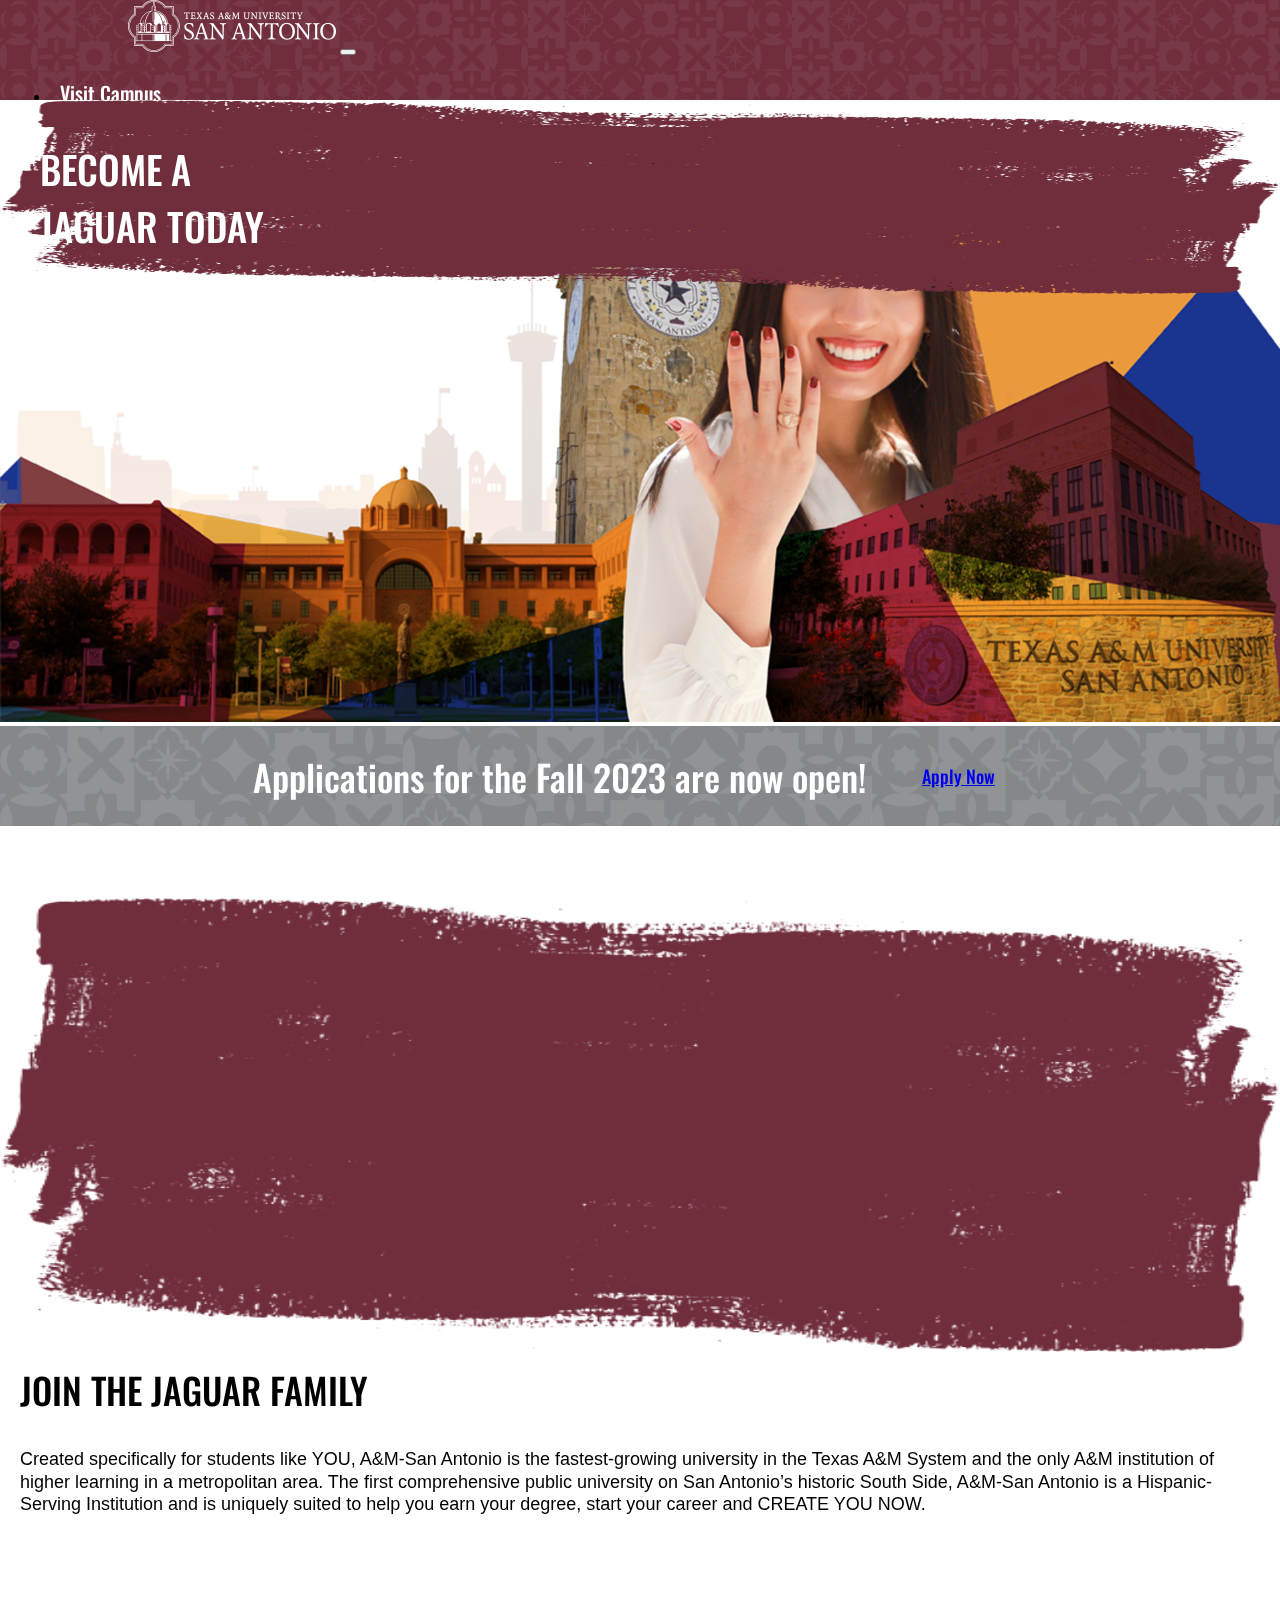
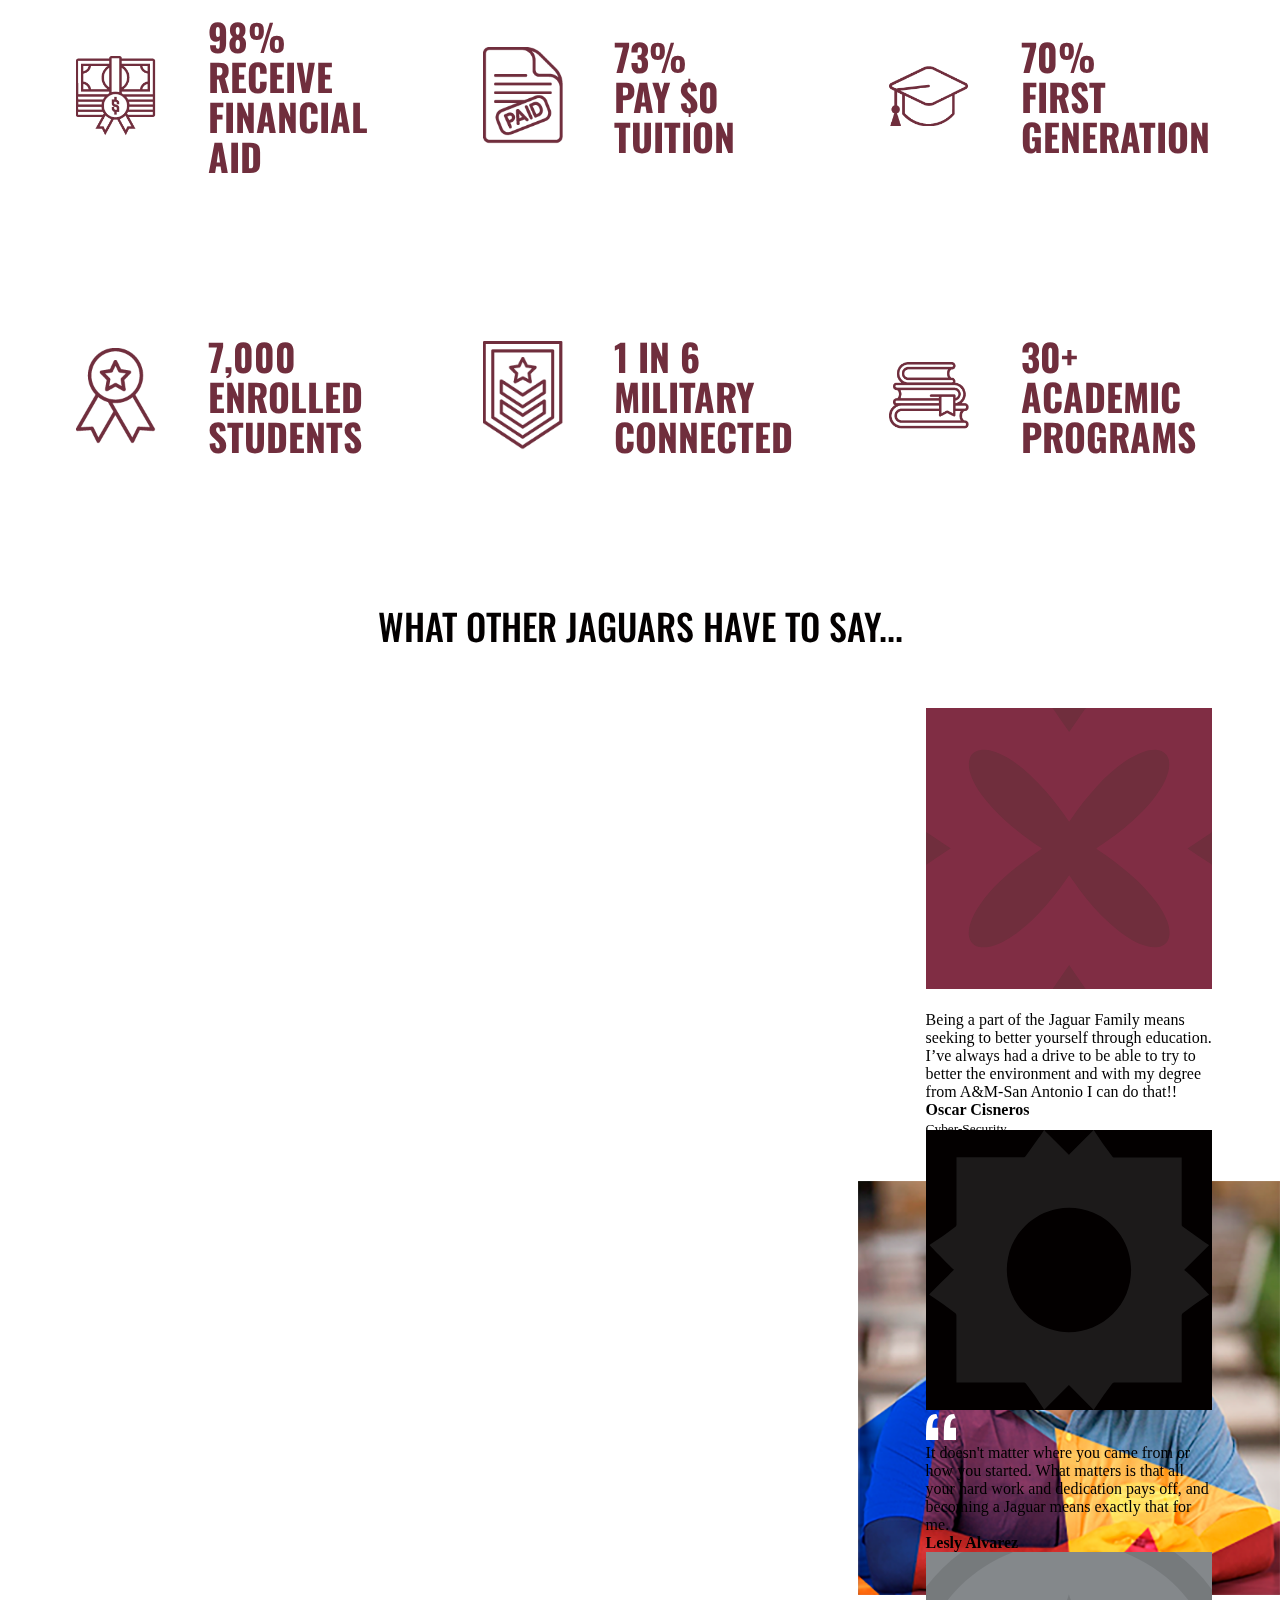
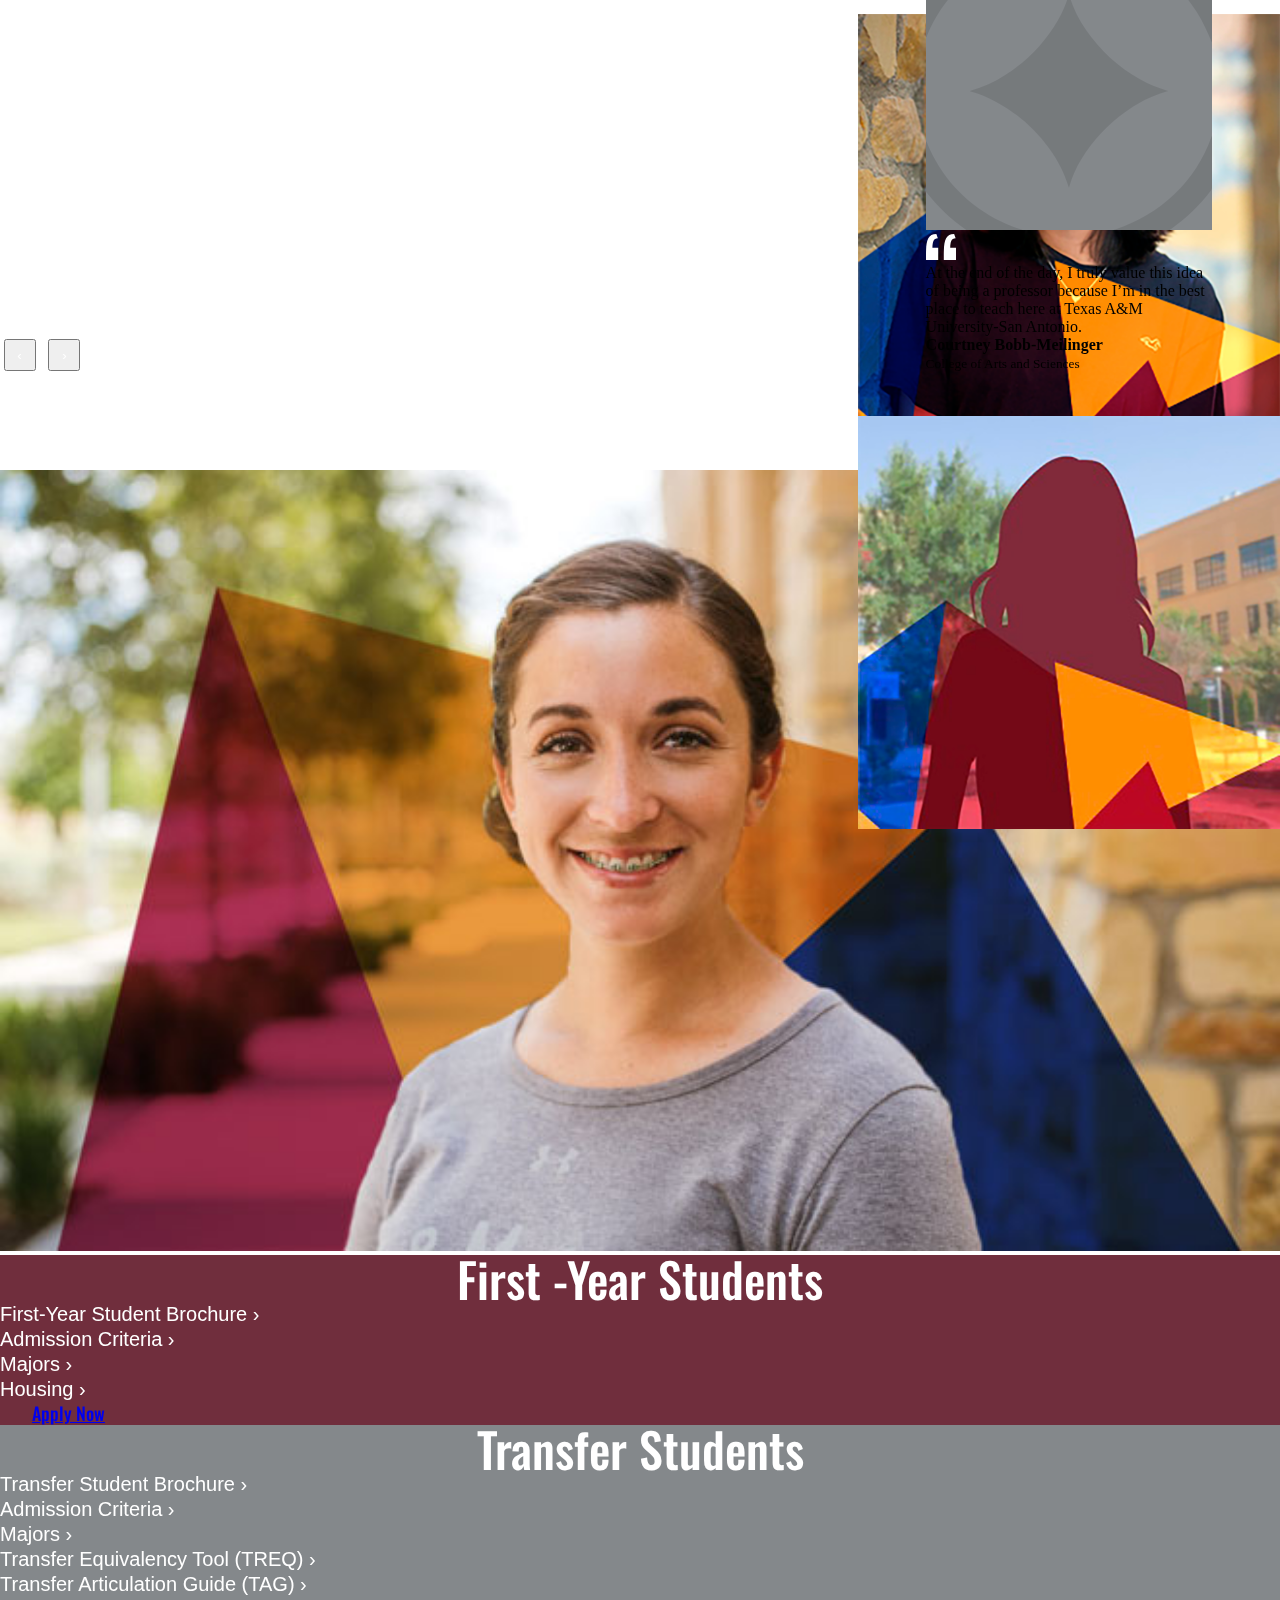
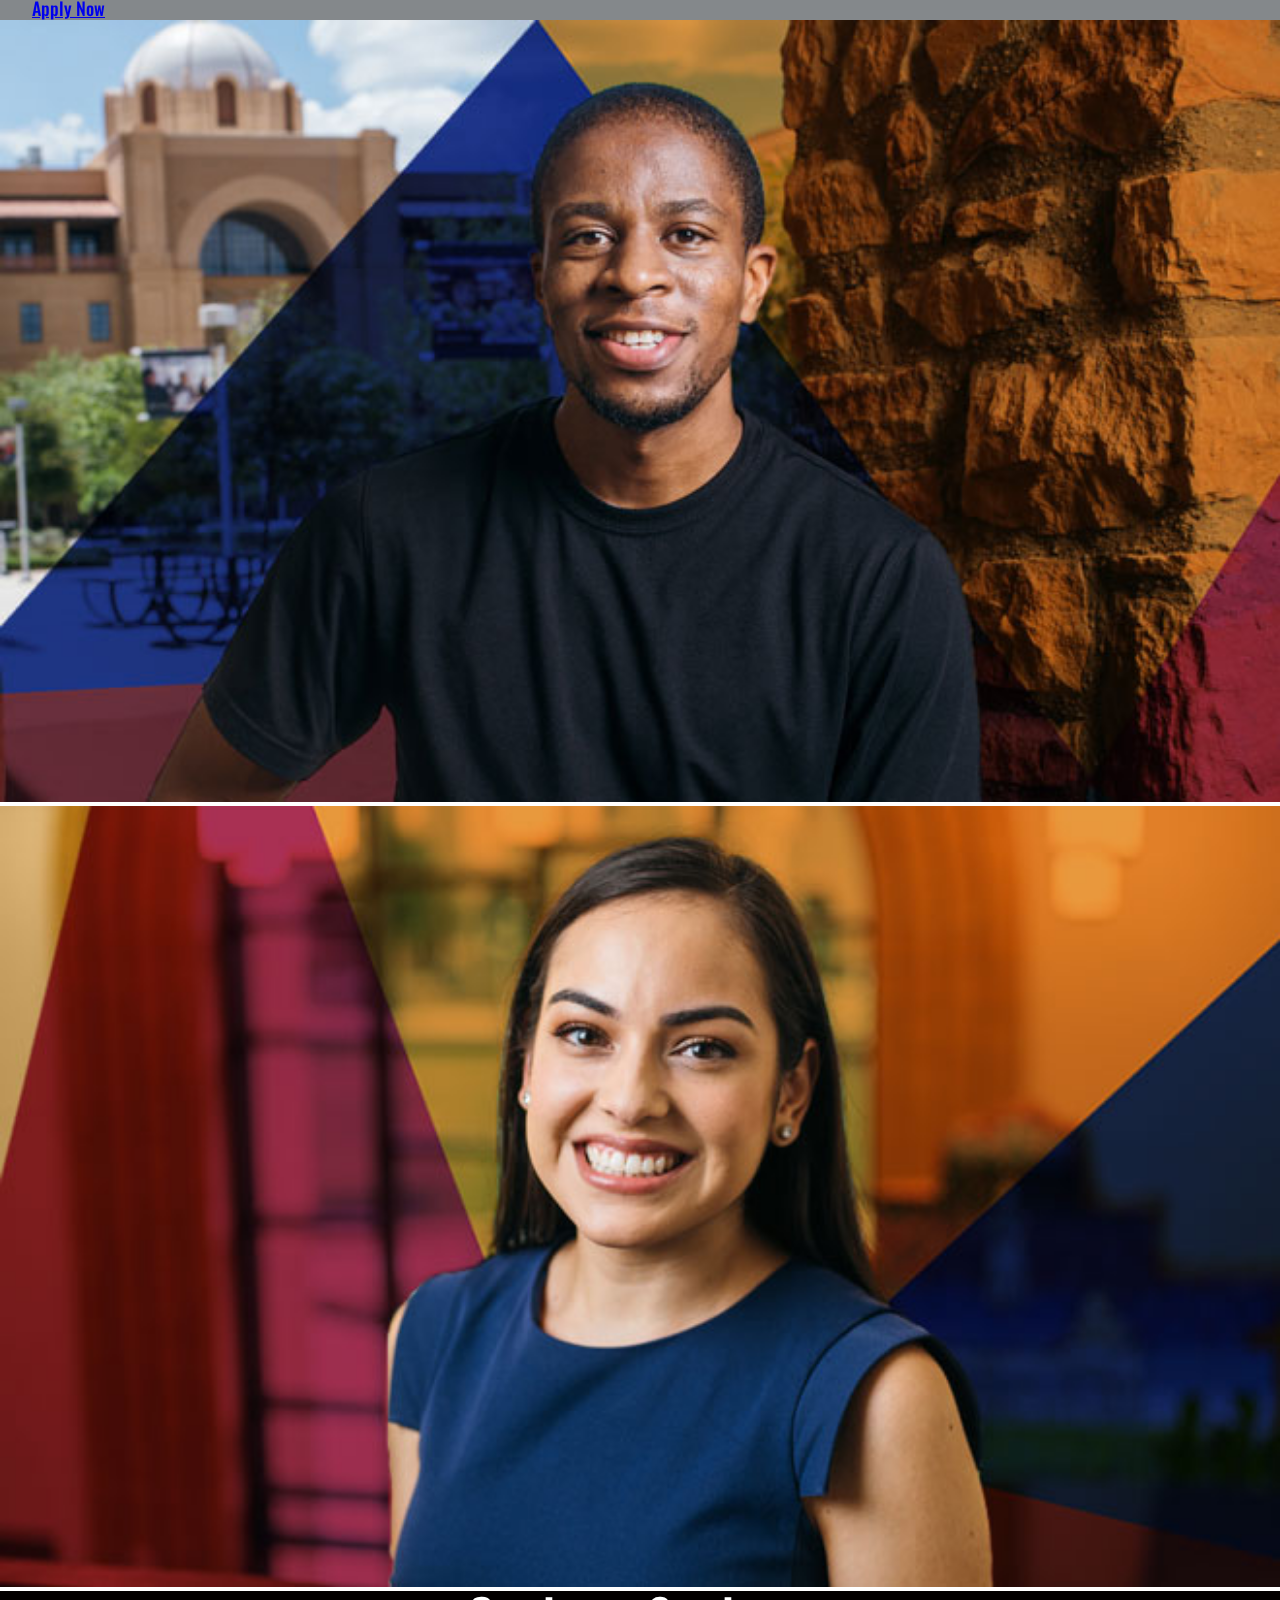
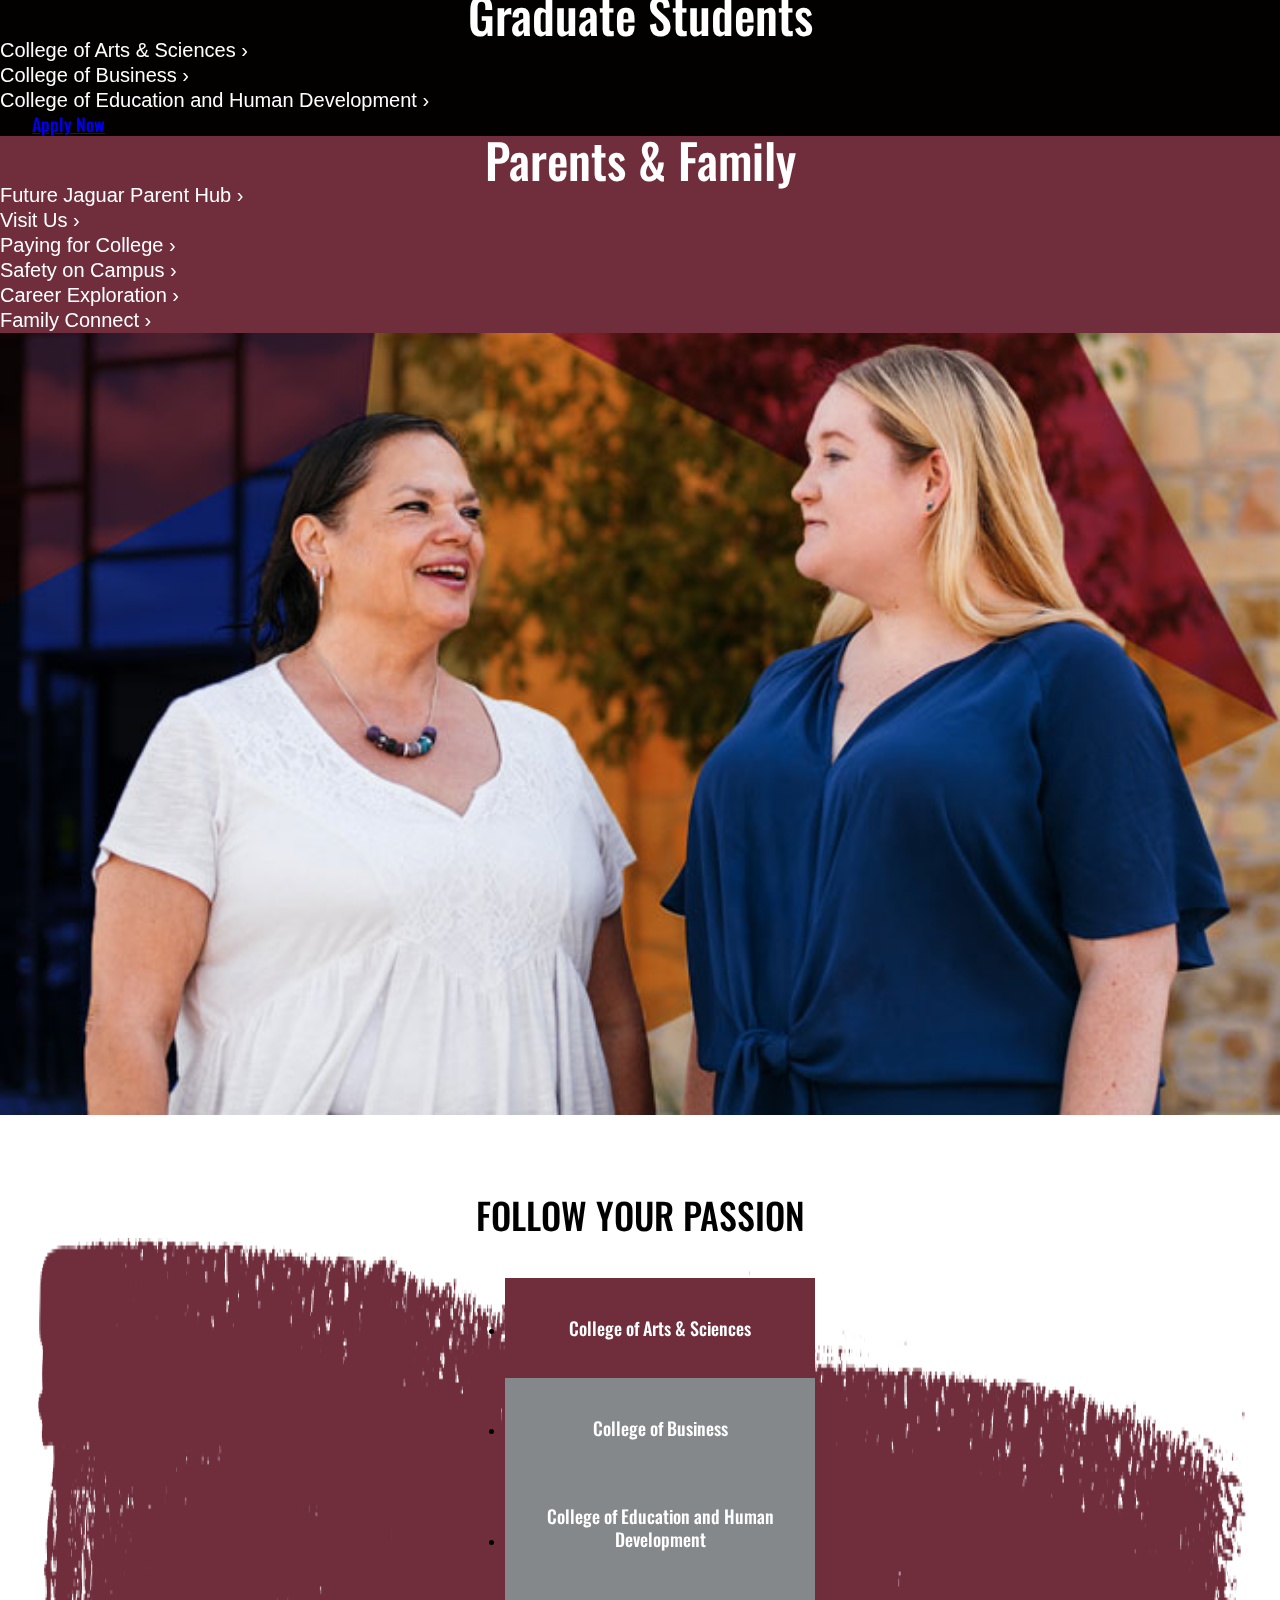
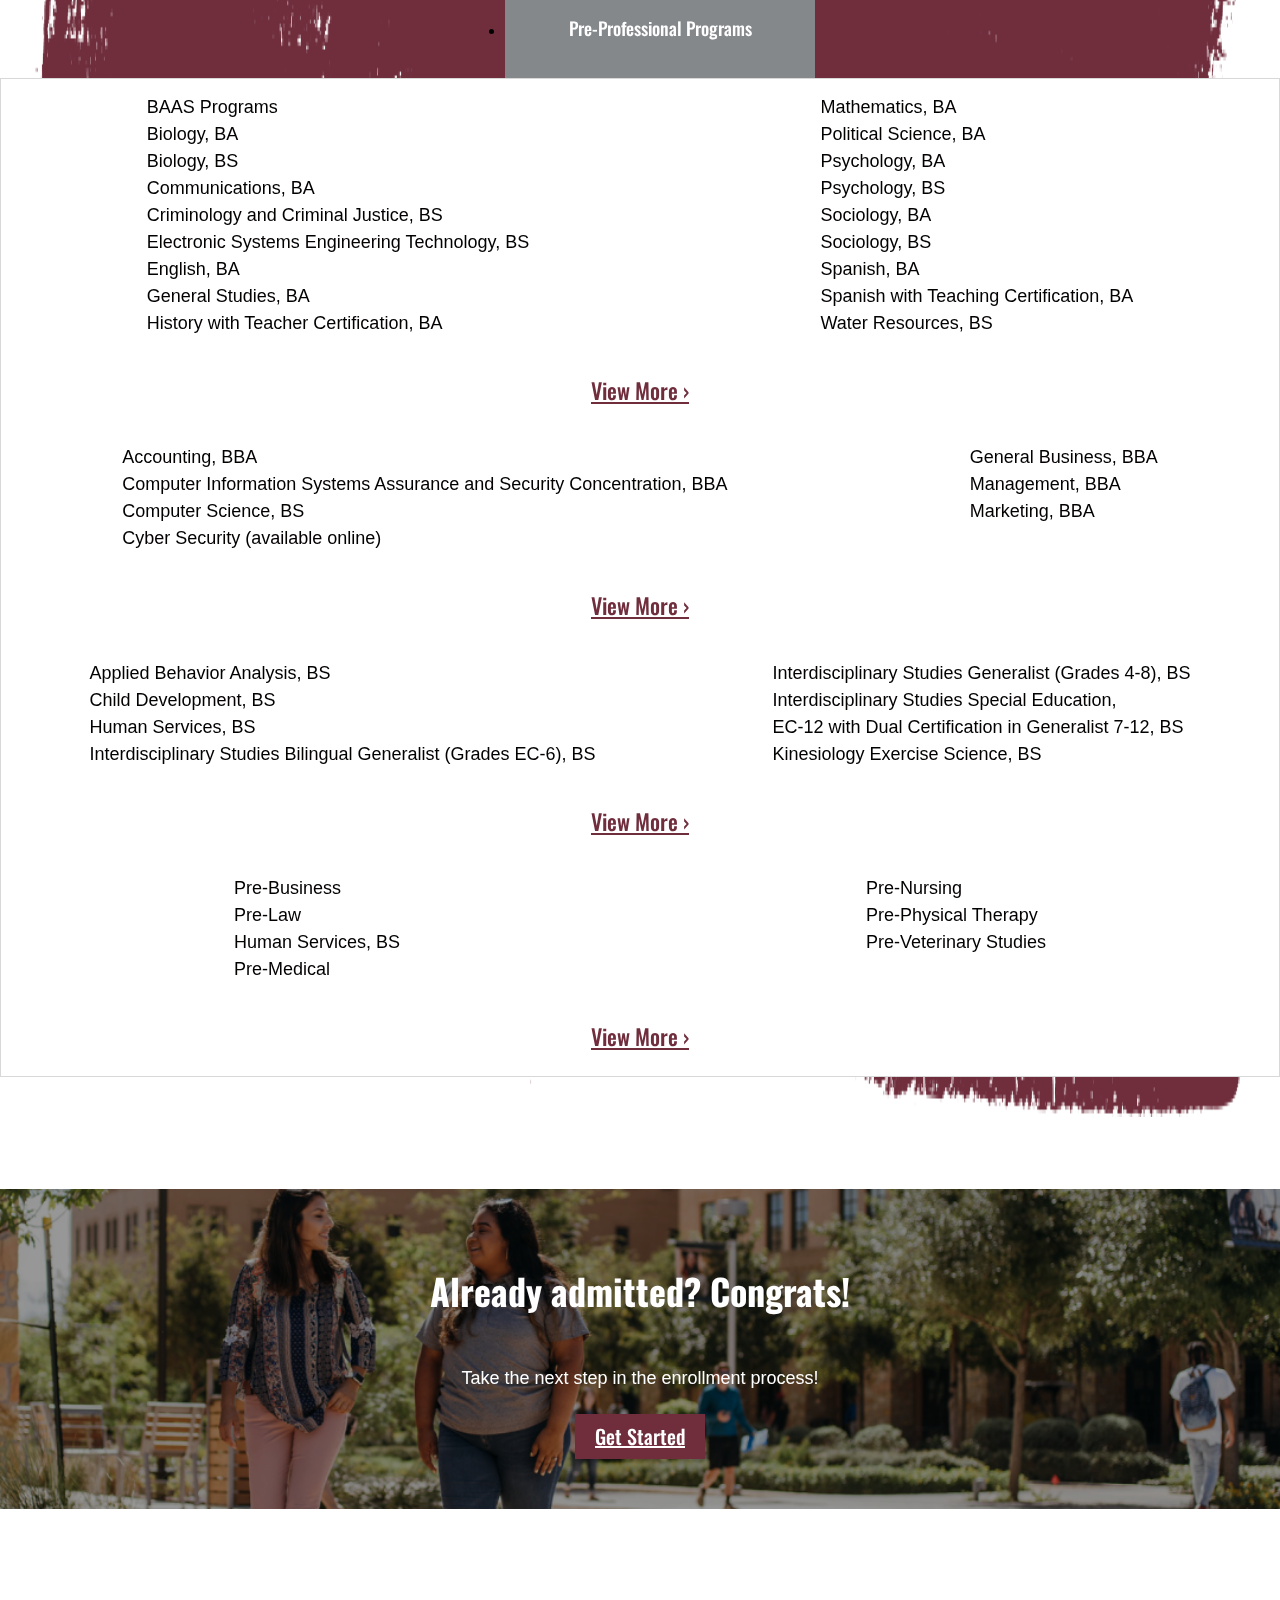
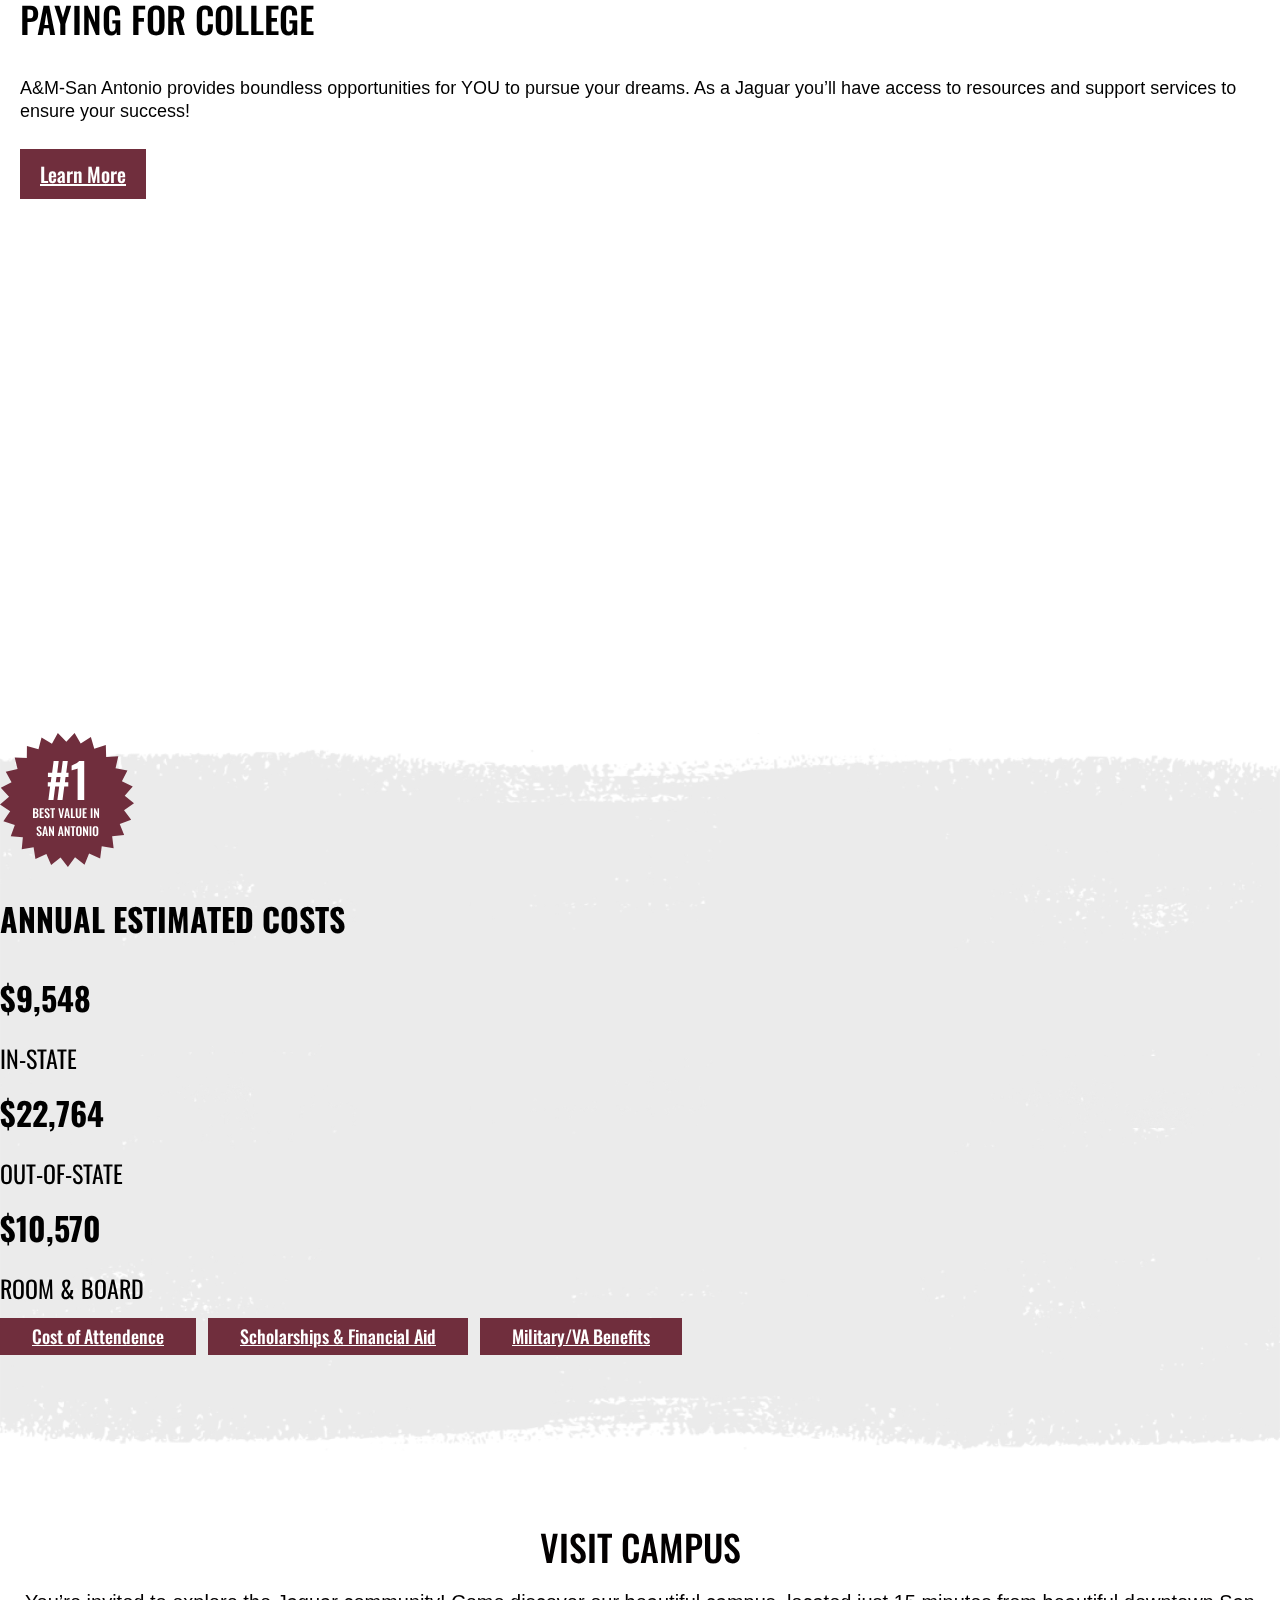
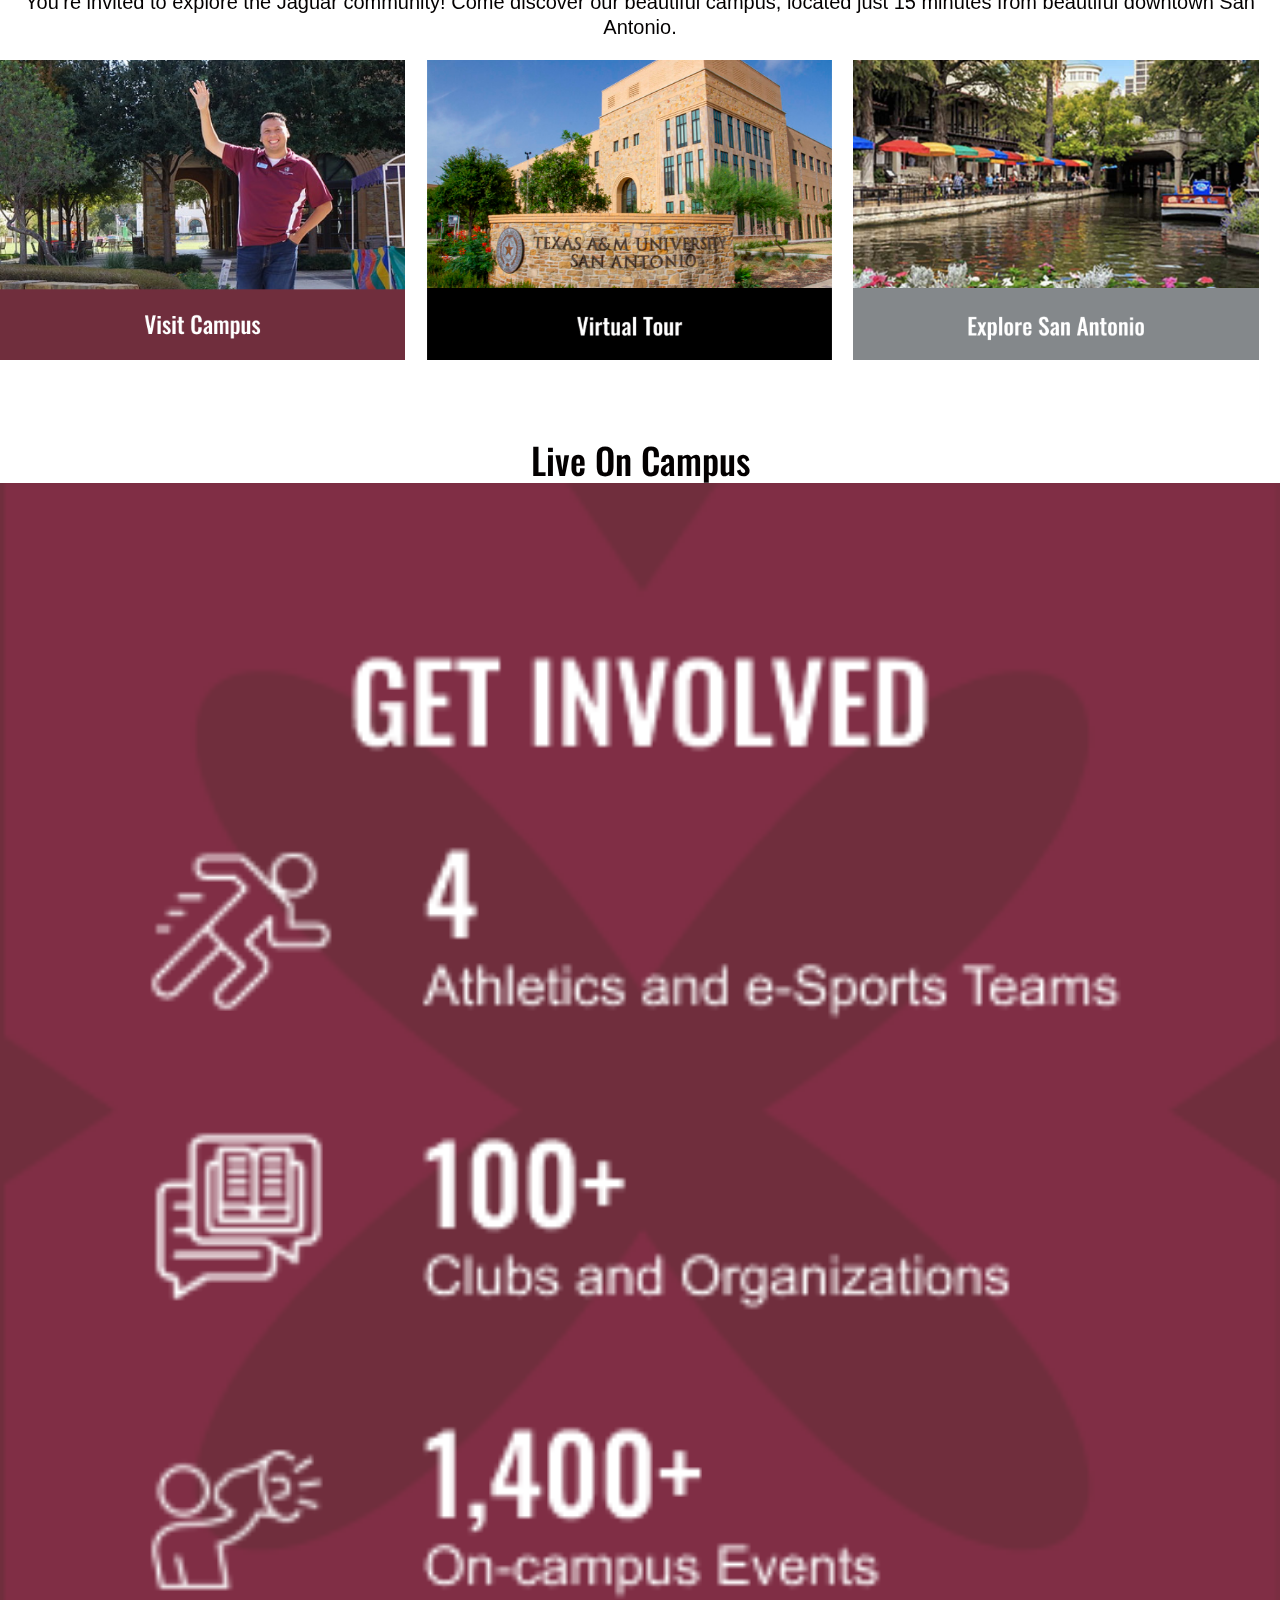
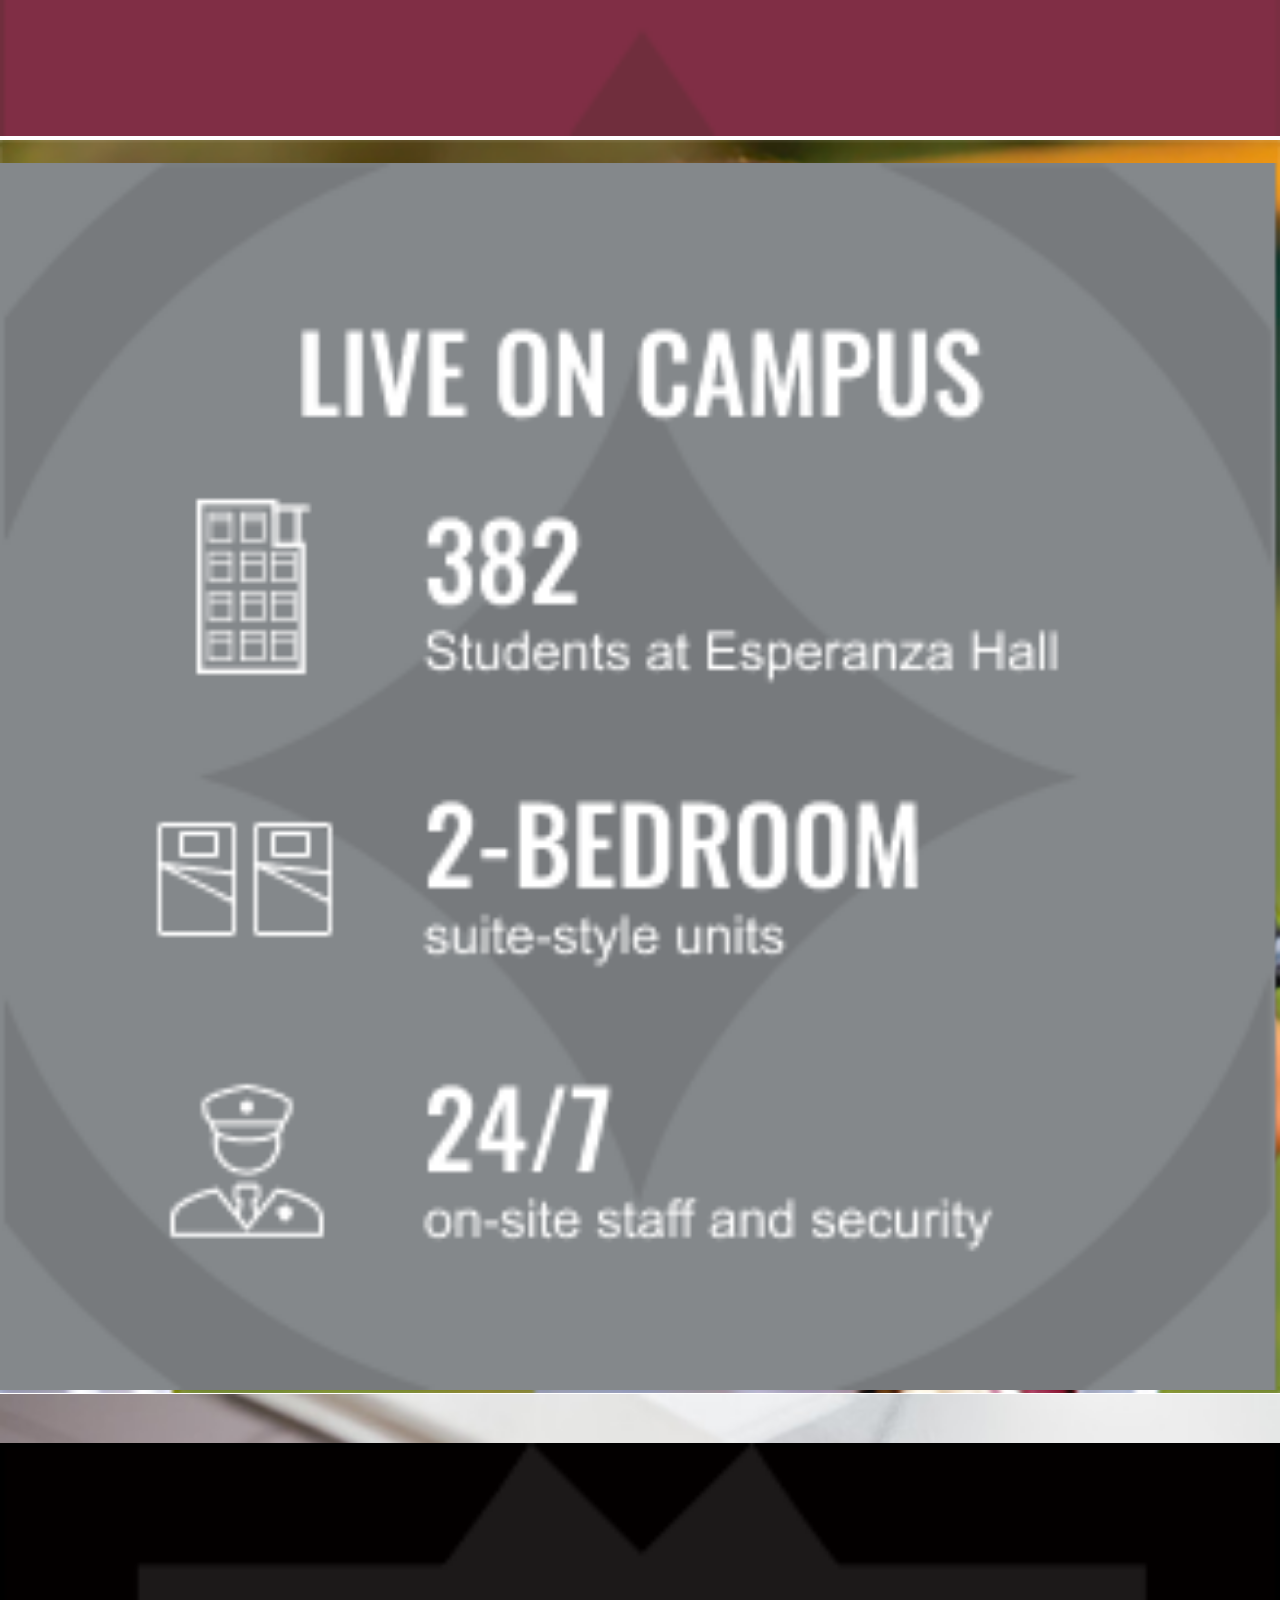
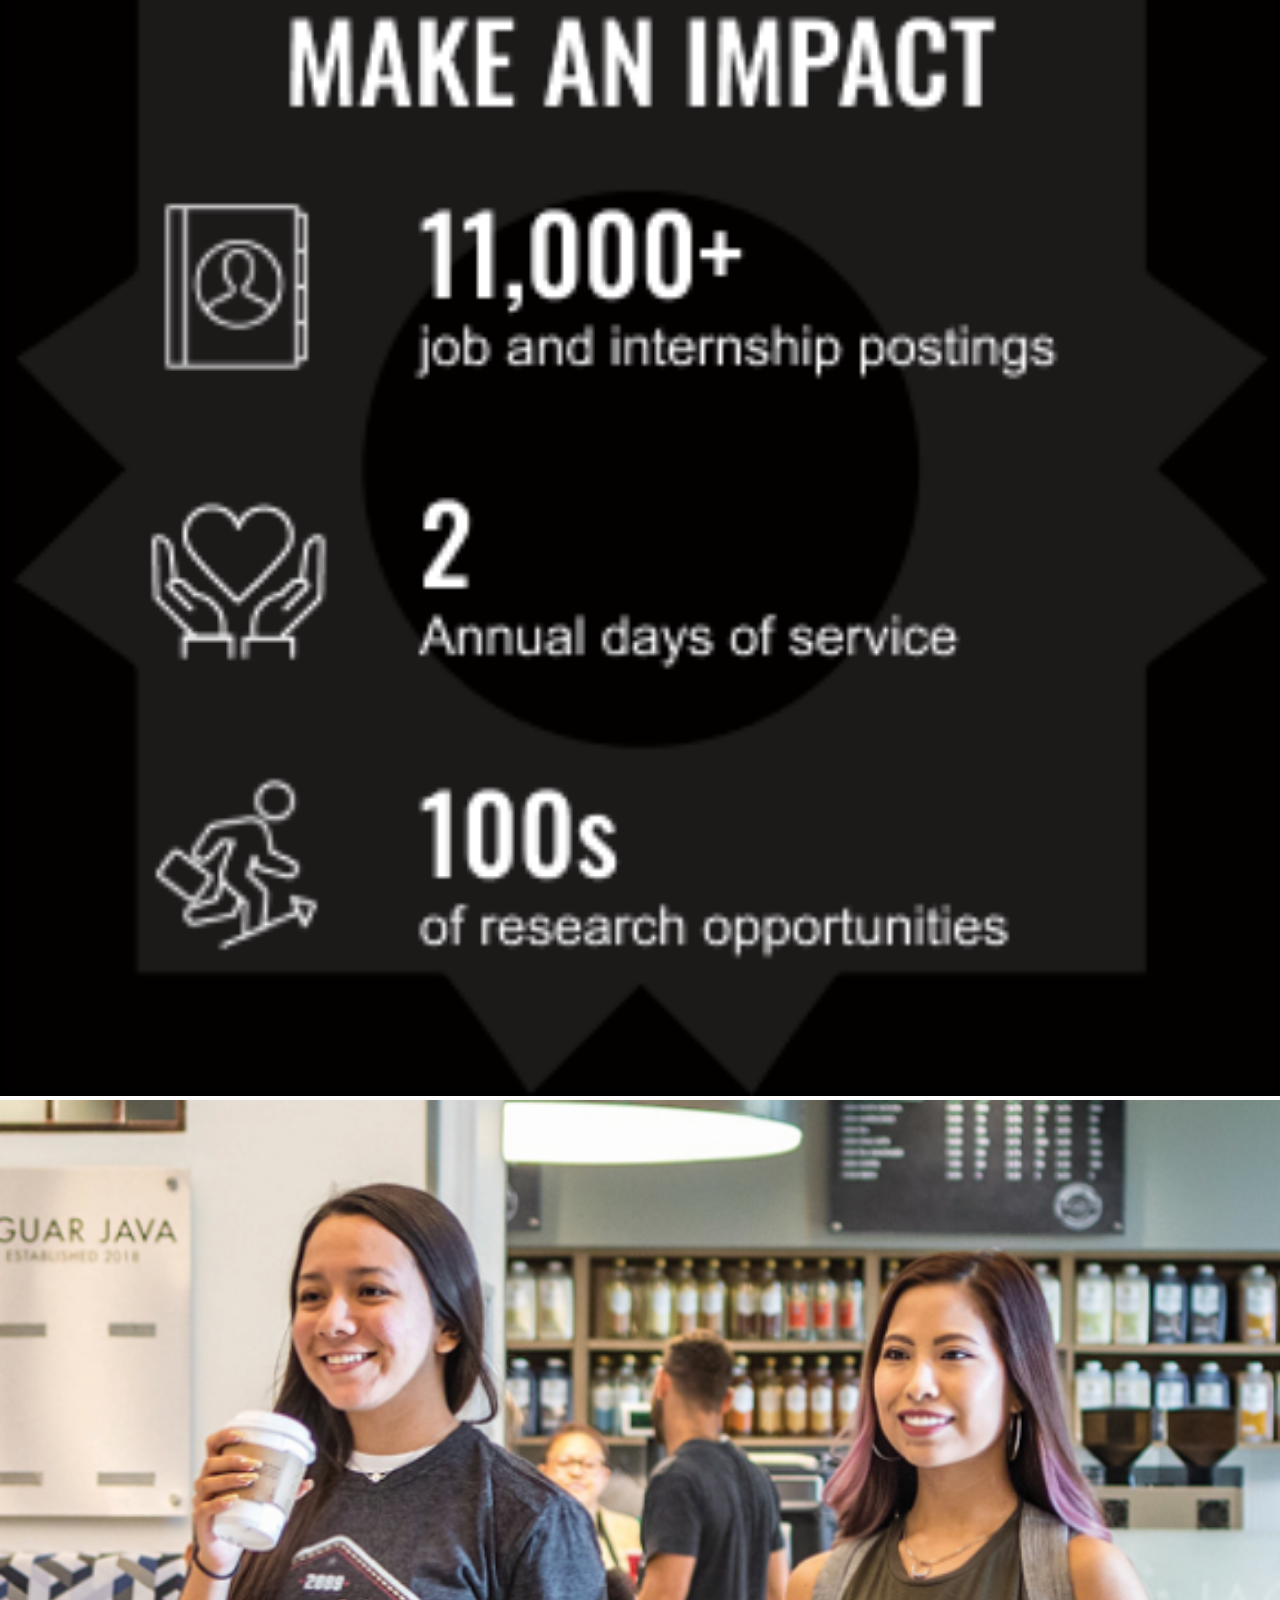
==== commit 3165f579: "Imgs update" ====
--- a/docs/index.html
+++ b/docs/index.html
@@ -223,7 +223,7 @@
       <div class="students-target">
         <div class="row row-cols-2 justify-content-center">
           <div class="col-sm-6 col-md-6">
-            <img src="./assets/persons//tamusa-firstyear.png" alt="First Year">
+            <img src="./assets/persons//tamusa-firstyear.jpg" alt="First Year">
           </div>
           <div class="col-sm-6 col-md-6">
             <div class="card card-first-year">
@@ -298,10 +298,10 @@
             </div>
           </div>
           <div class="col-sm-6 col-md-6">
-            <img src="./assets/persons/tamusa-transfers.png" alt="Transfers Students">
+            <img src="./assets/persons/tamusa-transfers.jpg" alt="Transfers Students">
           </div>
           <div class="col-sm-6 col-md-6">
-            <img src="./assets/persons/tamusa-graduate.png" alt="Graduate">
+            <img src="./assets/persons/tamusa-graduate.jpg" alt="Graduate">
           </div>
           <div class="col-sm-6 col-md-6">
             <div class="card card-graduate">
@@ -373,7 +373,7 @@
             </div>
           </div>
           <div class="col-sm-6 col-md-6">
-            <img src="./assets/persons/tamusa-parents.png" alt="Transfers Students">
+            <img src="./assets/persons/tamusa-parents.jpg" alt="Transfers Students">
           </div>
         </div>
       </div>
@@ -690,11 +690,11 @@
               <a href="javascript:void(0)" class="stretched-link"></a>
               <div class="text-white h-100">
                 <div class="img-wrapper position-absolute top-0 start-0 w-100 h-100">
-                  <img class="object-fit-cover" alt="" src="./assets/LIVE THE JAGUAR LIFE/tamusa-get-involved.png">
+                  <img class="object-fit-cover" alt="" src="./assets/live/tamusa-get-involved.png">
                 </div>
               </div>
               <div class="img-wrapper position-absolute top-0 start-0 w-100 h-100">
-                <img class="object-fit-cover" alt="" src="./assets/LIVE THE JAGUAR LIFE/tamusa-baj-involved.jpg">
+                <img class="object-fit-cover" alt="" src="./assets/live/tamusa-baj-involved.png">
               </div>
             </div>
           </div>
@@ -705,11 +705,11 @@
               <a href="javascript:void(0)" class="stretched-link"></a>
               <div class="text-white h-100">
                 <div class="img-wrapper position-absolute top-0 start-0 w-100 h-100">
-                  <img class="object-fit-cover" alt="" src="./assets/LIVE THE JAGUAR LIFE/tamusa-live-campus.png">
+                  <img class="object-fit-cover" alt="" src="./assets/live/tamusa-live-campus.png">
                 </div>
               </div>
               <div class="img-wrapper position-absolute top-0 start-0 w-100 h-100">
-                <img class="object-fit-cover" alt="" src="./assets/LIVE THE JAGUAR LIFE/tamusa-baj-impact.jpg">
+                <img class="object-fit-cover" alt="" src="./assets/live/tamusa-baj-impact.png">
               </div>
             </div>
           </div>
@@ -720,11 +720,11 @@
               <a href="javascript:void(0)" class="stretched-link"></a>
               <div class="stats-box text-white h-100">
                 <div class="img-wrapper position-absolute top-0 start-0 w-100 h-100">
-                  <img class="object-fit-cover" alt="" src="./assets/LIVE THE JAGUAR LIFE/tamusa-make-impact.png">
+                  <img class="object-fit-cover" alt="" src="./assets/live/tamusa-make-impact.png">
                 </div>
               </div>
               <div class="img-wrapper position-absolute top-0 start-0 w-100 h-100">
-                <img class="object-fit-cover" alt="" src="./assets/LIVE THE JAGUAR LIFE/tamusa-baj-campus.jpg">
+                <img class="object-fit-cover" alt="" src="./assets/live/tamusa-baj-campus.png">
               </div>
             </div>
           </div>
--- a/docs/styles/style.css
+++ b/docs/styles/style.css
@@ -232,6 +232,12 @@
   padding: 20px;
 }
 
+.paying-video iframe {
+  width: 100%;
+  height: 450px;
+  padding: 20px 55px 15px 55px;
+}
+
 .stats {
   font-family: var(--font-family-title);
   font-style: normal;
@@ -1151,6 +1157,11 @@
   .card-students-text {
     padding: 15px 0;
   }
+
+  .paying-video iframe {
+    width: 100%;
+    height: 250px;
+}
 
   .passion {
     display: none;
